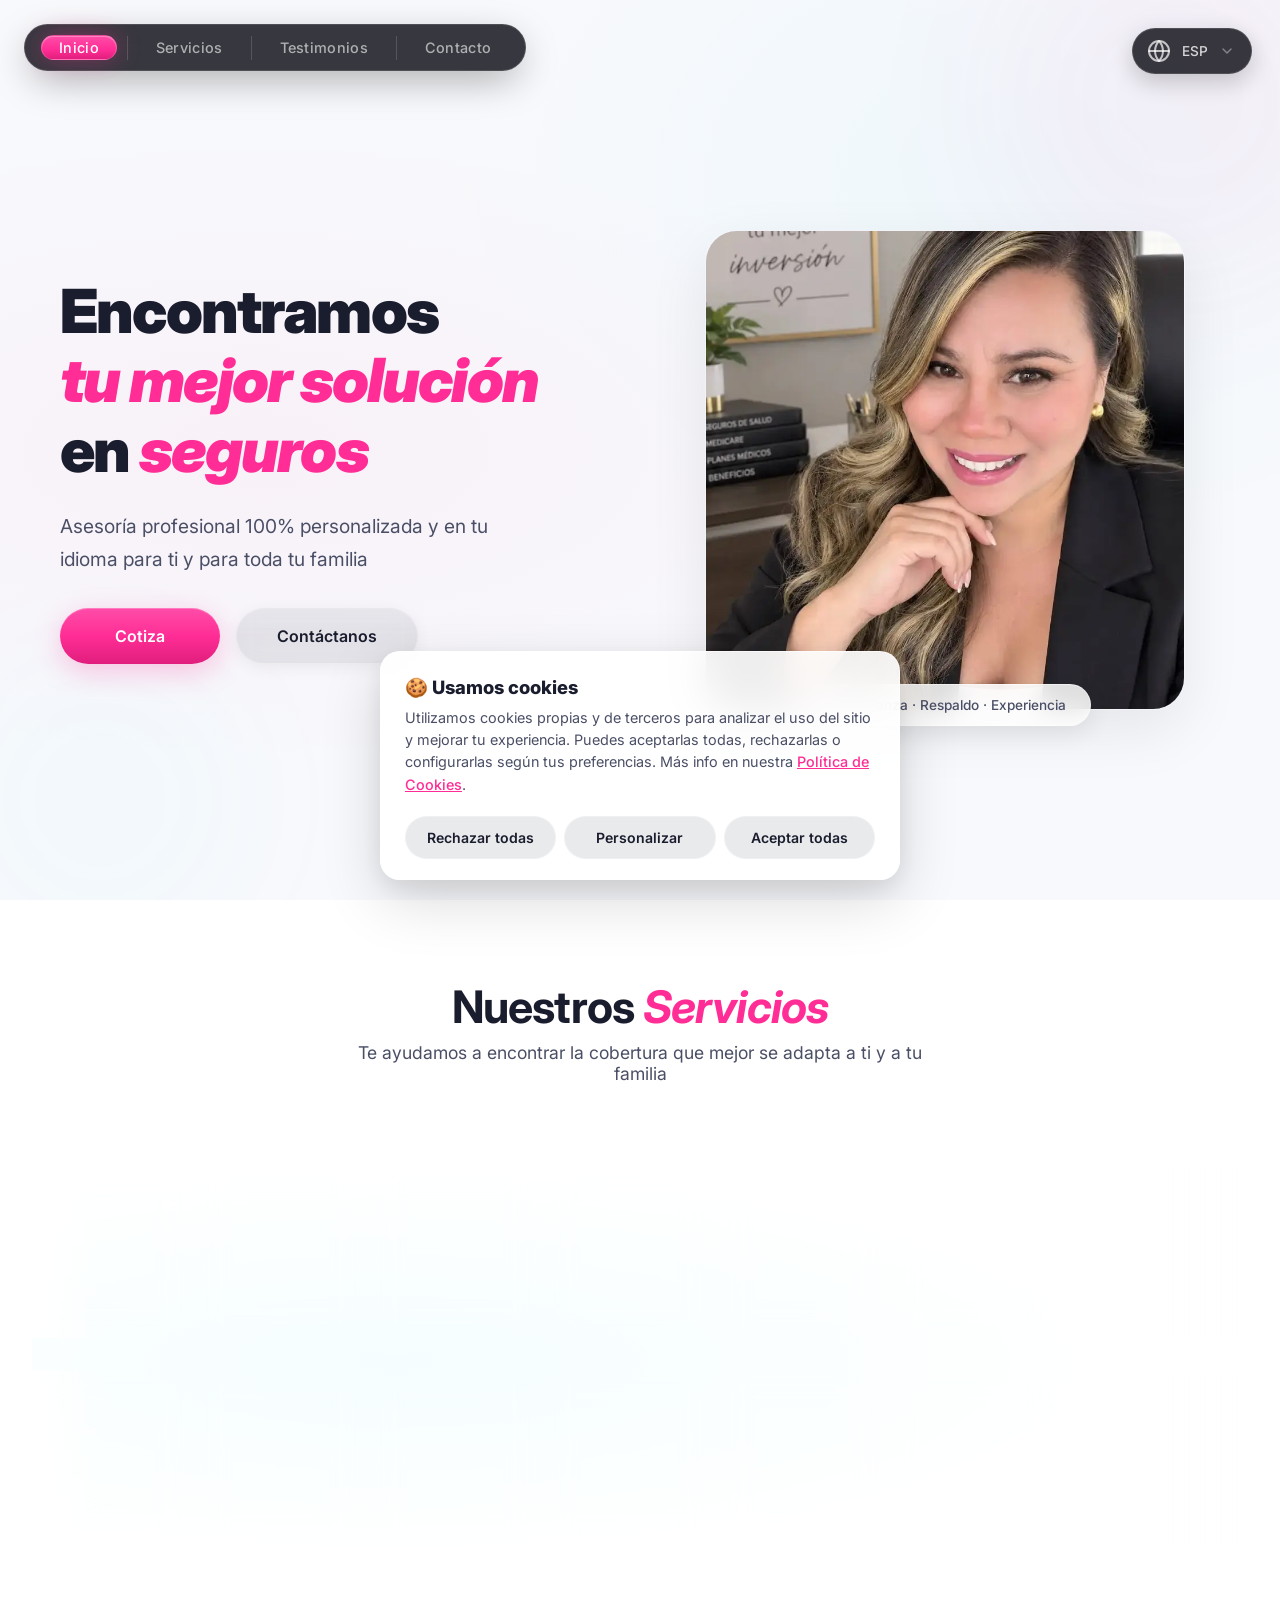
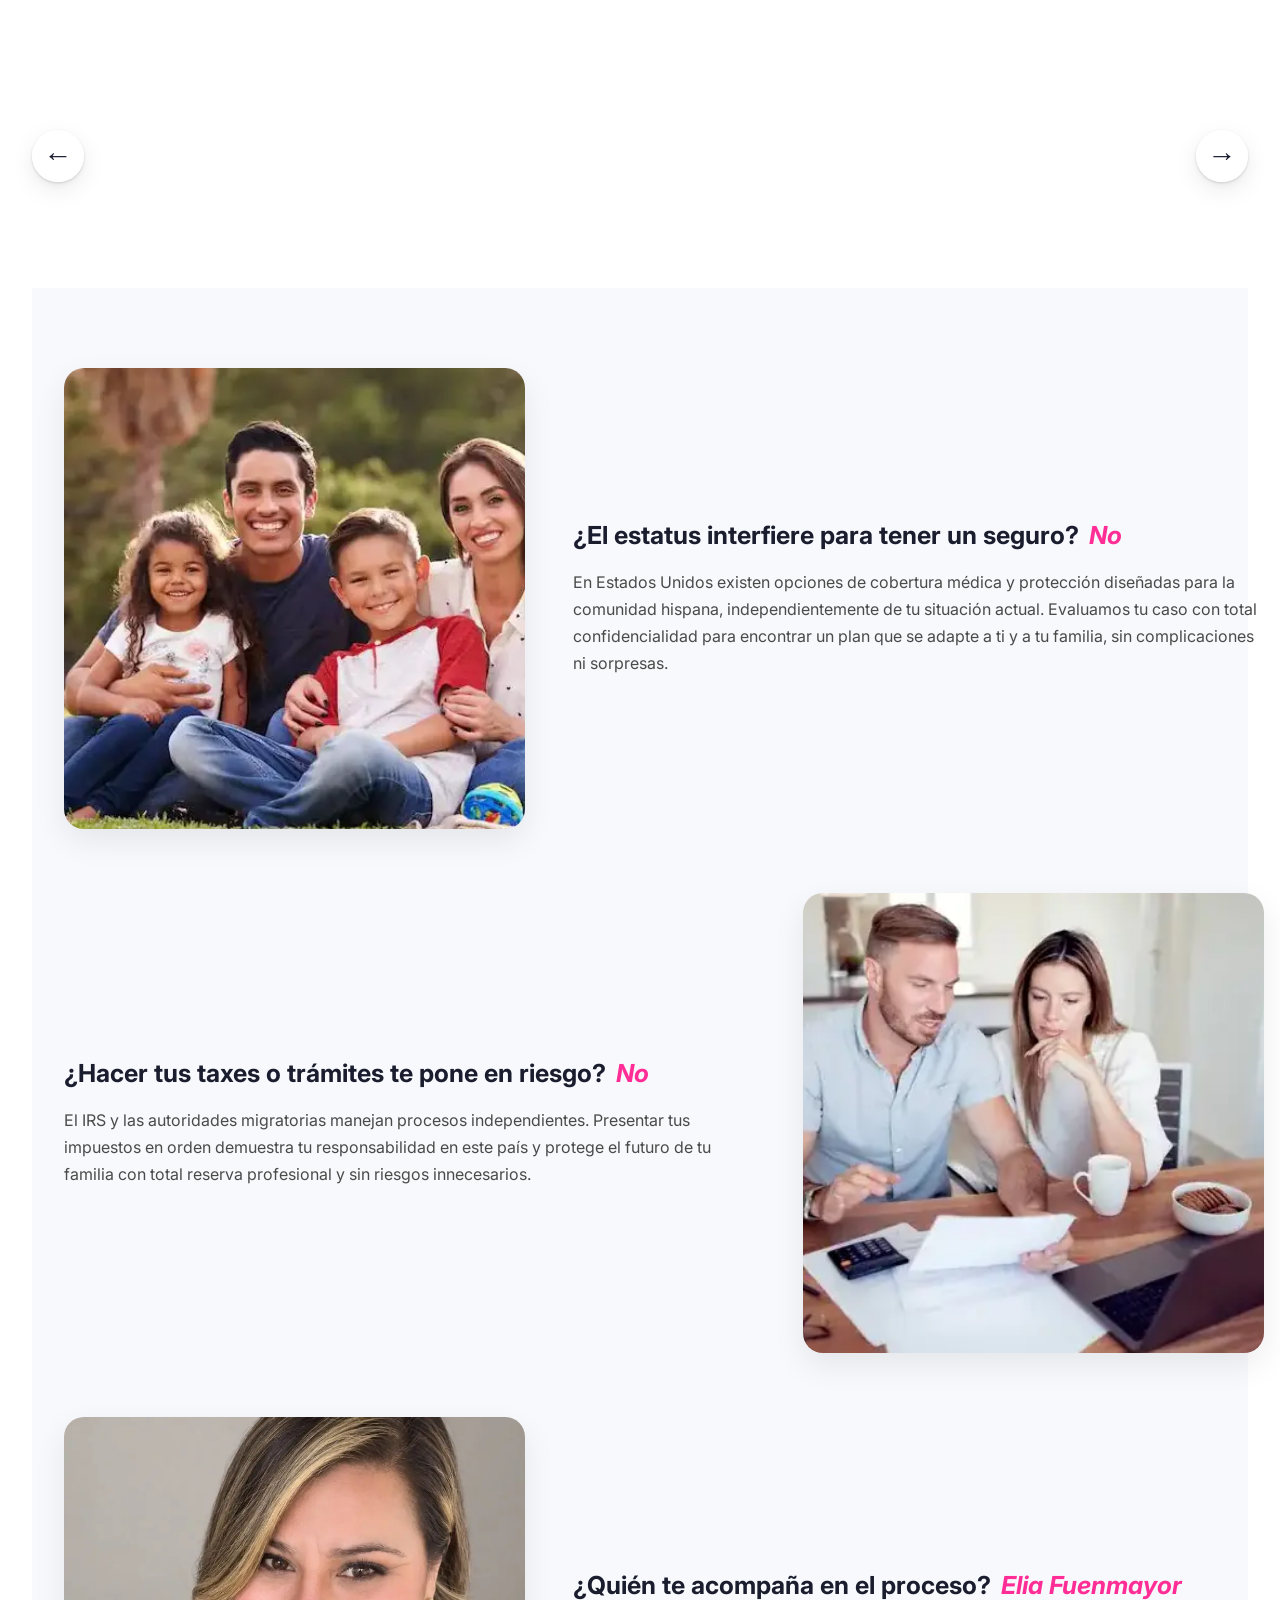
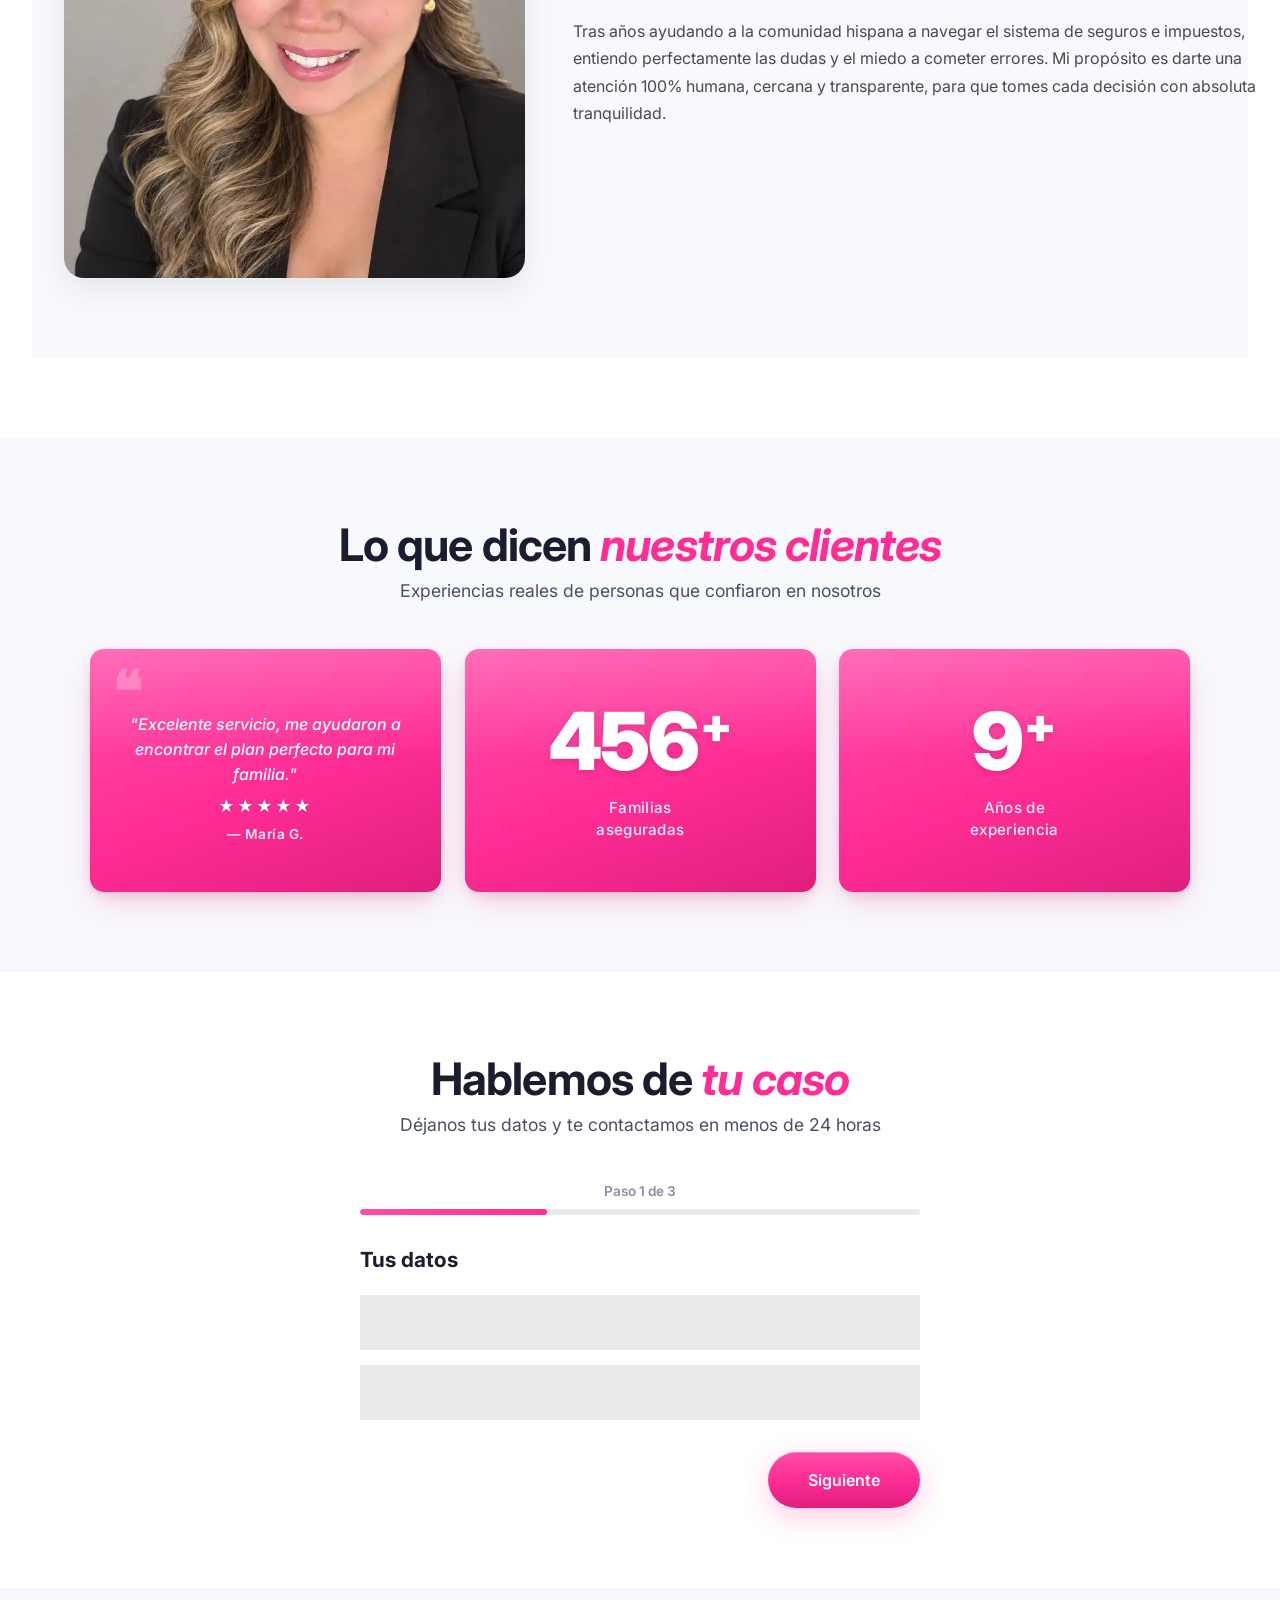
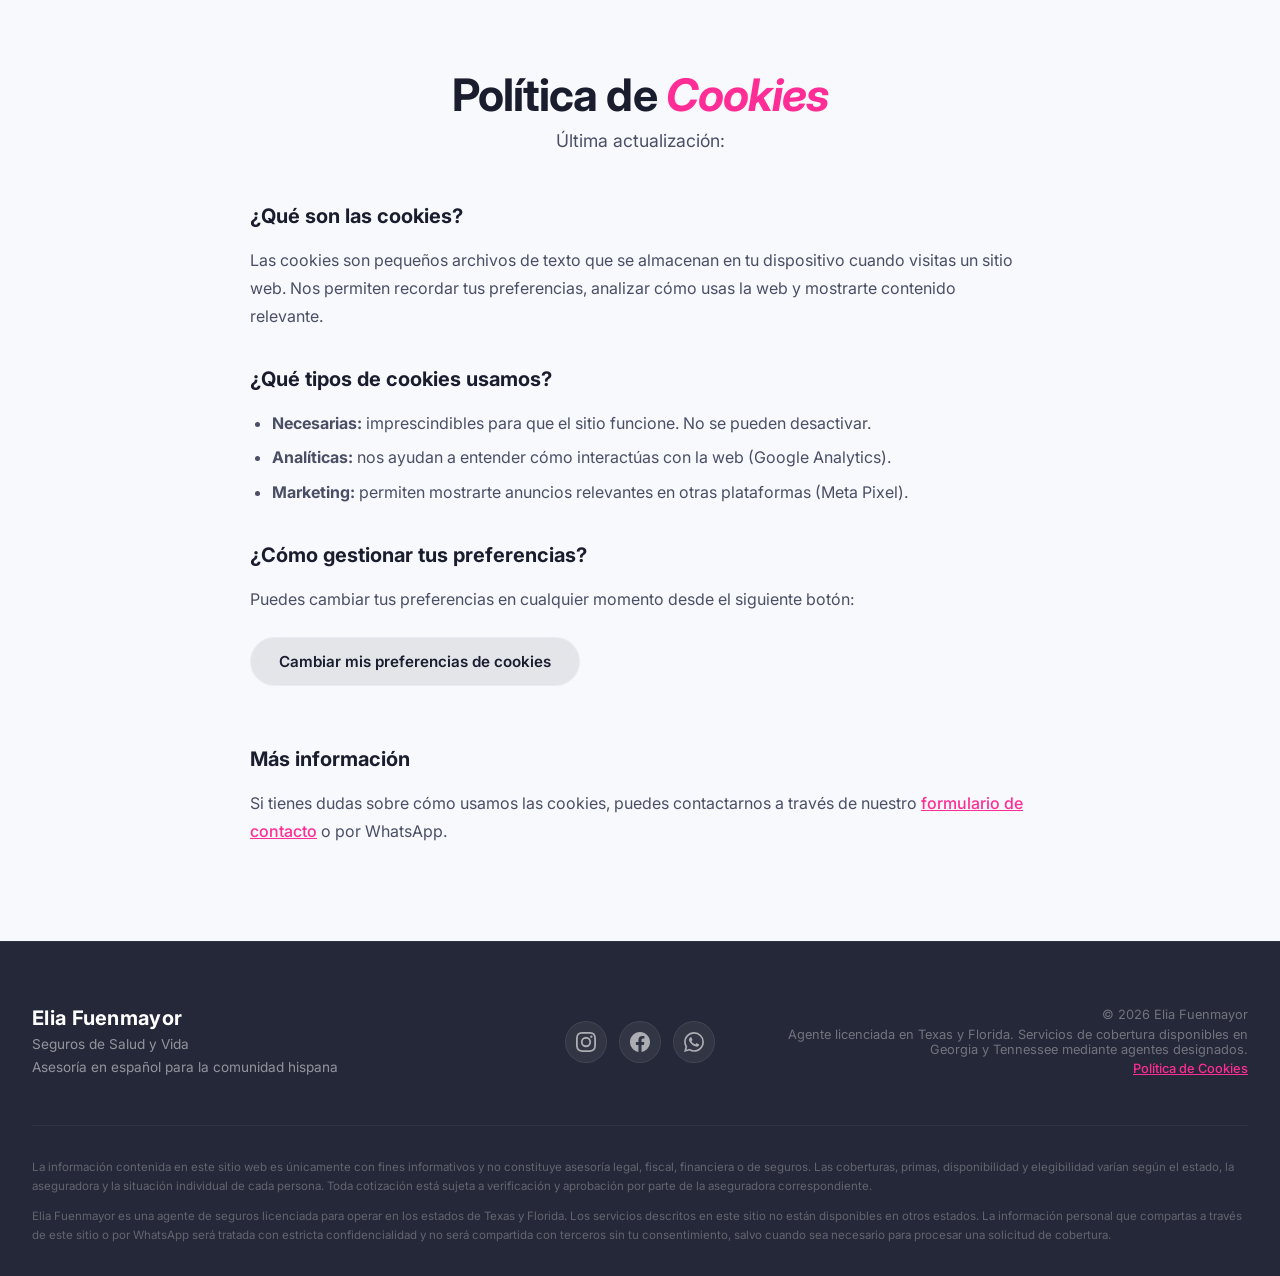
==== index.html @ 736f69dc "Update index.html" ====
<!DOCTYPE html>
<html lang="es" class="scroll-smooth">
<head>
  <meta charset="UTF-8">
  <meta name="viewport" content="width=device-width, initial-scale=1.0, maximum-scale=5.0, user-scalable=yes, viewport-fit=cover">
  <meta name="theme-color" content="#0B0C15">
  <meta name="robots" content="index, follow">

  <!-- ===== SEO BÁSICO (3 SERVICIOS) ===== -->
  <title>Elia Fuenmayor • Seguros, Taxes y Asesoría Migratoria en Texas y Florida</title>
  <meta name="description" content="Asesoría en español para seguros de salud y vida, preparación de taxes y orientación migratoria en Texas y Florida. Atención personalizada para ti y tu familia.">
  <!-- ⚠️ CAMBIAR CUANDO CONECTEN EL DOMINIO: sustituir por https://eliafuenmayor.com/ -->
  <link rel="canonical" href="https://elia-fuenmayor-landing.vercel.app/">

  <!-- ===== OPEN GRAPH (WhatsApp, Facebook, LinkedIn) ===== -->
  <meta property="og:type" content="website">
  <!-- ⚠️ CAMBIAR CUANDO CONECTEN EL DOMINIO -->
  <meta property="og:url" content="https://elia-fuenmayor-landing.vercel.app/">
  <meta property="og:title" content="Elia Fuenmayor • Seguros, Taxes y Asesoría Migratoria">
  <meta property="og:description" content="Asesoría profesional 100% personalizada y en tu idioma: seguros de salud y vida, taxes y orientación migratoria en Texas y Florida.">
  <!-- ⚠️ CAMBIAR CUANDO CONECTEN EL DOMINIO (imagen a crear en el paso 2) -->
  <meta property="og:image" content="https://elia-fuenmayor-landing.vercel.app/img/og/og-image.jpg">
  <meta property="og:image:width" content="1200">
  <meta property="og:image:height" content="630">
  <meta property="og:locale" content="es_US">
  <meta property="og:locale:alternate" content="en_US">
  <meta property="og:site_name" content="Elia Fuenmayor">

  <!-- ===== TWITTER CARD ===== -->
  <meta name="twitter:card" content="summary_large_image">
  <meta name="twitter:title" content="Elia Fuenmayor • Seguros, Taxes y Asesoría Migratoria">
  <meta name="twitter:description" content="Asesoría profesional 100% personalizada y en tu idioma: seguros, taxes y orientación migratoria en Texas y Florida.">
  <!-- ⚠️ CAMBIAR CUANDO CONECTEN EL DOMINIO -->
  <meta name="twitter:image" content="https://elia-fuenmayor-landing.vercel.app/img/og/og-image.jpg">

    <!-- ===== FAVICON ===== -->
  <link rel="icon" href="/img/favicon/favicon.ico" sizes="any">
  <link rel="icon" href="/img/favicon/favicon-32x32.png" type="image/png" sizes="32x32">
  <link rel="apple-touch-icon" href="/img/favicon/apple-touch-icon.webp">
  <link rel="manifest" href="/img/favicon/site.webmanifest">
  
  <!-- ===== GOOGLE SEARCH CONSOLE (se rellena en el paso 8) ===== -->
  <!-- <meta name="google-site-verification" content="PENDIENTE"> -->

  <!-- ===== DATOS ESTRUCTURADOS (Schema.org) ===== -->
  <script type="application/ld+json">
  {
    "@context": "https://schema.org",
    "@type": "ProfessionalService",
    "name": "Elia Fuenmayor",
    "description": "Asesoría en español para seguros de salud y vida, preparación de taxes y orientación migratoria en Texas y Florida.",
    "url": "https://elia-fuenmayor-landing.vercel.app/",
    "image": "https://elia-fuenmayor-landing.vercel.app/img/og/og-image.jpg",
    "telephone": "+1-210-559-8731",
    "areaServed": [
      { "@type": "State", "name": "Texas" },
      { "@type": "State", "name": "Florida" },
      { "@type": "State", "name": "Georgia" },
      { "@type": "State", "name": "Tennessee" }
    ],
    "knowsLanguage": ["es", "en"],
    "serviceType": [
      "Seguros de salud",
      "Seguros de vida",
      "Medicare",
      "Seguro dental",
      "Seguro de visión",
      "Seguro de accidentes",
      "Preparación de taxes",
      "Asesoría migratoria"
    ],
    "sameAs": [
      "https://www.instagram.com/eliainsurance",
      "https://www.facebook.com/profile.php?id=61562801142557"
    ]
  }
  </script>

  <!-- ===== FONTS ===== -->
  <link rel="preconnect" href="https://fonts.googleapis.com">
  <link rel="preconnect" href="https://fonts.gstatic.com" crossorigin>
  <link href="https://fonts.googleapis.com/css2?family=Inter:opsz,wght@14..32,400;14..32,500;14..32,600;14..32,700;14..32,800;14..32,900&display=swap" rel="stylesheet">

  <!-- ===== CSS ===== -->
  <link rel="stylesheet" href="css/style.css">
</head>
<body>

  <!-- ============================================================ -->
  <!--  NAVBAR (SIEMPRE VISIBLE)                                    -->
  <!-- ============================================================ -->
 <nav class="navbar-premium" id="navbar">
  <ul class="nav-links" id="navLinks">
    <li data-section="inicio" class="nav-item active" data-i18n="nav_inicio">Inicio</li>
    <span class="nav-divider"></span>
    <li data-section="servicios" class="nav-item" data-i18n="nav_servicios">Servicios</li>
    <span class="nav-divider"></span>
    <li data-section="testimonios" class="nav-item" data-i18n="nav_testimonios">Testimonios</li>
    <span class="nav-divider"></span>
    <li data-section="contacto" class="nav-item" data-i18n="nav_contacto">Contacto</li>
    <div class="nav-indicator" id="indicator"></div>
  </ul>
</nav> 

  <!-- ============================================================ -->
  <!--  SELECTOR DE IDIOMA (ESQUINA SUPERIOR DERECHA)              -->
  <!-- ============================================================ -->
  <div class="language-selector" id="languageSelector">
    <button class="lang-toggle" id="langToggle">
      <svg class="lang-icon" viewBox="0 0 24 24" width="24" height="24" fill="none" stroke="currentColor" stroke-width="2" stroke-linecap="round" stroke-linejoin="round">
        <circle cx="12" cy="12" r="10"/>
        <line x1="2" y1="12" x2="22" y2="12"/>
        <path d="M12 2a15.3 15.3 0 0 1 4 10 15.3 15.3 0 0 1-4 10 15.3 15.3 0 0 1-4-10 15.3 15.3 0 0 1 4-10z"/>
      </svg>
      <span class="lang-current" id="langCurrent">ESP</span>
      <svg class="lang-arrow" viewBox="0 0 24 24" width="16" height="16" fill="none" stroke="currentColor" stroke-width="2" stroke-linecap="round" stroke-linejoin="round">
        <polyline points="6 9 12 15 18 9"/>
      </svg>
    </button>
    <ul class="lang-dropdown" id="langDropdown" role="listbox">
      <li role="option" data-lang="es" class="lang-option active" aria-selected="true">🇪🇸 ESP</li>
      <li role="option" data-lang="en" class="lang-option" aria-selected="false">🇺🇸 ENG</li>
    </ul>
  </div>

  <!-- ============================================================ -->
  <!--  SECCIÓN 1: INICIO (HERO)                                   -->
  <!-- ============================================================ -->
  <section id="inicio" class="hero-section">
    <div class="hero-container">
      <!-- Columna Izquierda -->
      <div class="hero-content">
       <h1 class="hero-title">
  <span class="hero-title-part1" data-i18n="hero_titulo_1">Encontramos</span>
  <span class="hero-title-part2" data-i18n="hero_titulo_2">tu mejor solución</span>
  <span class="hero-title-part3">
    <span data-i18n="hero_titulo_3">en</span>
    <span class="rotating-word" id="rotatingWord">seguros</span>
  </span>
</h1> 
   <p class="hero-subtitle" data-i18n="hero_subtitulo">
  Asesoría profesional 100% personalizada y en tu idioma para ti y para toda tu familia
</p>     
        <div class="hero-buttons">
      <a 
  href="https://wa.me/12105598731?text=Hola,%20me%20gustar%C3%ADa%20cotizar%20un%20seguro." 
  class="btn-primary" 
  target="_blank" 
  rel="noopener noreferrer"
  data-i18n="hero_btn_primary"
  data-i18n-href="wa_hero_cotiza"
>Cotiza</a>
   
<a 
  href="https://wa.me/12105598731?text=Hola,%20vengo%20desde%20su%20p%C3%A1gina%20web,%20me%20gustar%C3%ADa%20tener%20m%C3%A1s%20informaci%C3%B3n." 
  class="btn-secondary" 
  target="_blank" 
  rel="noopener noreferrer"
  data-i18n="hero_btn_secondary"
  data-i18n-href="wa_hero_contacto"
>Contáctanos</a>
        </div>
      </div>

      <!-- Columna Derecha -->
      <div class="hero-image">
        <div class="hero-image-placeholder">
          <img 
            src="img/hero/elia-hero.webp" 
            alt="Asesoría en seguros" 
            class="hero-img"
            id="heroImage"
          >
        </div>
      <div class="hero-badge">
  <span class="badge-dot"></span>
  <span data-i18n="hero_badge">Confianza · Respaldo · Experiencia</span>
</div>  
      </div>
    </div>

    <!-- Decoración -->
    <div class="hero-decoration">
      <div class="hero-blob hero-blob-1"></div>
      <div class="hero-blob hero-blob-2"></div>
    </div>
  </section>

  <!-- ============================================================ -->
  <!--  SECCIÓN 2: SERVICIOS                                        -->
  <!--  (Carrusel de logos + Tarjetas de servicios)                -->
  <!-- ============================================================ -->
  <section id="servicios" class="services-section-wrapper">
    
    <!-- Título de sección -->
    <div class="section-header">
     <h2 class="section-title">
  <span data-i18n="servicios_titulo_1">Nuestros</span>
  <span class="section-title-highlight" data-i18n="servicios_titulo_2">Servicios</span>
</h2>
<p class="section-subtitle" data-i18n="servicios_subtitulo">Te ayudamos a encontrar la cobertura que mejor se adapta a ti y a tu familia</p> 
    </div>

    <!-- === CARRUSEL DE LOGOS === -->
    <div class="carousel-section" aria-label="Aseguradoras con las que trabajamos">
      <div class="carousel-container">
        <div class="carousel-row" id="topRow">
          <div class="carousel-track top-track" id="topTrack"></div>
        </div>
        <div class="carousel-row" id="bottomRow">
          <div class="carousel-track bottom-track" id="bottomTrack"></div>
        </div>
      </div>
    </div>

    <!-- === TARJETAS DE SERVICIOS === -->
    <div class="services-section" aria-label="Carrusel de servicios premium">
      <button class="scroll-arrow-btn arrow-left" id="scrollLeftBtn" aria-label="Desplazar carrusel hacia la izquierda">
        <span class="arrow-symbol">←</span>
      </button>

      <div class="carousel-container" id="carouselContainer">
        <!-- Las tarjetas se generan dinámicamente con JS -->
      </div>

      <button class="scroll-arrow-btn arrow-right" id="scrollRightBtn" aria-label="Desplazar carrusel hacia la derecha">
        <span class="arrow-symbol">→</span>
      </button>
    </div>

<!-- ============================================================ -->
<!--  SECCIÓN: PREGUNTAS SOBRE SERVICIOS (ZIGZAG)                 -->
<!-- ============================================================ -->
<div class="faq-zigzag-section" aria-label="Preguntas frecuentes sobre servicios">
  <div class="faq-zigzag-container">

    <!-- Fila 1: Imagen izquierda / Texto derecha -->
    <div class="faq-row faq-row-1">
      <div class="faq-image">
        <img 
          src="img/faq/familia.webp" 
          alt="Familia hispana compartiendo un momento en el parque"
          loading="lazy"
          width="800"
          height="800"
        >
      </div>
      <div class="faq-text">
       <h3 class="faq-title">
  <span data-i18n="faq1_pregunta">¿El estatus interfiere para tener un seguro?</span>
  <em class="faq-highlight" data-i18n="faq1_respuesta">No</em>
</h3>
<p data-i18n="faq1_texto">En Estados Unidos existen opciones de cobertura médica y protección diseñadas para la comunidad hispana, independientemente de tu situación actual. Evaluamos tu caso con total confidencialidad para encontrar un plan que se adapte a ti y a tu familia, sin complicaciones ni sorpresas.</p> 
      </div>
    </div>

    <!-- Fila 2: Texto izquierda / Imagen derecha -->
    <div class="faq-row faq-row-2">
      <div class="faq-text">
      <h3 class="faq-title">
  <span data-i18n="faq2_pregunta">¿Hacer tus taxes o trámites te pone en riesgo?</span>
  <em class="faq-highlight" data-i18n="faq2_respuesta">No</em>
</h3>
<p data-i18n="faq2_texto">El IRS y las autoridades migratorias manejan procesos independientes. Presentar tus impuestos en orden demuestra tu responsabilidad en este país y protege el futuro de tu familia con total reserva profesional y sin riesgos innecesarios.</p>  
      </div>
      <div class="faq-image">
        <img 
          src="img/faq/progreso.webp" 
          alt="Persona emprendedora avanzando con actitud positiva"
          loading="lazy"
          width="800"
          height="800"
        >
      </div>
    </div>

    <!-- Fila 3: Imagen izquierda / Texto derecha -->
    <div class="faq-row faq-row-3">
      <div class="faq-image">
        <img 
          src="img/faq/elia.webp" 
          alt="Elia Fuenmayor, asesora profesional"
          loading="lazy"
          width="800"
          height="800"
        >
      </div>
      <div class="faq-text">
      <h3 class="faq-title">
  <span data-i18n="faq3_pregunta">¿Quién te acompaña en el proceso?</span>
  <em class="faq-highlight" data-i18n="faq3_respuesta">Elia Fuenmayor</em>
</h3>
<p data-i18n="faq3_texto">Tras años ayudando a la comunidad hispana a navegar el sistema de seguros e impuestos, entiendo perfectamente las dudas y el miedo a cometer errores. Mi propósito es darte una atención 100% humana, cercana y transparente, para que tomes cada decisión con absoluta tranquilidad.</p>  
      </div>
    </div>
  </div>
</div>
</section>

  <!-- ============================================================ -->
  <!--  SECCIÓN 3: TESTIMONIOS                                     -->
  <!-- ============================================================ -->
 <section id="testimonios" class="testimonials-section-wrapper">
  <div class="section-header">
    <h2 class="section-title">
      <span data-i18n="social_titulo_1">Lo que dicen</span>
      <span class="section-title-highlight" data-i18n="social_titulo_2">nuestros clientes</span>
    </h2>
    <p class="section-subtitle" data-i18n="social_subtitulo">Experiencias reales de personas que confiaron en nosotros</p>
  </div>

  <div class="social-proof-grid">
    
    <!-- Tarjeta 1: Testimonio rotativo -->
    <div class="social-proof-card testimonial-card-rotate">
      <span class="quote-mark" aria-hidden="true">❝</span>
      
      <div class="testimonial-slider">
        
        <div class="testimonial-slide active">
          <p class="testimonial-quote" data-i18n="test1_texto">"Excelente servicio, me ayudaron a encontrar el plan perfecto para mi familia."</p>
          <div class="testimonial-stars" aria-label="5 de 5 estrellas">★★★★★</div>
          <p class="testimonial-author" data-i18n="test1_autor">— María G.</p>
        </div>
        
        <div class="testimonial-slide">
          <p class="testimonial-quote" data-i18n="test2_texto">"Muy profesionales, resolvieron todas mis dudas desde el primer momento."</p>
          <div class="testimonial-stars" aria-label="5 de 5 estrellas">★★★★★</div>
          <p class="testimonial-author" data-i18n="test2_autor">— Javier R.</p>
        </div>
        
        <div class="testimonial-slide">
          <p class="testimonial-quote" data-i18n="test3_texto">"Recomendados 100%, la atención en español fue muy profesional."</p>
          <div class="testimonial-stars" aria-label="5 de 5 estrellas">★★★★★</div>
          <p class="testimonial-author" data-i18n="test3_autor">— Claudia M.</p>
        </div>
        
      </div>
    </div>

    <!-- Tarjeta 2: Familias aseguradas -->
    <div class="social-proof-card stat-card">
      <div class="stat-value">
        <span class="stat-number" data-count="500">0</span><span class="stat-plus">+</span>
      </div>
      <p class="stat-label">
        <span data-i18n="stat_familias_1">Familias</span><br>
        <span data-i18n="stat_familias_2">aseguradas</span>
      </p>
    </div>

    <!-- Tarjeta 3: Años de experiencia -->
    <div class="social-proof-card stat-card">
      <div class="stat-value">
        <span class="stat-number" data-count="10">0</span><span class="stat-plus">+</span>
      </div>
      <p class="stat-label">
        <span data-i18n="stat_años_1">Años de</span><br>
        <span data-i18n="stat_años_2">experiencia</span>
      </p>
    </div>

  </div>
</section>
 <!-- ============================================================ -->
<!--  SECCIÓN 4: CONTACTO (Formulario multi-step)                -->
<!-- ============================================================ -->
<section id="contacto" class="contact-section">
  <div class="section-header">
    <h2 class="section-title">
  <span data-i18n="contacto_titulo_1">Hablemos de</span>
  <span class="section-title-highlight" data-i18n="contacto_titulo_2">tu caso</span>
</h2>
<p class="section-subtitle" data-i18n="contacto_subtitulo">Déjanos tus datos y te contactamos en menos de 24 horas</p>
  </div>

  <div class="contact-form-wrapper">
    <!-- Barra de progreso -->
    <div class="form-progress" role="status" aria-live="polite">
      <span class="form-progress-text" id="stepInfo" data-i18n="form_paso">Paso 1 de 3</span>
      <div class="form-progress-bar">
        <div class="form-progress-fill" id="progressFill"></div>
      </div>
    </div>

    <!-- Formulario -->
    <form class="contact-form" id="contactForm" action="https://formspree.io/f/moevbnbk" method="POST" novalidate>
      
      <!-- PASO 1: Datos personales -->
      <div class="form-step active" data-step="0">
        <h3 class="form-step-title" data-i18n="form_paso1_titulo">Tus datos</h3>
<div class="form-field">
  <input type="text" name="nombre" id="nombre" placeholder="Ej: Juan" required data-i18n-placeholder="form_nombre_ph">
</div>
<div class="form-field">
  <input type="text" name="apellido" id="apellido" placeholder="Ej: Pérez" required data-i18n-placeholder="form_apellido_ph">
</div>
      </div>

      <!-- PASO 2: Contacto -->
      <div class="form-step" data-step="1">
        <h3 class="form-step-title" data-i18n="form_paso2_titulo">¿Cómo te contactamos?</h3>
<div class="form-field">
  <input type="email" name="email" id="email" placeholder="Ej: juan@email.com" required data-i18n-placeholder="form_email_ph">
</div>
<div class="form-field">
  <input type="tel" name="telefono" id="telefono" placeholder="Ej: 210 555 1234" required pattern="[0-9\s\-\(\)]+" data-i18n-placeholder="form_telefono_ph">
</div>
<div class="form-field">
  <select name="estado" id="estado" required>
    <option value="" disabled selected data-i18n="form_estado_ph">Selecciona tu estado</option>
    <option value="Texas" data-i18n="form_estado_texas">Texas</option>
    <option value="Florida" data-i18n="form_estado_florida">Florida</option>
    <option value="Georgia" data-i18n="form_estado_georgia">Georgia</option>
    <option value="Tennessee" data-i18n="form_estado_tennessee">Tennessee</option>
    <option value="Otro" data-i18n="form_estado_otro">Otro estado</option>
  </select>
</div>
      </div>

      <!-- PASO 3: Mensaje -->
      <div class="form-step" data-step="2">
      <h3 class="form-step-title" data-i18n="form_paso3_titulo">¿Qué necesitas?</h3>
<div class="form-field">
  <select name="tipo_seguro" id="tipo_seguro" required>
    <option value="" disabled selected data-i18n="form_servicio_ph">Selecciona un servicio</option>
    <option value="Familiar" data-i18n="form_servicio_familiar">Seguro Familiar</option>
    <option value="Medicare" data-i18n="form_servicio_medicare">Medicare</option>
    <option value="Dental" data-i18n="form_servicio_dental">Dental</option>
    <option value="Vision" data-i18n="form_servicio_vision">Visión</option>
    <option value="Accidente" data-i18n="form_servicio_accidente">Accidentes</option>
    <option value="Vida" data-i18n="form_servicio_vida">Seguro de Vida</option>
    <option value="Taxes" data-i18n="form_servicio_taxes">Taxes</option>
    <option value="Migracion" data-i18n="form_servicio_migracion">Migración</option>
  </select>
</div>
<div class="form-field">
  <textarea name="mensaje" id="mensaje" rows="4" placeholder="Cuéntanos brevemente qué necesitas..." required data-i18n-placeholder="form_mensaje_ph"></textarea>
</div>  
      </div>

      <!-- Mensaje de error general -->
      <div class="form-error-message" id="formError" role="alert"></div>

      <!-- Navegación -->
      <div class="form-navigation">
       <button type="button" class="btn-secondary form-btn-back" id="btnBack" style="display: none;" data-i18n="form_btn_atras">Atrás</button>
<button type="button" class="btn-primary form-btn-next" id="btnNext" data-i18n="form_btn_siguiente">Siguiente</button>
<button type="submit" class="btn-primary form-btn-submit" id="btnSubmit" style="display: none;" data-i18n="form_btn_enviar">Enviar</button>
      </div>
    </form>

    <!-- Mensaje de éxito -->
    <div class="form-success" id="formSuccess" style="display: none;">
  <div class="form-success-icon">✓</div>
  <h3 data-i18n="form_exito_titulo">¡Gracias!</h3>
  <p data-i18n="form_exito_texto">Te contactamos pronto.</p>
</div>
  </div>
</section>
<!-- ============================================================ -->
<!--  SECCIÓN: POLÍTICA DE COOKIES                                -->
<!-- ============================================================ -->
<section id="politica-cookies" class="cookies-policy-section">
  <div class="section-header">
    <h2 class="section-title">
      <span data-i18n="politica_titulo_1">Política de</span>
      <span class="section-title-highlight" data-i18n="politica_titulo_2">Cookies</span>
    </h2>
    <p class="section-subtitle">
      <span data-i18n="politica_actualizacion">Última actualización:</span>
      <span id="cookiePolicyDate"></span>
    </p>
  </div>

  <div class="cookies-policy-content">
    <h3 data-i18n="politica_que_son_titulo">¿Qué son las cookies?</h3>
    <p data-i18n="politica_que_son_texto">Las cookies son pequeños archivos de texto que se almacenan en tu dispositivo cuando visitas un sitio web. Nos permiten recordar tus preferencias, analizar cómo usas la web y mostrarte contenido relevante.</p>

    <h3 data-i18n="politica_tipos_titulo">¿Qué tipos de cookies usamos?</h3>
    <ul>
      <li><strong data-i18n="politica_tipo_necesarias_titulo">Necesarias:</strong> <span data-i18n="politica_tipo_necesarias_texto">imprescindibles para que el sitio funcione. No se pueden desactivar.</span></li>
      <li><strong data-i18n="politica_tipo_analiticas_titulo">Analíticas:</strong> <span data-i18n="politica_tipo_analiticas_texto">nos ayudan a entender cómo interactúas con la web (Google Analytics).</span></li>
      <li><strong data-i18n="politica_tipo_marketing_titulo">Marketing:</strong> <span data-i18n="politica_tipo_marketing_texto">permiten mostrarte anuncios relevantes en otras plataformas (Meta Pixel).</span></li>
    </ul>

    <h3 data-i18n="politica_gestionar_titulo">¿Cómo gestionar tus preferencias?</h3>
    <p data-i18n="politica_gestionar_texto">Puedes cambiar tus preferencias en cualquier momento desde el siguiente botón:</p>
    <button type="button" class="cookie-btn cookies-policy-btn" onclick="window.openCookieSettings()" data-i18n="politica_gestionar_btn">Cambiar mis preferencias de cookies</button>

    <h3 data-i18n="politica_mas_info_titulo">Más información</h3>
    <p>
      <span data-i18n="politica_mas_info_texto">Si tienes dudas sobre cómo usamos las cookies, puedes contactarnos a través de nuestro</span>
      <a href="#contacto" class="cookie-link" data-i18n="politica_mas_info_link">formulario de contacto</a>
      <span data-i18n="politica_mas_info_final">o por WhatsApp.</span>
    </p>
  </div>
</section>
 <!-- ============================================================ -->
<!--  FOOTER                                                      -->
<!-- ============================================================ -->
<footer class="footer" role="contentinfo">
  <div class="footer-container">

    <!-- Bloque 1: Marca -->
    <div class="footer-brand">
  <span class="footer-name">Elia Fuenmayor</span>
  <span class="footer-tagline" data-i18n="footer_tagline1">Seguros de Salud y Vida</span>
  <span class="footer-tagline" data-i18n="footer_tagline2">Asesoría en español para la comunidad hispana</span>
</div>

    <!-- Bloque 2: Redes sociales -->
    <div class="footer-social" aria-label="Redes sociales">
      <a 
        href="https://www.instagram.com/eliainsurance" 
        class="footer-social-link" 
        aria-label="Instagram"
        target="_blank" 
        rel="noopener noreferrer"
      >
        <svg viewBox="0 0 24 24" fill="currentColor" aria-hidden="true">
          <path d="M12 2.163c3.204 0 3.584.012 4.85.07 3.252.148 4.771 1.691 4.919 4.919.058 1.265.069 1.645.069 4.849 0 3.205-.012 3.584-.069 4.849-.149 3.225-1.664 4.771-4.919 4.919-1.266.058-1.644.07-4.85.07-3.204 0-3.584-.012-4.849-.07-3.26-.149-4.771-1.699-4.919-4.92-.058-1.265-.07-1.644-.07-4.849 0-3.204.013-3.583.07-4.849.149-3.227 1.664-4.771 4.919-4.919 1.266-.057 1.645-.069 4.849-.069zM12 0C8.741 0 8.333.014 7.053.072 2.695.272.273 2.69.073 7.052.014 8.333 0 8.741 0 12c0 3.259.014 3.668.072 4.948.2 4.358 2.618 6.78 6.98 6.98C8.333 23.986 8.741 24 12 24c3.259 0 3.668-.014 4.948-.072 4.354-.2 6.782-2.618 6.979-6.98.059-1.28.073-1.689.073-4.948 0-3.259-.014-3.667-.072-4.947-.196-4.354-2.617-6.78-6.979-6.98C15.668.014 15.259 0 12 0zm0 5.838a6.162 6.162 0 100 12.324 6.162 6.162 0 000-12.324zM12 16a4 4 0 110-8 4 4 0 010 8zm6.406-11.845a1.44 1.44 0 100 2.881 1.44 1.44 0 000-2.881z"/>
        </svg>
      </a>

      <a 
        href="https://www.facebook.com/profile.php?id=61562801142557" 
        class="footer-social-link" 
        aria-label="Facebook"
        target="_blank" 
        rel="noopener noreferrer"
      >
        <svg viewBox="0 0 24 24" fill="currentColor" aria-hidden="true">
          <path d="M24 12.073c0-6.627-5.373-12-12-12s-12 5.373-12 12c0 5.99 4.388 10.954 10.125 11.854v-8.385H7.078v-3.47h3.047V9.43c0-3.007 1.792-4.669 4.533-4.669 1.312 0 2.686.235 2.686.235v2.953H15.83c-1.491 0-1.956.925-1.956 1.874v2.25h3.328l-.532 3.47h-2.796v8.385C19.612 23.027 24 18.062 24 12.073z"/>
        </svg>
      </a>

      <a 
        href="https://wa.me/12105598731?text=Hola,%20quiero%20m%C3%A1s%20informaci%C3%B3n%20sobre%20sus%20servicios." 
        data-i18n-href="wa_footer"
        class="footer-social-link" 
        aria-label="WhatsApp"
        target="_blank" 
        rel="noopener noreferrer"
      >
        <svg viewBox="0 0 24 24" fill="currentColor" aria-hidden="true">
          <path d="M17.472 14.382c-.297-.149-1.758-.867-2.03-.967-.273-.099-.471-.148-.67.15-.197.297-.767.966-.94 1.164-.173.199-.347.223-.644.075-.297-.15-1.255-.463-2.39-1.475-.883-.788-1.48-1.761-1.653-2.059-.173-.297-.018-.458.13-.606.134-.133.298-.347.446-.52.149-.174.198-.298.298-.497.099-.198.05-.371-.025-.52-.075-.149-.669-1.612-.916-2.207-.242-.579-.487-.5-.669-.51-.173-.008-.371-.01-.57-.01-.198 0-.52.074-.792.372-.272.297-1.04 1.016-1.04 2.479 0 1.462 1.065 2.875 1.213 3.074.149.198 2.096 3.2 5.077 4.487.709.306 1.262.489 1.694.625.712.227 1.36.195 1.871.118.571-.085 1.758-.719 2.006-1.413.248-.694.248-1.289.173-1.413-.074-.124-.272-.198-.57-.347m-5.421 7.403h-.004a9.87 9.87 0 01-5.031-1.378l-.361-.214-3.741.982.998-3.648-.235-.374a9.86 9.86 0 01-1.51-5.26c.001-5.45 4.436-9.884 9.888-9.884 2.64 0 5.122 1.03 6.988 2.898a9.825 9.825 0 012.893 6.994c-.003 5.45-4.437 9.884-9.885 9.884m8.413-18.297A11.815 11.815 0 0012.05 0C5.495 0 .16 5.335.157 11.892c0 2.096.547 4.142 1.588 5.945L.057 24l6.305-1.654a11.882 11.882 0 005.683 1.448h.005c6.554 0 11.89-5.335 11.893-11.893a11.821 11.821 0 00-3.48-8.413z"/>
        </svg>
      </a>

      <!-- Email: descomenta cuando tengas la dirección -->
      <!--
      <a 
        href="mailto:contacto@eliafuenmayor.com" 
        class="footer-social-link" 
        aria-label="Email"
      >
        <svg viewBox="0 0 24 24" fill="currentColor" aria-hidden="true">
          <path d="M20 4H4c-1.1 0-2 .9-2 2v12c0 1.1.9 2 2 2h16c1.1 0 2-.9 2-2V6c0-1.1-.9-2-2-2zm0 4l-8 5-8-5V6l8 5 8-5v2z"/>
        </svg>
      </a>
      -->
    </div>

    <!-- Bloque 3: Legal + Copyright -->
   <div class="footer-legal">
  <span>© <span id="year"></span> Elia Fuenmayor</span>
  <span data-i18n="footer_licencia">Agente licenciada en Texas y Florida. Servicios de cobertura disponibles en Georgia y Tennessee mediante agentes designados.</span>
  <a href="#politica-cookies" class="cookie-link" data-i18n="footer_politica">Política de Cookies</a>
</div> 

  </div>

  <!-- Disclaimer legal -->
  <div class="footer-disclaimer">
  <p data-i18n="footer_disclaimer1">
    La información contenida en este sitio web es únicamente con fines informativos y no constituye asesoría legal, fiscal, financiera o de seguros. Las coberturas, primas, disponibilidad y elegibilidad varían según el estado, la aseguradora y la situación individual de cada persona. Toda cotización está sujeta a verificación y aprobación por parte de la aseguradora correspondiente.
  </p>
  <p data-i18n="footer_disclaimer2">
    Elia Fuenmayor es una agente de seguros licenciada para operar en los estados de Texas y Florida. Los servicios descritos en este sitio no están disponibles en otros estados. La información personal que compartas a través de este sitio o por WhatsApp será tratada con estricta confidencialidad y no será compartida con terceros sin tu consentimiento, salvo cuando sea necesario para procesar una solicitud de cobertura.
  </p>
</div>
</footer>
  

  <!-- ============================================================ -->
  <!--  MODAL (para las tarjetas de servicio)                      -->
  <!-- ============================================================ -->
  <div class="modal-backdrop" id="modalBackdrop">
    <div class="modal-container" role="dialog" aria-modal="true" aria-labelledby="modalTitle">
      <button class="modal-close-btn" id="modalCloseBtn" aria-label="Cerrar modal">×</button>
      <div id="modalContent">
        <h2 class="modal-title" id="modalTitle">Título</h2>
        <p class="modal-intro" id="modalIntro"></p>
        <ul class="modal-points" id="modalPoints"></ul>
      </div>
    </div>
  </div>
 <!-- Sticky WhatsApp -->
<a 
   href="https://wa.me/12105598731?text=Hola,%20quiero%20m%C3%A1s%20informaci%C3%B3n%20sobre%20sus%20servicios."
  data-i18n-href="wa_sticky"
  class="whatsapp-sticky"
  id="whatsappSticky"
  target="_blank"
  rel="noopener noreferrer"
  aria-label="Contactar por WhatsApp"
>
  <svg viewBox="0 0 24 24" fill="currentColor" aria-hidden="true">
    <path d="M17.472 14.382c-.297-.149-1.758-.867-2.03-.967-.273-.099-.471-.148-.67.15-.197.297-.767.966-.94 1.164-.173.199-.347.223-.644.075-.297-.15-1.255-.463-2.39-1.475-.883-.788-1.48-1.761-1.653-2.059-.173-.297-.018-.458.13-.606.134-.133.298-.347.446-.52.149-.174.198-.298.298-.497.099-.198.05-.371-.025-.52-.075-.149-.669-1.612-.916-2.207-.242-.579-.487-.5-.669-.51-.173-.008-.371-.01-.57-.01-.198 0-.52.074-.792.372-.272.297-1.04 1.016-1.04 2.479 0 1.462 1.065 2.875 1.213 3.074.149.198 2.096 3.2 5.077 4.487.709.306 1.262.489 1.694.625.712.227 1.36.195 1.871.118.571-.085 1.758-.719 2.006-1.413.248-.694.248-1.289.173-1.413-.074-.124-.272-.198-.57-.347m-5.421 7.403h-.004a9.87 9.87 0 01-5.031-1.378l-.361-.214-3.741.982.998-3.648-.235-.374a9.86 9.86 0 01-1.51-5.26c.001-5.45 4.436-9.884 9.888-9.884 2.64 0 5.122 1.03 6.988 2.898a9.825 9.825 0 012.893 6.994c-.003 5.45-4.437 9.884-9.885 9.884m8.413-18.297A11.815 11.815 0 0012.05 0C5.495 0 .16 5.335.157 11.892c0 2.096.547 4.142 1.588 5.945L.057 24l6.305-1.654a11.882 11.882 0 005.683 1.448h.005c6.554 0 11.89-5.335 11.893-11.893a11.821 11.821 0 00-3.48-8.413z"/>
  </svg>
</a>
<script src="js/i18n.js"></script>
  <!-- ============================================================ -->
  <!--  JAVASCRIPT                                                 -->
  <!-- ============================================================ -->
  <script src="js/script.js"></script>
  <!-- ============================================================ -->
<!--  BANNER DE COOKIES                                           -->
<!-- ============================================================ -->
<div class="cookie-banner" id="cookieBanner" role="dialog" aria-modal="true" aria-labelledby="cookieTitle">
  <div class="cookie-banner-inner">
    <h3 class="cookie-title" id="cookieTitle" data-i18n="cookie_titulo">🍪 Usamos cookies</h3>
    <p class="cookie-text">
      <span data-i18n="cookie_texto">Utilizamos cookies propias y de terceros para analizar el uso del sitio y mejorar tu experiencia. Puedes aceptarlas todas, rechazarlas o configurarlas según tus preferencias. Más info en nuestra</span>
      <a href="#politica-cookies" class="cookie-link" data-i18n="cookie_politica_link">Política de Cookies</a>.
    </p>

    <!-- Vista principal: 3 botones -->
    <div class="cookie-actions" id="cookieActions">
      <button type="button" class="cookie-btn" data-action="reject-all" data-i18n="cookie_rechazar">Rechazar todas</button>
      <button type="button" class="cookie-btn" data-action="customize" data-i18n="cookie_personalizar">Personalizar</button>
      <button type="button" class="cookie-btn" data-action="accept-all" data-i18n="cookie_aceptar">Aceptar todas</button>
    </div>

    <!-- Vista personalización -->
    <div class="cookie-customize" id="cookieCustomize" style="display: none;">
      <div class="cookie-option">
        <div class="cookie-option-info">
          <strong data-i18n="cookie_necesarias_titulo">Necesarias</strong>
          <p data-i18n="cookie_necesarias_texto">Imprescindibles para el funcionamiento del sitio. No se pueden desactivar.</p>
        </div>
        <label class="cookie-switch">
          <input type="checkbox" checked disabled>
          <span class="cookie-slider"></span>
        </label>
      </div>

      <div class="cookie-option">
        <div class="cookie-option-info">
          <strong data-i18n="cookie_analiticas_titulo">Analíticas</strong>
          <p data-i18n="cookie_analiticas_texto">Nos ayudan a entender cómo usas la web (Google Analytics).</p>
        </div>
        <label class="cookie-switch">
          <input type="checkbox" id="cookieAnalytics">
          <span class="cookie-slider"></span>
        </label>
      </div>

      <div class="cookie-option">
        <div class="cookie-option-info">
          <strong data-i18n="cookie_marketing_titulo">Marketing</strong>
          <p data-i18n="cookie_marketing_texto">Permiten mostrarte anuncios relevantes (Meta Pixel).</p>
        </div>
        <label class="cookie-switch">
          <input type="checkbox" id="cookieMarketing">
          <span class="cookie-slider"></span>
        </label>
      </div>

      <div class="cookie-actions cookie-actions-secondary">
        <button type="button" class="cookie-btn" data-action="back" data-i18n="cookie_volver">Volver</button>
        <button type="button" class="cookie-btn" data-action="save-preferences" data-i18n="cookie_guardar">Guardar preferencias</button>
      </div>
    </div>
  </div>
</div>

<!-- ============================================================ -->
<!--  CONFIGURACIÓN DE IDs -->
<!-- ============================================================ -->
<script>
  // ⚠️ REEMPLAZA ESTOS IDs POR LOS TUYOS REALES
  window.__ANALYTICS_ID__ = 'G-XXXXXXXXXX';      // Google Analytics 4
  window.__META_PIXEL_ID__ = '1096710659515343'; // Meta Pixel
</script>

<!-- ============================================================ -->
<!--  JS DEL BANNER (debe ir ANTES que otros scripts)             -->
<!-- ============================================================ -->
<script src="js/cookies.js" defer></script>
</body>
</html>
---- css/style.css ----
/* ============================================
   DESIGN SYSTEM - VARIABLES
   ============================================ */
:root {
  --color-fucsia: #FF2D95;
  --color-fucsia-dark: #E01E7D;
  --color-fucsia-hover: #FF4DA8;
  --color-fucsia-glow: rgba(255, 45, 149, 0.35);
  --color-fucsia-shadow: rgba(255, 45, 149, 0.25);
  
  --color-text-dark: #1A1D2E;
  --color-text-medium: #4A4F66;
  --color-text-light: #8A8FA6;
  
  --color-bg-light: #F8F9FC;
  --color-bg-white: #FFFFFF;
  
  --color-gray-glass: rgba(108, 117, 125, 0.15);
  --color-gray-glass-hover: rgba(108, 117, 125, 0.25);
  
  --transition-smooth: transform 0.3s cubic-bezier(0.34, 1.56, 0.64, 1),
                       box-shadow 0.3s cubic-bezier(0.34, 1.56, 0.64, 1),
                       background 0.3s cubic-bezier(0.34, 1.56, 0.64, 1),
                       background-color 0.3s cubic-bezier(0.34, 1.56, 0.64, 1),
                       border-color 0.3s cubic-bezier(0.34, 1.56, 0.64, 1),
                       color 0.3s cubic-bezier(0.34, 1.56, 0.64, 1),
                       opacity 0.3s cubic-bezier(0.34, 1.56, 0.64, 1);


  --transition-fast: transform 0.15s ease,
                     background-color 0.15s ease,
                     color 0.15s ease,
                     border-color 0.15s ease;
  
  --font-primary: 'Inter', system-ui, -apple-system, sans-serif;
  --radius-card: 14px;
  --radius-modal: 24px;
}

/* ============================================
   RESET Y BASE
   ============================================ */
* { margin: 0; padding: 0; box-sizing: border-box; }

html { font-family: var(--font-primary); scroll-behavior: smooth; }

body {
  background: var(--color-bg-light);
  color: var(--color-text-dark);
  overflow-x: hidden;
  font-family: var(--font-primary);
}

/* ============================================
   NAVBAR
   ============================================ */
.navbar-premium {
  position: fixed;
  top: 24px;
  left: 24px;
  z-index: 100;
  border-radius: 60px;
  padding: 6px 10px;
  background: rgba(22, 22, 30, 0.85);
  backdrop-filter: blur(16px) saturate(180%);
  -webkit-backdrop-filter: blur(16px) saturate(180%);
  border: 1px solid rgba(255, 255, 255, 0.12);
  box-shadow: 0 12px 40px -8px rgba(0, 0, 0, 0.4);
  transition: box-shadow 0.2s;
}

.nav-links {
  display: flex;
  align-items: center;
  gap: 4px;
  position: relative;
  list-style: none;
  padding: 0 4px;
}

.nav-item {
  position: relative;
  padding: 8px 20px;
  font-weight: 500;
  font-size: 0.9rem;
  letter-spacing: 0.3px;
  color: rgba(255, 255, 255, 0.6);
  border-radius: 40px;
  cursor: pointer;
  transition: color 0.2s ease;
  white-space: nowrap;
  z-index: 10;
  text-decoration: none;
  background: transparent;
  border: none;
}

.nav-item:hover { color: rgba(255, 255, 255, 0.9); }
.nav-item.active { color: #ffffff; }

.nav-indicator {
  position: absolute;
  top: 4px;
  left: 4px;
  height: calc(100% - 8px);
  background: var(--color-fucsia);
  border-radius: 40px;
  box-shadow: 0 0 24px var(--color-fucsia-glow), inset 0 1px 0 rgba(255, 255, 255, 0.3);
  transition: left 0.45s cubic-bezier(0.23, 1, 0.32, 1), width 0.45s cubic-bezier(0.23, 1, 0.32, 1);
  z-index: 5;
  pointer-events: none;
  background: linear-gradient(180deg, #ff4da8 0%, var(--color-fucsia) 60%, var(--color-fucsia-dark) 100%);
  border: 1px solid rgba(255, 255, 255, 0.2);
  will-change: left, width;
}

.nav-divider {
  width: 1px;
  height: 24px;
  background: rgba(255, 255, 255, 0.15);
  flex-shrink: 0;
  margin: 0 4px;
}

/* ============================================
   SELECTOR DE IDIOMA
   ============================================ */
.language-selector {
  position: fixed;
  top: 28px;
  right: 28px;
  z-index: 100;
  display: flex;
  align-items: center;
  gap: 8px;
}

.lang-toggle {
  display: flex;
  align-items: center;
  gap: 8px;
  padding: 10px 16px 10px 14px;
  background: rgba(22, 22, 30, 0.85);
  backdrop-filter: blur(16px);
  -webkit-backdrop-filter: blur(16px);
  border: 1px solid rgba(255, 255, 255, 0.12);
  border-radius: 40px;
  color: rgba(255, 255, 255, 0.8);
  font-size: 0.85rem;
  font-weight: 500;
  cursor: pointer;
  transition: var(--transition-smooth);
  font-family: var(--font-primary);
  box-shadow: 0 8px 24px rgba(0, 0, 0, 0.2);
}

.lang-toggle:hover {
  background: rgba(22, 22, 30, 0.95);
  border-color: rgba(255, 255, 255, 0.2);
}

.lang-icon { color: rgba(255, 255, 255, 0.7); flex-shrink: 0; }
.lang-current { min-width: 32px; text-align: center; }
.lang-arrow { color: rgba(255, 255, 255, 0.4); transition: transform 0.3s ease; }
.lang-toggle.open .lang-arrow { transform: rotate(180deg); }

.lang-dropdown {
  position: absolute;
  top: calc(100% + 8px);
  right: 0;
  min-width: 120px;
  background: rgba(22, 22, 30, 0.92);
  backdrop-filter: blur(16px);
  -webkit-backdrop-filter: blur(16px);
  border: 1px solid rgba(255, 255, 255, 0.1);
  border-radius: 16px;
  padding: 6px;
  list-style: none;
  opacity: 0;
  visibility: hidden;
  transform: translateY(-8px) scale(0.96);
  transition: all 0.25s cubic-bezier(0.34, 1.56, 0.64, 1);
  box-shadow: 0 12px 40px rgba(0, 0, 0, 0.4);
  overflow: hidden;
}

.lang-dropdown.open {
  opacity: 1;
  visibility: visible;
  transform: translateY(0) scale(1);
}

.lang-option {
  padding: 10px 16px;
  border-radius: 10px;
  color: rgba(255, 255, 255, 0.6);
  font-size: 0.85rem;
  font-weight: 500;
  cursor: pointer;
  transition: var(--transition-fast);
  font-family: var(--font-primary);
  display: flex;
  align-items: center;
  gap: 8px;
}

.lang-option:hover {
  background: rgba(255, 255, 255, 0.08);
  color: rgba(255, 255, 255, 0.9);
}

.lang-option.active {
  background: rgba(255, 45, 149, 0.2);
  color: #ffffff;
}

/* ============================================
   SECCIÓN HEADER (títulos de sección)
   ============================================ */
.section-header {
  text-align: center;
  margin-bottom: 3rem;
  padding: 0 1rem;
}

.section-title {
  font-size: 2.8rem;
  font-weight: 700;
  color: var(--color-text-dark);
  letter-spacing: -0.02em;
}

.section-title-highlight {
  color: var(--color-fucsia);
  font-style: italic;
}

.section-subtitle {
  font-size: 1.1rem;
  color: var(--color-text-medium);
  margin-top: 0.5rem;
  max-width: 600px;
  margin-left: auto;
  margin-right: auto;
}

/* ============================================
   SECCIÓN 1: HERO
   ============================================ */
.hero-section {
    min-height: 100vh;   /* fallback navegadores antiguos */
  min-height: 100svh;  /* iOS Safari moderno - estable */
  display: flex;
  align-items: center;
  justify-content: center;
  padding: 100px 60px 60px 60px;
  position: relative;
  overflow: hidden;
  background: 
    radial-gradient(ellipse at 20% 50%, rgba(255, 45, 149, 0.04) 0%, transparent 50%),
    radial-gradient(ellipse at 80% 20%, rgba(0, 217, 255, 0.04) 0%, transparent 40%),
    var(--color-bg-light);
}

.hero-container {
  max-width: 1280px;
  width: 100%;
  display: grid;
  grid-template-columns: 1fr 1fr;
  gap: 60px;
  align-items: center;
  position: relative;
  z-index: 2;
}

.hero-content { display: flex; flex-direction: column; gap: 24px; }

.hero-title {
  font-size: 3.8rem;
  font-weight: 900;
  line-height: 1.15;
  letter-spacing: -0.03em;
}

.hero-title-part1 { color: var(--color-text-dark); display: block; }
.hero-title-part2 { color: var(--color-fucsia); font-style: italic; display: block; }
.hero-title-part3 { color: var(--color-text-dark); display: block; }

.hero-subtitle {
  font-size: 1.2rem;
  line-height: 1.7;
  color: var(--color-text-medium);
  max-width: 480px;
  font-weight: 400;
}

.hero-buttons {
  display: flex;
  align-items: center;
  gap: 16px;
  margin-top: 8px;
  flex-wrap: wrap;
}

.btn-primary {
  display: inline-flex;
  align-items: center;
  justify-content: center;
  padding: 16px 40px;
  font-size: 1rem;
  font-weight: 600;
  font-family: var(--font-primary);
  color: white;
  background: linear-gradient(180deg, #FF4DA8 0%, var(--color-fucsia) 50%, var(--color-fucsia-dark) 100%);
  border: none;
  border-radius: 9999px;
  cursor: pointer;
  text-decoration: none;
  transition: var(--transition-smooth);
  box-shadow: 0 8px 28px var(--color-fucsia-shadow), inset 0 1px 0 rgba(255, 255, 255, 0.25);
  min-height: 56px;
  min-width: 160px;
}

.btn-primary:hover {
  transform: translateY(-2px);
  box-shadow: 0 14px 36px var(--color-fucsia-shadow), inset 0 1px 0 rgba(255, 255, 255, 0.3);
}

.btn-primary:active { transform: scale(0.96) translateY(2px); transition-duration: 0.08s; }

.btn-secondary {
  display: inline-flex;
  align-items: center;
  justify-content: center;
  padding: 16px 40px;
  font-size: 1rem;
  font-weight: 600;
  font-family: var(--font-primary);
  color: var(--color-text-dark);
  background: var(--color-gray-glass);
  backdrop-filter: blur(10px);
  -webkit-backdrop-filter: blur(10px);
  border: 1px solid rgba(255, 255, 255, 0.2);
  border-radius: 9999px;
  cursor: pointer;
  text-decoration: none;
  transition: var(--transition-smooth);
  box-shadow: 0 4px 16px rgba(0, 0, 0, 0.06);
  min-height: 56px;
  min-width: 140px;
  background-image: linear-gradient(to bottom, rgba(255, 255, 255, 0.15) 0%, rgba(255, 255, 255, 0.05) 30%, transparent 50%);
}

.btn-secondary:hover {
  transform: translateY(-2px);
  background: var(--color-gray-glass-hover);
  border-color: rgba(255, 255, 255, 0.35);
  box-shadow: 0 8px 24px rgba(0, 0, 0, 0.1);
}

.btn-secondary:active { transform: scale(0.96) translateY(2px); transition-duration: 0.08s; }

.hero-image {
  display: flex;
  flex-direction: column;
  align-items: center;
  justify-content: center;
  position: relative;
}

.hero-image-placeholder {
  width: 100%;
  max-width: 480px;
  aspect-ratio: 1/1;
  border-radius: 32px;
  overflow: hidden;
  background: linear-gradient(145deg, #f0f2f8, #e8ecf4);
  box-shadow: 0 20px 60px rgba(0, 0, 0, 0.08);
  border: 1px solid rgba(255, 255, 255, 0.3);
}

.hero-img { width: 100%; height: 100%; object-fit: cover; display: block; }

.hero-badge {
  position: absolute;
  bottom: -16px;
  left: 50%;
  transform: translateX(-50%);
  padding: 12px 24px;
  background: rgba(255, 255, 255, 0.85);
  backdrop-filter: blur(12px);
  -webkit-backdrop-filter: blur(12px);
  border-radius: 60px;
  font-size: 0.85rem;
  font-weight: 500;
  color: var(--color-text-medium);
  border: 1px solid rgba(255, 255, 255, 0.5);
  box-shadow: 0 8px 24px rgba(0, 0, 0, 0.08);
  display: flex;
  align-items: center;
  gap: 10px;
  white-space: nowrap;
}

.badge-dot {
  width: 8px;
  height: 8px;
  border-radius: 50%;
  background: var(--color-fucsia);
  display: inline-block;
  animation: pulse-dot 2s ease-in-out infinite;
}

@keyframes pulse-dot {
  0%, 100% { opacity: 1; transform: scale(1); }
  50% { opacity: 0.4; transform: scale(0.8); }
}

.hero-decoration {
  position: absolute;
  inset: 0;
  pointer-events: none;
  z-index: 0;
  overflow: hidden;
}

.hero-blob {
  position: absolute;
  border-radius: 50%;
  filter: blur(80px);
  opacity: 0.3;
}

.hero-blob-1 {
  width: 400px;
  height: 400px;
  background: rgba(255, 45, 149, 0.15);
  top: -100px;
  right: -100px;
}

.hero-blob-2 {
  width: 300px;
  height: 300px;
  background: rgba(0, 217, 255, 0.1);
  bottom: -50px;
  left: -50px;
}

/* ============================================
   SECCIÓN 2: SERVICIOS (Wrapper)
   ============================================ */
.services-section-wrapper {
  padding: 5rem 2rem;
  background: var(--color-bg-white);
  scroll-margin-top: 100px;
}

/* Carrusel de logos */
.carousel-section {
  padding: 2rem 0 3rem 0;
  overflow: hidden;
  background: 
    radial-gradient(ellipse at 30% 50%, rgba(0, 217, 255, 0.04) 0%, transparent 60%),
    var(--color-bg-white);
}

.carousel-container {
  display: flex;
  flex-direction: column;
  gap: 2rem;
  position: relative;
  z-index: 1;
}

.carousel-row {
  width: 100%;
  overflow: hidden;
  position: relative;
}

.carousel-row::before,
.carousel-row::after {
  content: '';
  position: absolute;
  top: 0;
  bottom: 0;
  width: 80px;
  z-index: 5;
  pointer-events: none;
}

.carousel-row::before {
  left: 0;
  background: linear-gradient(to right, var(--color-bg-white) 0%, transparent 100%);
}

.carousel-row::after {
  right: 0;
  background: linear-gradient(to left, var(--color-bg-white) 0%, transparent 100%);
}

.carousel-track {
  display: flex;
  gap: 1.5rem;
  width: max-content;
  will-change: transform;
  padding: 0.75rem 0;
}

.carousel-track.top-track { animation: scrollRight 30s linear infinite; }
.carousel-track.bottom-track { animation: scrollLeft 30s linear infinite; }
.carousel-track.paused { animation-play-state: paused !important; }

@keyframes scrollRight { 0% { transform: translateX(0); } 100% { transform: translateX(-50%); } }
@keyframes scrollLeft { 0% { transform: translateX(-50%); } 100% { transform: translateX(0); } }

.insurer-card {
  flex-shrink: 0;
  width: 150px;
  height: 150px;
  border-radius: 22px;
  background: linear-gradient(160deg, rgba(255, 255, 255, 0.85) 0%, rgba(180, 243, 255, 0.45) 30%, rgba(0, 217, 255, 0.12) 70%, rgba(255, 255, 255, 0.8) 100%);
  backdrop-filter: blur(10px);
  -webkit-backdrop-filter: blur(10px);
  border: 1.5px solid rgba(0, 217, 255, 0.4);
  box-shadow: 0 8px 24px -8px rgba(0, 175, 203, 0.25);
  display: flex;
  flex-direction: column;
  align-items: center;
  justify-content: center;
  gap: 0.8rem;
  padding: 1.5rem;
  cursor: pointer;
  transition: transform 0.45s cubic-bezier(0.2, 0.9, 0.4, 1), background 0.35s ease, border-color 0.35s ease, box-shadow 0.45s ease;
  position: relative;
  overflow: hidden;
  user-select: none;
}

.insurer-card .logo-container {
  width: 100%;
  height: 55px;
  display: flex;
  align-items: center;
  justify-content: center;
  z-index: 1;
  transition: transform 0.45s cubic-bezier(0.2, 0.9, 0.4, 1);
}

.insurer-card .logo-container img {
  width: 100%;
  height: 100%;
  object-fit: contain;
  display: block;
  filter: brightness(0) opacity(0.7);
  transition: all 0.45s cubic-bezier(0.2, 0.9, 0.4, 1);
}

.insurer-card:hover,
.insurer-card.touch-active {
  background: linear-gradient(160deg, rgba(255, 255, 255, 0.9) 0%, rgba(180, 243, 255, 0.7) 25%, rgba(0, 217, 255, 0.25) 65%, rgba(255, 255, 255, 0.85) 100%);
  border-color: rgba(0, 217, 255, 0.7);
  transform: scale(1.06);
  box-shadow: 0 16px 32px -10px rgba(0, 175, 203, 0.25), 0 6px 16px rgba(0, 217, 255, 0.35);
  z-index: 10;
}

.insurer-card:hover .logo-container img,
.insurer-card.touch-active .logo-container img {
  filter: brightness(0) opacity(0.9);
}

.insurer-card .card-name {
  font-size: 0.7rem;
  font-weight: 600;
  letter-spacing: 0.05em;
  text-transform: uppercase;
  color: var(--color-text-medium);
  transition: color 0.4s ease;
  z-index: 1;
  text-align: center;
}

.insurer-card:hover .card-name { color: var(--color-text-dark); }

/* Tarjetas de servicios */
.services-section {
  position: relative;
  z-index: 1;
  width: 100%;
  max-width: 1280px;
  margin: 2rem auto 0;
  display: flex;
  align-items: center;
  gap: 1.2rem;
}

.services-section .carousel-container {
  width: 100%;
  overflow-x: auto;
  overflow-y: hidden;
  scroll-behavior: smooth;
  display: flex !important;
  flex-direction: row !important;
  gap: 1.4rem;
  padding: 0.8rem 0.4rem 1.5rem 0.4rem;
  scrollbar-width: thin;
  scrollbar-color: rgba(0, 0, 0, 0.15) transparent;
  -webkit-overflow-scrolling: touch;
}

.services-section .carousel-container::-webkit-scrollbar { height: 5px; }
.services-section .carousel-container::-webkit-scrollbar-track { background: transparent; }
.services-section .carousel-container::-webkit-scrollbar-thumb {
  background: rgba(0, 0, 0, 0.15);
  border-radius: 20px;
}

.service-card {
  flex: 0 0 270px;
  width: 270px;
  border-radius: var(--radius-card);
  background: rgba(255, 255, 255, 0.85);
  backdrop-filter: blur(16px);
  -webkit-backdrop-filter: blur(16px);
  background-image: linear-gradient(135deg, rgba(255, 255, 255, 0.92) 0%, rgba(255, 255, 255, 0.65) 40%, rgba(255, 255, 255, 0.88) 100%);
  border: 1px solid rgba(255, 255, 255, 0.5);
  box-shadow: 0 8px 32px rgba(0, 0, 0, 0.06);
  cursor: pointer;
  transition: var(--transition-smooth);
  display: flex;
  flex-direction: column;
  overflow: hidden;
  position: relative;
  user-select: none;
}

.service-card:hover {
  transform: translateY(-3px) scale(1.02);
  box-shadow: 0 16px 48px rgba(0, 0, 0, 0.1);
  border-color: rgba(255, 255, 255, 0.9);
}

.service-card:active { transform: scale(0.94); transition: all 0.1s ease; }

.card-top {
  padding: 1.8rem 1.4rem 1.4rem 1.4rem;
  flex: 1;
  display: flex;
  flex-direction: column;
  justify-content: center;
  min-height: 150px;
}

.card-title {
  font-weight: 800;
  font-style: italic;
  font-size: 2rem;
  letter-spacing: -0.02em;
  color: var(--color-text-dark);
  margin-bottom: 0.8rem;
  line-height: 1.2;
}

.card-desc {
  font-weight: 400;
  font-size: 0.92rem;
  color: var(--color-text-medium);
  line-height: 1.5;
}

.card-bottom {
  background: var(--color-fucsia);
  height: 75px;
  display: flex;
  align-items: center;
  justify-content: center;
  border-radius: 0 0 var(--radius-card) var(--radius-card);
  transition: var(--transition-smooth);
  position: relative;
  overflow: hidden;
}

.card-bottom::after {
  content: '';
  position: absolute;
  top: -30%;
  left: -20%;
  width: 140%;
  height: 160%;
  background: linear-gradient(135deg, rgba(255, 255, 255, 0.25) 0%, transparent 40%);
  pointer-events: none;
}

.service-card:hover .card-bottom { background: var(--color-fucsia-dark); }

.card-icon {
  width: 42px;
  height: 42px;
  stroke: white;
  stroke-width: 1.5;
  fill: none;
  stroke-linecap: round;
  stroke-linejoin: round;
  position: relative;
  z-index: 1;
  filter: drop-shadow(0 2px 4px rgba(0, 0, 0, 0.2));
}

.scroll-arrow-btn {
  flex: 0 0 52px;
  width: 52px;
  height: 52px;
  border-radius: 50%;
  background: rgba(255, 255, 255, 0.7);
  backdrop-filter: blur(12px);
  -webkit-backdrop-filter: blur(12px);
  background-image: linear-gradient(135deg, rgba(255, 255, 255, 0.9) 0%, rgba(255, 255, 255, 0.3) 100%);
  border: 1px solid rgba(255, 255, 255, 0.5);
  box-shadow: 0 8px 24px rgba(0, 0, 0, 0.08), 0 4px 8px rgba(0, 0, 0, 0.04), 0 1px 3px rgba(0, 0, 0, 0.15);
  display: flex;
  align-items: center;
  justify-content: center;
  cursor: pointer;
  transition: var(--transition-smooth);
  color: var(--color-text-dark);
  font-size: 1.8rem;
  font-weight: 300;
  line-height: 1;
  user-select: none;
}

.scroll-arrow-btn:hover {
  background: rgba(255, 255, 255, 0.9);
  box-shadow: 0 16px 48px rgba(0, 0, 0, 0.1);
  transform: translateY(-2px) scale(1.05);
}

.scroll-arrow-btn:active { transform: scale(0.94); transition: all 0.1s ease; }

/* Ocultar flechas en móvil */
@media (max-width: 640px) {
  .scroll-arrow-btn {
    display: none;
  }

  .services-section {
    gap: 0;
  }

  .services-section .carousel-container {
    padding-left: 1rem;
    padding-right: 1rem;
  }
}

/* ============================================
   SECCIÓN 3: PRUEBA SOCIAL (Grid)
   ============================================ */
.testimonials-section-wrapper {
  padding: 5rem 2rem;
  background: var(--color-bg-light);
  scroll-margin-top: 100px;
}

.social-proof-grid {
  display: grid;
  grid-template-columns: repeat(3, 1fr);
  gap: 1.5rem;
  max-width: 1100px;
  margin: 0 auto;
}

/* Tarjeta base */
.social-proof-card {
  background: linear-gradient(160deg, #FF4DA8 0%, var(--color-fucsia) 55%, var(--color-fucsia-dark) 100%);
  border-radius: var(--radius-card);
  padding: 2.2rem 1.8rem;
  color: #ffffff;
  box-shadow: 0 12px 32px -8px rgba(255, 45, 149, 0.35), 0 4px 12px rgba(0, 0, 0, 0.08);
  display: flex;
  flex-direction: column;
  justify-content: center;
  align-items: center;
  text-align: center;
  position: relative;
  overflow: hidden;
  min-height: 240px;
  transition: transform 0.35s cubic-bezier(0.34, 1.56, 0.64, 1), box-shadow 0.35s ease;
  will-change: transform;
}

/* Brillo superior para dar profundidad */
.social-proof-card::before {
  content: '';
  position: absolute;
  inset: 0;
  background: linear-gradient(180deg, rgba(255, 255, 255, 0.18) 0%, transparent 45%);
  pointer-events: none;
}

/* Hover */
.social-proof-card:hover {
  transform: translateY(-6px) scale(1.02);
  box-shadow: 0 20px 48px -10px rgba(255, 45, 149, 0.5), 0 8px 20px rgba(0, 0, 0, 0.12);
}

/* ---------- Tarjeta de testimonio ---------- */
.quote-mark {
  position: absolute;
  top: 1rem;
  left: 1.4rem;
  font-size: 3.5rem;
  font-weight: 900;
  color: rgba(255, 255, 255, 0.25);
  line-height: 1;
  font-family: Georgia, serif;
  pointer-events: none;
}

.testimonial-card-rotate {
  padding-top: 3rem;
}

.testimonial-slider {
  position: relative;
  width: 100%;
  min-height: 160px;
  display: flex;
  align-items: center;
  justify-content: center;
}

.testimonial-slide {
  position: absolute;
  inset: 0;
  display: flex;
  flex-direction: column;
  justify-content: center;
  align-items: center;
  gap: 0.6rem;
  opacity: 0;
  transform: translateY(10px);
  transition: opacity 0.6s ease, transform 0.6s ease;
  pointer-events: none;
}

.testimonial-slide.active {
  opacity: 1;
  transform: translateY(0);
  pointer-events: auto;
}

.testimonial-quote {
  font-size: 1rem;
  font-weight: 500;
  line-height: 1.55;
  font-style: italic;
  color: #ffffff;
  margin: 0;
}

.testimonial-stars {
  font-size: 1rem;
  letter-spacing: 2px;
  color: #ffffff;
  text-shadow: 0 1px 2px rgba(0, 0, 0, 0.15);
}

.testimonial-author {
  font-size: 0.85rem;
  font-weight: 600;
  letter-spacing: 0.5px;
  color: rgba(255, 255, 255, 0.9);
  margin: 0;
}

/* ---------- Tarjetas de números ---------- */
.stat-card {
  gap: 0.2rem;
}

.stat-number {
  font-size: clamp(3.5rem, 8vw, 5rem);
  font-weight: 900;
  line-height: 1;
  letter-spacing: -0.03em;
  color: #ffffff;
  text-shadow: 0 2px 6px rgba(0, 0, 0, 0.15);
  display: inline-block;
}

.stat-plus {
  font-size: clamp(2rem, 5vw, 3rem);
  font-weight: 900;
  line-height: 1;
  color: #ffffff;
  margin-left: 0.05em;
  vertical-align: top;
  display: inline-block;
  text-shadow: 0 2px 6px rgba(0, 0, 0, 0.15);
}

.stat-label {
  margin-top: 0.8rem;
  font-size: 0.95rem;
  font-weight: 500;
  letter-spacing: 0.3px;
  line-height: 1.4;
  color: rgba(255, 255, 255, 0.92);
  text-align: center;
} 

/* ---------- Responsive: Tablet (pirámide invertida) ---------- */
@media (max-width: 1024px) {
  .social-proof-grid {
    grid-template-columns: repeat(4, 1fr);
    max-width: 700px;
    gap: 1.5rem;
  }

  /* Tarjetas 1 y 2: cada una ocupa 2 columnas → mitad del ancho */
  .social-proof-grid > :nth-child(1),
  .social-proof-grid > :nth-child(2) {
    grid-column: span 2;
  }

  /* Tarjeta 3: ocupa las columnas 2 y 3 → centrada, mismo ancho */
  .social-proof-grid > :nth-child(3) {
    grid-column: 2 / 4;
  }
}

/* ---------- Responsive: Móvil (1 columna) ---------- */
@media (max-width: 640px) {
  .testimonials-section-wrapper {
    padding: 3rem 1rem;
  }

  .social-proof-grid {
    grid-template-columns: 1fr;
    gap: 1.25rem;
    max-width: 100%;
  }

  /* Resetear TODOS los posicionamientos de tablet en móvil */
  .social-proof-grid > :nth-child(1),
  .social-proof-grid > :nth-child(2),
  .social-proof-grid > :nth-child(3) {
    grid-column: auto;
    max-width: 100%;
    width: 100%;
    margin: 0;
  }

  .social-proof-card {
    min-height: 200px;
    padding: 1.8rem 1.4rem;
  }

  .testimonial-card-rotate {
    padding-top: 2.5rem;
  }

  .stat-number {
    font-size: 3.5rem;
  }

  .quote-mark {
    font-size: 2.8rem;
    top: 0.8rem;
    left: 1rem;
  }
}

/* ---------- Accesibilidad ---------- */
@media (prefers-reduced-motion: reduce) {
  .social-proof-card {
    transition: none;
  }

  .testimonial-slide {
    transition: none;
  }
}

/* ============================================
   SECCIÓN 4: REDES
   ============================================ */
.redes-section {
  padding: 5rem 2rem;
  background: var(--color-bg-white);
  scroll-margin-top: 100px;
}

.redes-grid {
  display: grid;
  grid-template-columns: repeat(auto-fit, minmax(200px, 1fr));
  gap: 1.5rem;
  max-width: 800px;
  margin: 0 auto;
}

.redes-card {
  display: flex;
  flex-direction: column;
  align-items: center;
  justify-content: center;
  gap: 0.5rem;
  padding: 2rem 1.5rem;
  background: var(--color-bg-light);
  border-radius: 16px;
  text-decoration: none;
  color: var(--color-text-dark);
  transition: var(--transition-smooth);
  border: 1px solid rgba(0, 0, 0, 0.04);
}

.redes-card:hover {
  transform: translateY(-4px);
  box-shadow: 0 12px 32px rgba(0, 0, 0, 0.08);
  border-color: var(--color-fucsia);
}

.redes-icon { font-size: 2.5rem; }
.redes-name { font-weight: 600; font-size: 1.1rem; }
.redes-handle { font-size: 0.85rem; color: var(--color-text-light); }

/* ============================================
   MODAL
   ============================================ */
.modal-backdrop {
  position: fixed;
  inset: 0;
  background: rgba(10, 10, 20, 0.3);
  backdrop-filter: blur(8px);
  -webkit-backdrop-filter: blur(8px);
  display: flex;
  align-items: center;
  justify-content: center;
  padding: 1rem;
  z-index: 1000;
  opacity: 0;
  pointer-events: none;
  transition: opacity 0.3s cubic-bezier(0.34, 1.56, 0.64, 1);
}

.modal-backdrop.active { opacity: 1; pointer-events: all; }

.modal-container {
  background: rgba(255, 255, 255, 0.95);
  backdrop-filter: blur(16px);
  -webkit-backdrop-filter: blur(16px);
  width: min(94%, 540px);
  max-height: 85vh;
  overflow-y: auto;
  overflow-x: hidden;
  border-radius: var(--radius-modal);
  border: 1px solid rgba(255, 255, 255, 0.8);
  box-shadow: 0 20px 60px rgba(0, 0, 0, 0.15);
  padding: 2rem 2rem 1.5rem 2rem;
  display: flex;
  flex-direction: column;
  position: relative;
  transform: translateY(20px) scale(0.95);
  transition: transform 0.35s cubic-bezier(0.34, 1.56, 0.64, 1);
}

.modal-backdrop.active .modal-container { transform: translateY(0) scale(1); }

.modal-close-btn {
  position: absolute;
  top: 1rem;
  right: 1.2rem;
  background: rgba(0, 0, 0, 0.06);
  backdrop-filter: blur(4px);
  border: 1px solid rgba(0, 0, 0, 0.08);
  border-radius: 50%;
  font-size: 1.8rem;
  font-weight: 200;
  color: var(--color-text-dark);
  cursor: pointer;
  transition: var(--transition-smooth);
  width: 42px;
  height: 42px;
  display: flex;
  align-items: center;
  justify-content: center;
}

#modalContent {
  min-height: 0;
  overflow-wrap: break-word;
  word-wrap: break-word;
}


.modal-close-btn:hover { background: rgba(0, 0, 0, 0.12); transform: rotate(90deg) scale(1.1); }

.modal-title {
  font-size: 2.2rem;
  font-weight: 800;
  font-style: italic;
  color: var(--color-text-dark);
  margin-bottom: 1rem;
}

.modal-intro {
  font-size: 1.02rem;
  color: var(--color-text-medium);
  line-height: 1.7;
  margin-bottom: 2rem;
}

.modal-points {
  list-style: none;
  padding: 0;
  display: flex;
  flex-direction: column;
  gap: 1.1rem;
}

.modal-points li {
  font-size: 0.98rem;
  color: var(--color-text-medium);
  display: flex;
  align-items: flex-start;
  gap: 0.9rem;
  line-height: 1.6;
  overflow-wrap: break-word;
  word-wrap: break-word;
  min-width: 0;
}

.modal-points li::before {
  content: "•";
  color: var(--color-fucsia);
  font-weight: 900;
  font-size: 1.7rem;
  line-height: 1;
}

.modal-points li strong { font-weight: 700; color: var(--color-text-dark); }

/* ============================================
   FOOTER
   ============================================ */
.footer {
  padding: 4rem 2rem 2rem;
  background: rgba(26, 29, 46, 0.95);
  backdrop-filter: blur(8px);
  -webkit-backdrop-filter: blur(8px);
  border-top: 1px solid rgba(255, 255, 255, 0.05);
  color: rgba(255, 255, 255, 0.7);
}

.footer-container {
  max-width: 1280px;
  margin: 0 auto;
  display: grid;
  grid-template-columns: 1fr auto 1fr;
  align-items: center;
  gap: 2rem;
}

/* Marca */
.footer-brand {
  display: flex;
  flex-direction: column;
  gap: 0.3rem;
}

.footer-name {
  font-size: 1.25rem;
  font-weight: 700;
  color: #ffffff;
  letter-spacing: 0.3px;
}

.footer-tagline {
  font-size: 0.85rem;
  color: rgba(255, 255, 255, 0.5);
  line-height: 1.4;
}

/* Redes sociales */
.footer-social {
  display: flex;
  gap: 0.75rem;
  justify-content: center;
}

.footer-social-link {
  width: 42px;
  height: 42px;
  display: flex;
  align-items: center;
  justify-content: center;
  border-radius: 50%;
  background: rgba(255, 255, 255, 0.06);
  border: 1px solid rgba(255, 255, 255, 0.08);
  color: rgba(255, 255, 255, 0.6);
  text-decoration: none;
  transition: var(--transition-smooth);
}

.footer-social-link svg {
  width: 20px;
  height: 20px;
  display: block;
}

.footer-social-link:hover {
  background: var(--color-fucsia);
  border-color: var(--color-fucsia);
  color: #ffffff;
  transform: translateY(-3px);
  box-shadow: 0 8px 20px var(--color-fucsia-shadow);
}

/* Legal y copyright */
.footer-legal {
  display: flex;
  flex-direction: column;
  align-items: flex-end;
  gap: 0.3rem;
  font-size: 0.8rem;
  color: rgba(255, 255, 255, 0.35);
  text-align: right;
}

/* Disclaimer */
.footer-disclaimer {
  max-width: 1280px;
  margin: 3rem auto 0;
  padding-top: 2rem;
  border-top: 1px solid rgba(255, 255, 255, 0.05);
}

.footer-disclaimer p {
  font-size: 0.72rem;
  line-height: 1.6;
  color: rgba(255, 255, 255, 0.28);
  margin: 0 0 0.75rem;
}

.footer-disclaimer p:last-child {
  margin-bottom: 0;
}

/* ============================================
   FOOTER RESPONSIVE
   ============================================ */
@media (max-width: 768px) {
  .footer {
    padding: 3rem 1.5rem 1.5rem;
  }

  .footer-container {
    grid-template-columns: 1fr;
    text-align: center;
    gap: 1.75rem;
  }

  .footer-brand {
    align-items: center;
  }

  .footer-legal {
    align-items: center;
    text-align: center;
  }

  .footer-disclaimer {
    margin-top: 2rem;
    padding-top: 1.5rem;
  }

  .footer-disclaimer p {
    font-size: 0.68rem;
  }
}

/* ============================================
   RESPONSIVE
   ============================================ */
@media (max-width: 1024px) {
  .hero-title { font-size: 3rem; }
  .hero-container { gap: 40px; }
}

@media (max-width: 900px) {
  .hero-container { grid-template-columns: 1fr; text-align: center; }
  .hero-content { align-items: center; }
  .hero-subtitle { max-width: 100%; }
  .hero-buttons { justify-content: center; }
  .hero-image-placeholder { max-width: 400px; }
  
  .navbar-premium { top: 16px; left: 16px; padding: 4px 8px; }
  .nav-item { font-size: 0.75rem; padding: 6px 14px; }
  .language-selector { top: 20px; right: 20px; }
  .lang-toggle { padding: 8px 12px 8px 10px; font-size: 0.75rem; }
  .hero-section { padding: 100px 24px 60px 24px; }
  .section-title { font-size: 2.2rem; }
}

@media (max-width: 640px) {
  /* --- Hero --- */
  .hero-title { font-size: 2.2rem; }
  .hero-subtitle { font-size: 1rem; }
  .btn-primary, .btn-secondary { padding: 14px 28px; font-size: 0.9rem; min-height: 48px; }
  .hero-image-placeholder { max-width: 320px; }
  .hero-badge { font-size: 0.65rem; padding: 8px 14px; bottom: -8px; }
    .hero-section {
    padding: 90px 16px calc(90px + env(safe-area-inset-bottom, 0px)) 16px;
  }

    /* ==========================================
     NAVBAR FULL-WIDTH (estilo app) — móvil
     ========================================== */
  .navbar-premium {
    top: auto;
    bottom: 0;
    left: 0;
    right: 0;
    transform: none;
    padding: 6px 8px calc(6px + env(safe-area-inset-bottom, 0px)) 8px;
    max-width: 100%;
    border-radius: 20px 20px 0 0;
    border-left: none;
    border-right: none;
    border-bottom: none;
  }

  .nav-links {
    justify-content: space-around;
    align-items: center;
    gap: 0;
    padding: 0;
    width: 100%;
  }

  .nav-item {
    flex: 1;
    text-align: center;
    font-size: 0.72rem;
    padding: 10px 6px;
    letter-spacing: 0;
  }

  .nav-divider { display: none; }

  /* El indicador ya se recoloca solo con JS, no hace falta tocarlo */

  /* ==========================================
     WHATSAPP Y COOKIES: por encima de la navbar
     ========================================== */
  body .whatsapp-sticky {
    bottom: calc(78px + env(safe-area-inset-bottom, 0px));
    right: 16px;
  }

  body .cookie-banner {
    bottom: calc(150px + env(safe-area-inset-bottom, 0px));
  }

  /* --- Selector de idioma: arriba derecha sin solaparse --- */
  .language-selector {
    top: calc(16px + env(safe-area-inset-top, 0px));
    right: calc(16px + env(safe-area-inset-right, 0px));
  }
  .lang-toggle { padding: 8px 12px 8px 10px; font-size: 0.75rem; border-radius: 30px; }
  .lang-icon { width: 18px; height: 18px; }

  /* --- Secciones --- */
  .section-title { font-size: 1.8rem; }
  .section-subtitle { font-size: 0.95rem; }

  .service-card { flex-basis: 230px; width: 230px; }
  .card-title { font-size: 1.6rem; }
  .scroll-arrow-btn { flex: 0 0 44px; width: 44px; height: 44px; font-size: 1.5rem; }

  .services-section-wrapper { padding: 3rem 1rem; }
  .testimonials-section-wrapper { padding: 3rem 1rem; }
  .redes-section { padding: 3rem 1rem; }

  .card-stack-container { height: 280px; }
  .testimonial-card { width: 85%; max-width: 280px; height: 180px; padding: 1.2rem 1rem; }
  .arrow-btn { width: 36px; height: 36px; font-size: 1.5rem; }
  .arrow-left { left: -4px; }
  .arrow-right { right: -4px; }

  .redes-grid { grid-template-columns: 1fr 1fr; gap: 1rem; }
  .footer-container { grid-template-columns: 1fr; text-align: center; }
  .footer-legal { align-items: center; }

 
}

@media (max-width: 450px) {
  .hero-title { font-size: 1.8rem; }
  .hero-buttons { flex-direction: column; width: 100%; }
  .btn-primary, .btn-secondary { width: 100%; justify-content: center; }
  .redes-grid { grid-template-columns: 1fr; }
}

@media (prefers-reduced-motion: reduce) {
  .carousel-track { animation: none !important; }
  .service-card, .testimonial-card, .insurer-card { transition: none !important; }
}
/* ============================================
   PALABRA ROTATIVA EN HERO
   ============================================ */
.rotating-word {
  display: inline-block;
  position: relative;
  transition: all 0.6s cubic-bezier(0.34, 1.56, 0.64, 1);
  color: var(--color-fucsia);
  font-style: italic;
  min-width: 180px;
}

.rotating-word.animating-out {
  opacity: 0;
  transform: translateY(-20px) scale(0.9);
}

.rotating-word.animating-in {
  animation: wordIn 0.6s cubic-bezier(0.34, 1.56, 0.64, 1);
}

@keyframes wordIn {
  0% {
    opacity: 0;
    transform: translateY(20px) scale(0.9);
  }
  100% {
    opacity: 1;
    transform: translateY(0) scale(1);
  }
}

@media (max-width: 640px) {
  .rotating-word {
    min-width: 140px;
  }
}
/* =============================================
   CTA DE WHATSAPP DENTRO DEL MODAL
   ============================================= */
.modal-cta {
  position: sticky;
  bottom: 0;
  margin-top: 1.5rem;
  align-self: flex-end;
  padding: 14px 32px;
  font-size: 0.95rem;
  min-height: 48px;
  min-width: auto;
  z-index: 10;
  box-shadow: 0 8px 24px rgba(0, 0, 0, 0.15);
}

/* Ajuste en móvil: CTA centrado */
@media (max-width: 600px) {
  .modal-cta {
    left: 0;
    right: 0;
    bottom: 0;
    margin-top: 1.25rem;
    align-self: center;
    text-align: center;
    padding: 14px 32px;
    justify-content: center;
  }
}
/* =============================================
   STICKY WHATSAPP
   ============================================= */
.whatsapp-sticky {
  position: fixed;
  bottom: 20px;
  right: 20px;
  width: 58px;
  height: 58px;
  border-radius: 50%;
  background: #25D366;
  color: #ffffff;
  display: flex;
  align-items: center;
  justify-content: center;
  box-shadow: 0 8px 24px rgba(37, 211, 102, 0.4), 0 4px 12px rgba(0, 0, 0, 0.15);
  z-index: 999;
  text-decoration: none;
  cursor: pointer;

  /* Estado inicial: oculto */
  opacity: 0;
  visibility: hidden;
  transform: translateY(20px) scale(0.8);
  transition: 
    opacity 0.35s ease,
    transform 0.35s cubic-bezier(0.34, 1.56, 0.64, 1),
    visibility 0.35s ease,
    box-shadow 0.25s ease;
}

/* Estado visible */
.whatsapp-sticky.visible {
  opacity: 1;
  visibility: visible;
  transform: translateY(0) scale(1);
}

/* Icono */
.whatsapp-sticky svg {
  width: 60%;
  height: 60%;
  display: block;
}

/* Hover (solo desktop) */
@media (hover: hover) {
  .whatsapp-sticky:hover {
    transform: translateY(-3px) scale(1.05);
    box-shadow: 0 12px 32px rgba(37, 211, 102, 0.5), 0 6px 16px rgba(0, 0, 0, 0.2);
  }
}

.whatsapp-sticky:active {
  transform: translateY(0) scale(0.95);
}

/* En PC: un poco más grande */
@media (min-width: 768px) {
  .whatsapp-sticky {
    width: 64px;
    height: 64px;
    bottom: 24px;
    right: 24px;
  }
}

/* Respeta preferencias de accesibilidad */
@media (prefers-reduced-motion: reduce) {
  .whatsapp-sticky {
    transition: opacity 0.2s ease, visibility 0.2s ease;
    transform: none;
  }
  .whatsapp-sticky.visible {
    transform: none;
  }
}
/* ============================================
   SECCIÓN: FAQ ZIGZAG (Preguntas sobre servicios)
   ============================================ */
.faq-zigzag-section {
  width: 100%;
  padding: 5rem 2rem;
  background: var(--color-bg-light);
}

.faq-zigzag-container {
  width: 100%;
  max-width: 1200px;
  margin: 0 auto;
  display: flex;
  flex-direction: column;
  gap: 4rem;
}

/* Cada fila */
.faq-row {
  display: grid;
  grid-template-columns: 40% 60%;
  align-items: center;
  gap: 3rem;
}

/* Fila 2: invertir orden (texto | imagen) */
.faq-row-2 {
  grid-template-columns: 60% 40%;
}

/* Imagen */
.faq-image {
  width: 100%;
  border-radius: 20px;
  overflow: hidden;
  box-shadow: 0 12px 32px rgba(0, 0, 0, 0.08);
  aspect-ratio: 1 / 1;
}

.faq-image img {
  width: 100%;
  height: 100%;
  object-fit: cover;
  display: block;
  transition: transform 0.6s cubic-bezier(0.23, 1, 0.32, 1);
}

.faq-image:hover img {
  transform: scale(1.04);
}

/* Texto */
.faq-text {
  display: flex;
  flex-direction: column;
  gap: 1rem;
}

.faq-title {
  font-size: clamp(1.2rem, 2.2vw, 1.55rem);
  font-weight: 700;
  color: var(--color-text-dark);
  line-height: 1.35;
  margin: 0;
}

/* Palabra destacada (No / Elia Fuenmayor) */
.faq-highlight {
  font-style: italic;
  font-weight: 700;
  color: var(--color-fucsia);
  margin-left: 0.15em;
}

.faq-text p {
  font-size: 1rem;
  line-height: 1.7;
  color: var(--color-text-body, #4a4a4a);
  margin: 0;
}

/* ============================================
   RESPONSIVE
   ============================================ */
@media (max-width: 768px) {
  .faq-zigzag-section {
    padding: 3.5rem 1.25rem;
  }

  .faq-zigzag-container {
    gap: 3rem;
  }

  /* Todas las filas: imagen arriba, texto abajo */
  .faq-row,
  .faq-row-2 {
    grid-template-columns: 1fr;
    gap: 1.75rem;
  }

  /* En móvil, imagen primero siempre */
  .faq-row-2 .faq-image {
    order: -1;
  }

  .faq-image {
    max-width: 100%;
    aspect-ratio: 4 / 3; /* un poco más panorámica en móvil */
  }

  .faq-title {
    font-size: 1.15rem;
  }

  .faq-text p {
    font-size: 0.95rem;
  }
} 
/* ============================================================
   SECCIÓN CONTACTO - FORMULARIO MULTI-STEP
   ============================================================ */
.contact-section {
  padding: 5rem 2rem;
  background: var(--color-bg-white);
  scroll-margin-top: 100px;
}

.contact-form-wrapper {
  max-width: 560px;
  margin: 0 auto;
  position: relative;
}

/* Barra de progreso */
.form-progress {
  margin-bottom: 2rem;
}

.form-progress-text {
  display: block;
  font-size: 0.85rem;
  font-weight: 600;
  color: var(--color-text-light);
  margin-bottom: 0.6rem;
  text-align: center;
}

.form-progress-bar {
  width: 100%;
  height: 6px;
  background: rgba(108, 117, 125, 0.15);
  border-radius: 999px;
  overflow: hidden;
}

.form-progress-fill {
  height: 100%;
  width: 33.33%;
  background: linear-gradient(90deg, var(--color-fucsia-hover), var(--color-fucsia));
  border-radius: 999px;
  transition: width 0.4s cubic-bezier(0.34, 1.56, 0.64, 1);
}

/* Formulario */
.contact-form {
  position: relative;
}

.form-step {
  display: none;
  flex-direction: column;
  gap: 1rem;
  animation: fadeStepIn 0.35s ease forwards;
}

.form-step.active {
  display: flex;
}

@keyframes fadeStepIn {
  from { opacity: 0; transform: translateY(10px); }
  to { opacity: 1; transform: translateY(0); }
}

.form-step-title {
  font-size: 1.3rem;
  font-weight: 700;
  color: var(--color-text-dark);
  margin-bottom: 0.5rem;
}

/* Campos */
.form-field {
  position: relative;
}

.form-field input,
.form-field select,
.form-field textarea {
  width: 100%;
  padding: 16px 18px;
  font-size: 1rem;
  font-family: var(--font-primary);
  color: var(--color-text-dark);
  background: var(--color-gray-glass);
  backdrop-filter: blur(10px);
  -webkit-backdrop-filter: blur(10px);
  border: 1px solid rgba(255, 255, 255, 0.2);
  border-radius: 14px;
  outline: none;
  transition: var(--transition-smooth);
  appearance: none;
  -webkit-appearance: none;
}

.form-field input::placeholder,
.form-field textarea::placeholder {
  color: var(--color-text-light);
  opacity: 1;
}

.form-field select {
  background-image: url("data:image/svg+xml,%3Csvg xmlns='http://www.w3.org/2000/svg' width='16' height='16' viewBox='0 0 24 24' fill='none' stroke='%238A8FA6' stroke-width='2' stroke-linecap='round' stroke-linejoin='round'%3E%3Cpolyline points='6 9 12 15 18 9'%3E%3C/polyline%3E%3C/svg%3E");
  background-repeat: no-repeat;
  background-position: right 18px center;
  padding-right: 48px;
  cursor: pointer;
}

.form-field select:invalid,
.form-field select option[value=""] {
  color: var(--color-text-light);
}

.form-field input:focus,
.form-field select:focus,
.form-field textarea:focus {
  border-color: var(--color-fucsia);
  box-shadow: 0 0 0 4px var(--color-fucsia-glow);
  background: rgba(255, 255, 255, 0.7);
}

.form-field textarea {
  resize: vertical;
  min-height: 100px;
}

/* Error en campo */
.form-field input.error,
.form-field select.error,
.form-field textarea.error {
  border-color: #E53E3E;
  box-shadow: 0 0 0 4px rgba(229, 62, 62, 0.15);
}

.form-field .field-error {
  display: block;
  font-size: 0.8rem;
  color: #E53E3E;
  margin-top: 0.35rem;
  padding-left: 4px;
}

/* Error general */
.form-error-message {
  display: none;
  padding: 12px 16px;
  background: rgba(229, 62, 62, 0.1);
  border: 1px solid rgba(229, 62, 62, 0.3);
  border-radius: 12px;
  color: #C53030;
  font-size: 0.9rem;
  margin-top: 1rem;
}

.form-error-message.visible {
  display: block;
}

/* Navegación */
.form-navigation {
  display: flex;
  gap: 12px;
  margin-top: 2rem;
  justify-content: flex-end;
}

.form-btn-back,
.form-btn-next,
.form-btn-submit {
  min-width: 140px;
}

/* Éxito */
.form-success {
  text-align: center;
  padding: 3rem 2rem;
  background: var(--color-gray-glass);
  backdrop-filter: blur(10px);
  border-radius: var(--radius-modal);
  border: 1px solid rgba(255, 255, 255, 0.2);
}

.form-success-icon {
  width: 64px;
  height: 64px;
  border-radius: 50%;
  background: linear-gradient(180deg, #FF4DA8, var(--color-fucsia));
  color: white;
  font-size: 2rem;
  font-weight: 700;
  display: flex;
  align-items: center;
  justify-content: center;
  margin: 0 auto 1.5rem;
  box-shadow: 0 8px 28px var(--color-fucsia-shadow);
}

.form-success h3 {
  font-size: 1.6rem;
  font-weight: 800;
  color: var(--color-text-dark);
  margin-bottom: 0.5rem;
}

.form-success p {
  color: var(--color-text-medium);
  font-size: 1rem;
}

/* Responsive */
@media (max-width: 640px) {
  .contact-section {
    padding: 3.5rem 1.25rem;
  }
  .form-navigation {
    flex-direction: column-reverse;
  }
  .form-btn-back,
  .form-btn-next,
  .form-btn-submit {
    width: 100%;
  }
}
/* ============================================================
   BANNER DE COOKIES
   ============================================================ */
.cookie-banner {
  position: fixed;
  bottom: 20px;
  left: 20px;
  right: 20px;
  max-width: 520px;
  margin: 0 auto;
  z-index: 9998;
  opacity: 0;
  visibility: hidden;
  transform: translateY(20px);
  transition: opacity 0.35s ease, transform 0.35s cubic-bezier(0.34, 1.56, 0.64, 1), visibility 0.35s;
}

.cookie-banner.visible {
  opacity: 1;
  visibility: visible;
  transform: translateY(0);
}

.cookie-banner-inner {
  background: rgba(255, 255, 255, 0.92);
  backdrop-filter: blur(20px) saturate(180%);
  -webkit-backdrop-filter: blur(20px) saturate(180%);
  border: 1px solid rgba(255, 255, 255, 0.6);
  border-radius: 20px;
  padding: 1.5rem 1.5rem 1.25rem;
  box-shadow: 0 20px 60px rgba(0, 0, 0, 0.15), 0 8px 24px rgba(0, 0, 0, 0.08);
}

.cookie-title {
  font-size: 1.15rem;
  font-weight: 800;
  color: var(--color-text-dark);
  margin-bottom: 0.5rem;
}

.cookie-text {
  font-size: 0.9rem;
  line-height: 1.55;
  color: var(--color-text-medium);
  margin-bottom: 1.25rem;
}

.cookie-link {
  color: var(--color-fucsia);
  text-decoration: underline;
  font-weight: 500;
}

.cookie-link:hover {
  color: var(--color-fucsia-dark);
}

/* Botones — idénticos */
.cookie-actions {
  display: flex;
  gap: 8px;
  flex-wrap: wrap;
}

.cookie-btn {
  flex: 1 1 0;
  min-width: 0;
  padding: 12px 16px;
  font-family: var(--font-primary);
  font-size: 0.88rem;
  font-weight: 600;
  color: var(--color-text-dark);
  background: var(--color-gray-glass);
  backdrop-filter: blur(10px);
  -webkit-backdrop-filter: blur(10px);
  border: 1px solid rgba(255, 255, 255, 0.3);
  border-radius: 9999px;
  cursor: pointer;
  transition: var(--transition-smooth);
  text-align: center;
  white-space: nowrap;
  overflow: hidden;
  text-overflow: ellipsis;
}

.cookie-btn:hover {
  background: var(--color-gray-glass-hover);
  border-color: rgba(255, 255, 255, 0.5);
  transform: translateY(-2px);
}

.cookie-btn:active {
  transform: scale(0.97);
}

/* Vista personalización */
.cookie-customize {
  margin-top: 0.5rem;
}

.cookie-option {
  display: flex;
  align-items: center;
  justify-content: space-between;
  gap: 1rem;
  padding: 0.9rem 0;
  border-top: 1px solid rgba(0, 0, 0, 0.06);
}

.cookie-option:first-child {
  border-top: none;
}

.cookie-option-info {
  flex: 1;
  min-width: 0;
}

.cookie-option-info strong {
  display: block;
  font-size: 0.92rem;
  font-weight: 700;
  color: var(--color-text-dark);
  margin-bottom: 0.15rem;
}

.cookie-option-info p {
  font-size: 0.78rem;
  line-height: 1.45;
  color: var(--color-text-light);
  margin: 0;
}

/* Switch */
.cookie-switch {
  position: relative;
  display: inline-block;
  width: 46px;
  height: 26px;
  flex-shrink: 0;
  cursor: pointer;
}

.cookie-switch input {
  opacity: 0;
  width: 0;
  height: 0;
}

.cookie-slider {
  position: absolute;
  inset: 0;
  background: rgba(108, 117, 125, 0.3);
  border-radius: 9999px;
  transition: var(--transition-smooth);
}

.cookie-slider::before {
  content: '';
  position: absolute;
  width: 20px;
  height: 20px;
  left: 3px;
  top: 3px;
  background: white;
  border-radius: 50%;
  transition: var(--transition-smooth);
  box-shadow: 0 2px 4px rgba(0, 0, 0, 0.15);
}

.cookie-switch input:checked + .cookie-slider {
  background: var(--color-fucsia);
}

.cookie-switch input:checked + .cookie-slider::before {
  transform: translateX(20px);
}

.cookie-switch input:disabled + .cookie-slider {
  opacity: 0.7;
  cursor: not-allowed;
}

.cookie-actions-secondary {
  margin-top: 1rem;
}

/* Responsive */
@media (max-width: 640px) {
  .cookie-banner {
    bottom: 12px;
    left: 12px;
    right: 12px;
  }

  .cookie-banner-inner {
    padding: 1.25rem 1.1rem 1rem;
    border-radius: 18px;
  }

  .cookie-title {
    font-size: 1.05rem;
  }

  .cookie-text {
    font-size: 0.85rem;
    margin-bottom: 1rem;
  }

  .cookie-actions {
    flex-direction: column;
  }

  .cookie-btn {
    width: 100%;
    font-size: 0.85rem;
    padding: 13px 16px;
  }

  .cookie-option-info strong {
    font-size: 0.88rem;
  }

  .cookie-option-info p {
    font-size: 0.72rem;
  }
}
/* ============================================================
   SECCIÓN POLÍTICA DE COOKIES
   ============================================================ */
.cookies-policy-section {
  padding: 5rem 2rem;
  background: var(--color-bg-light);
  scroll-margin-top: 100px;
}

.cookies-policy-content {
  max-width: 780px;
  margin: 0 auto;
  font-size: 1rem;
  line-height: 1.75;
  color: var(--color-text-medium);
}

.cookies-policy-content h3 {
  font-size: 1.25rem;
  font-weight: 700;
  color: var(--color-text-dark);
  margin: 2rem 0 0.75rem;
}

.cookies-policy-content h3:first-child {
  margin-top: 0;
}

.cookies-policy-content p {
  margin-bottom: 1rem;
}

.cookies-policy-content ul {
  padding-left: 1.4rem;
  margin-bottom: 1rem;
}

.cookies-policy-content li {
  margin-bottom: 0.4rem;
}

.cookies-policy-btn {
  flex: initial;
  margin: 0.5rem 0 1.5rem;
  padding: 14px 28px;
  font-size: 0.95rem;
}

@media (max-width: 640px) {
  .cookies-policy-section {
    padding: 3.5rem 1.25rem;
  }
  .cookies-policy-content h3 {
    font-size: 1.1rem;
  }
  .cookies-policy-content {
    font-size: 0.95rem;
  }
}
/* ============================================================
   OPTIMIZACIÓN MÓVIL — Sin cambios visuales
   ============================================================ */

/* 1. Quitar highlight azul al pulsar en móvil */
* {
  -webkit-tap-highlight-color: transparent;
}

/* 2. Optimizar transiciones y capas GPU en móvil */
@media (max-width: 768px) {

  /* Scroll nativo del navegador (más fluido que el smooth de CSS) */
  html {
    scroll-behavior: auto;
  }

  /* Quitar capas GPU innecesarias (ahorra memoria) */
  .social-proof-card,
  .testimonial-card,
  .carousel-track,
  .service-card {
    will-change: auto;
  }

  /* backdrop-filter en tarjetas fucsia: no se ve, no aporta, cuesta GPU */
  .social-proof-card {
    backdrop-filter: none;
    -webkit-backdrop-filter: none;
  }

  /* Reducir coste de los blobs del hero (siguen visibles, pero cuestan menos) */
  .hero-blob {
    filter: blur(60px);
    opacity: 0.18;
  }
  .hero-blob-1 { width: 250px; height: 250px; }
  .hero-blob-2 { width: 200px; height: 200px; }
}

/* 3. Respetar prefers-reduced-motion: usuarios con "reducir movimiento" */
@media (prefers-reduced-motion: reduce) {
  html {
    scroll-behavior: auto;
  }

  *,
  *::before,
  *::after {
    animation-duration: 0.01ms !important;
    animation-iteration-count: 1 !important;
    transition-duration: 0.01ms !important;
    scroll-behavior: auto !important;
  }

  .hero-blob {
    display: none;
  }
}

/* 4. Imágenes: evitar layout shift y forzar render óptimo */
img {
  image-rendering: auto;
  max-width: 100%;
  height: auto;
}

/* 5. Inputs y selects: evitar zoom automático en iOS al hacer focus */
@media (max-width: 768px) {
  input,
  select,
  textarea {
    font-size: 16px;
  }
}

/* 6. Performance hint para el navbar */
.navbar-premium,
.whatsapp-sticky {
  transform: translateZ(0);
  backface-visibility: hidden;
}
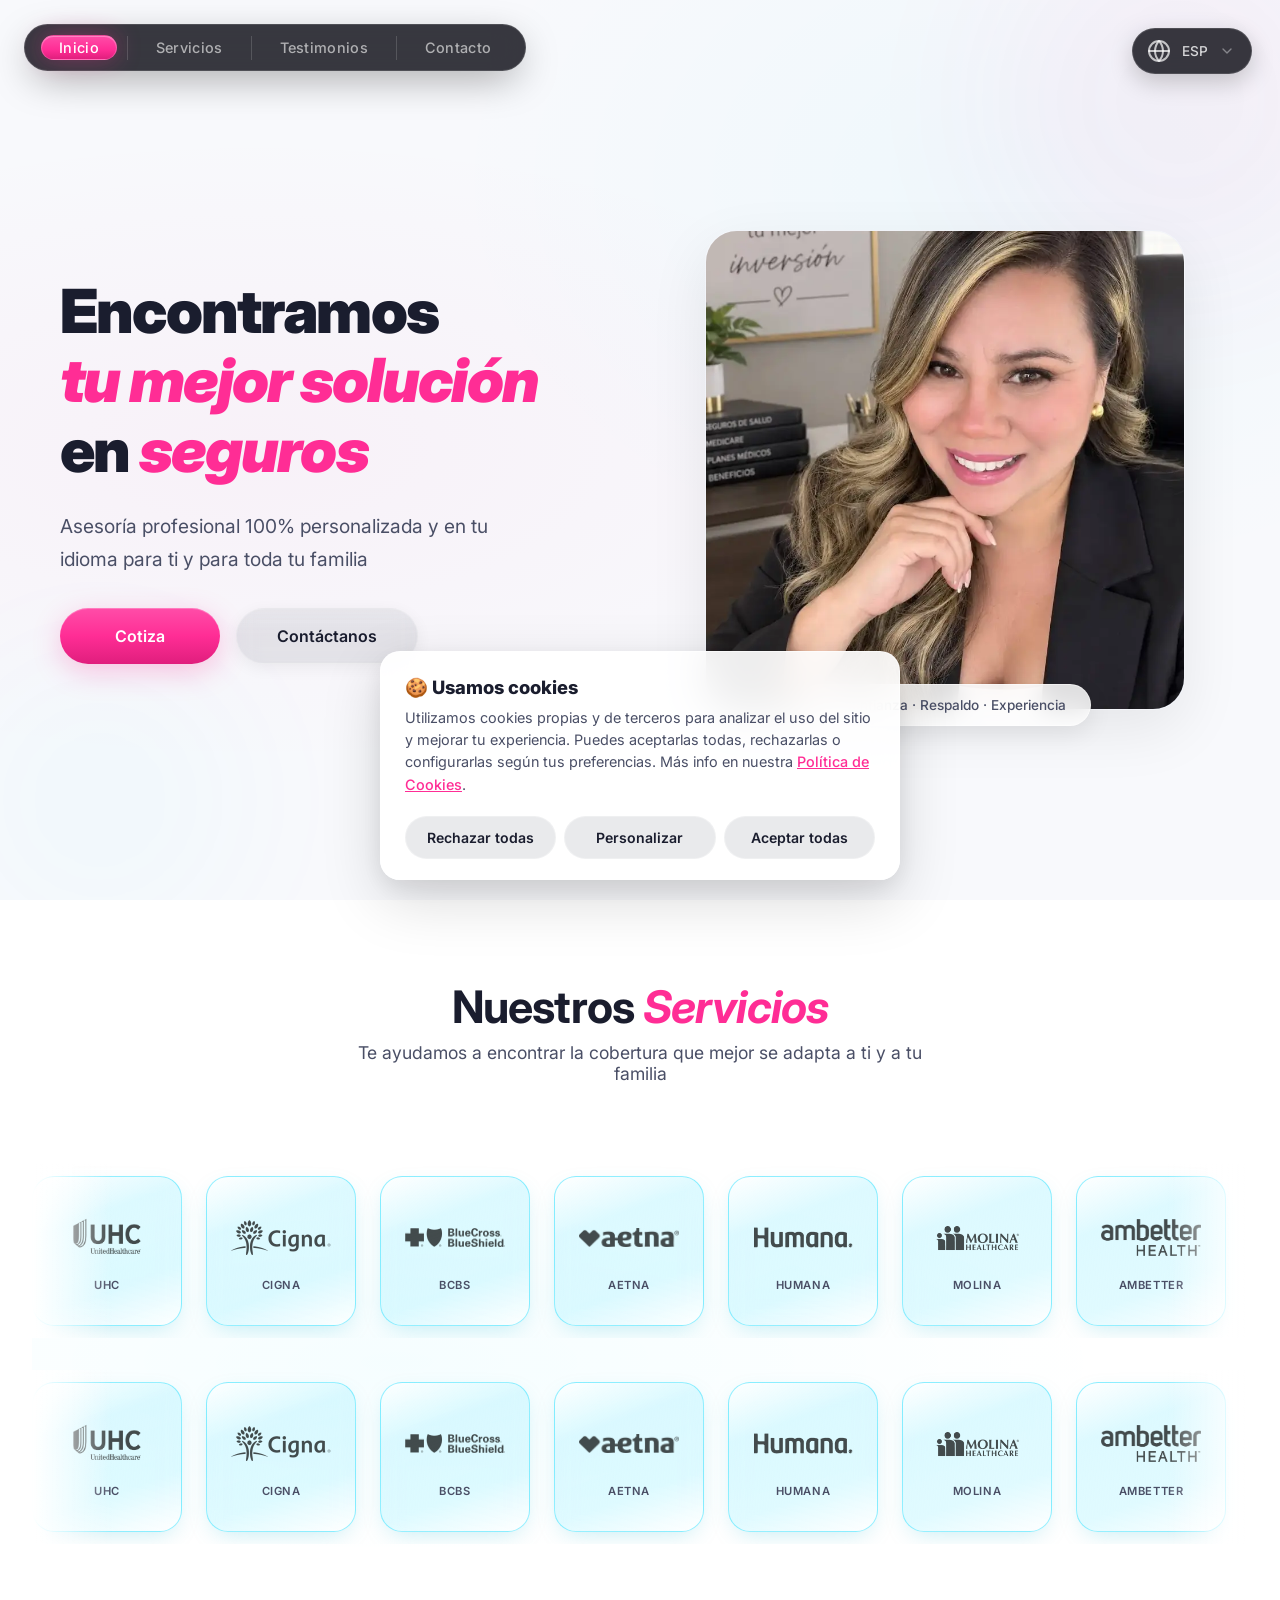
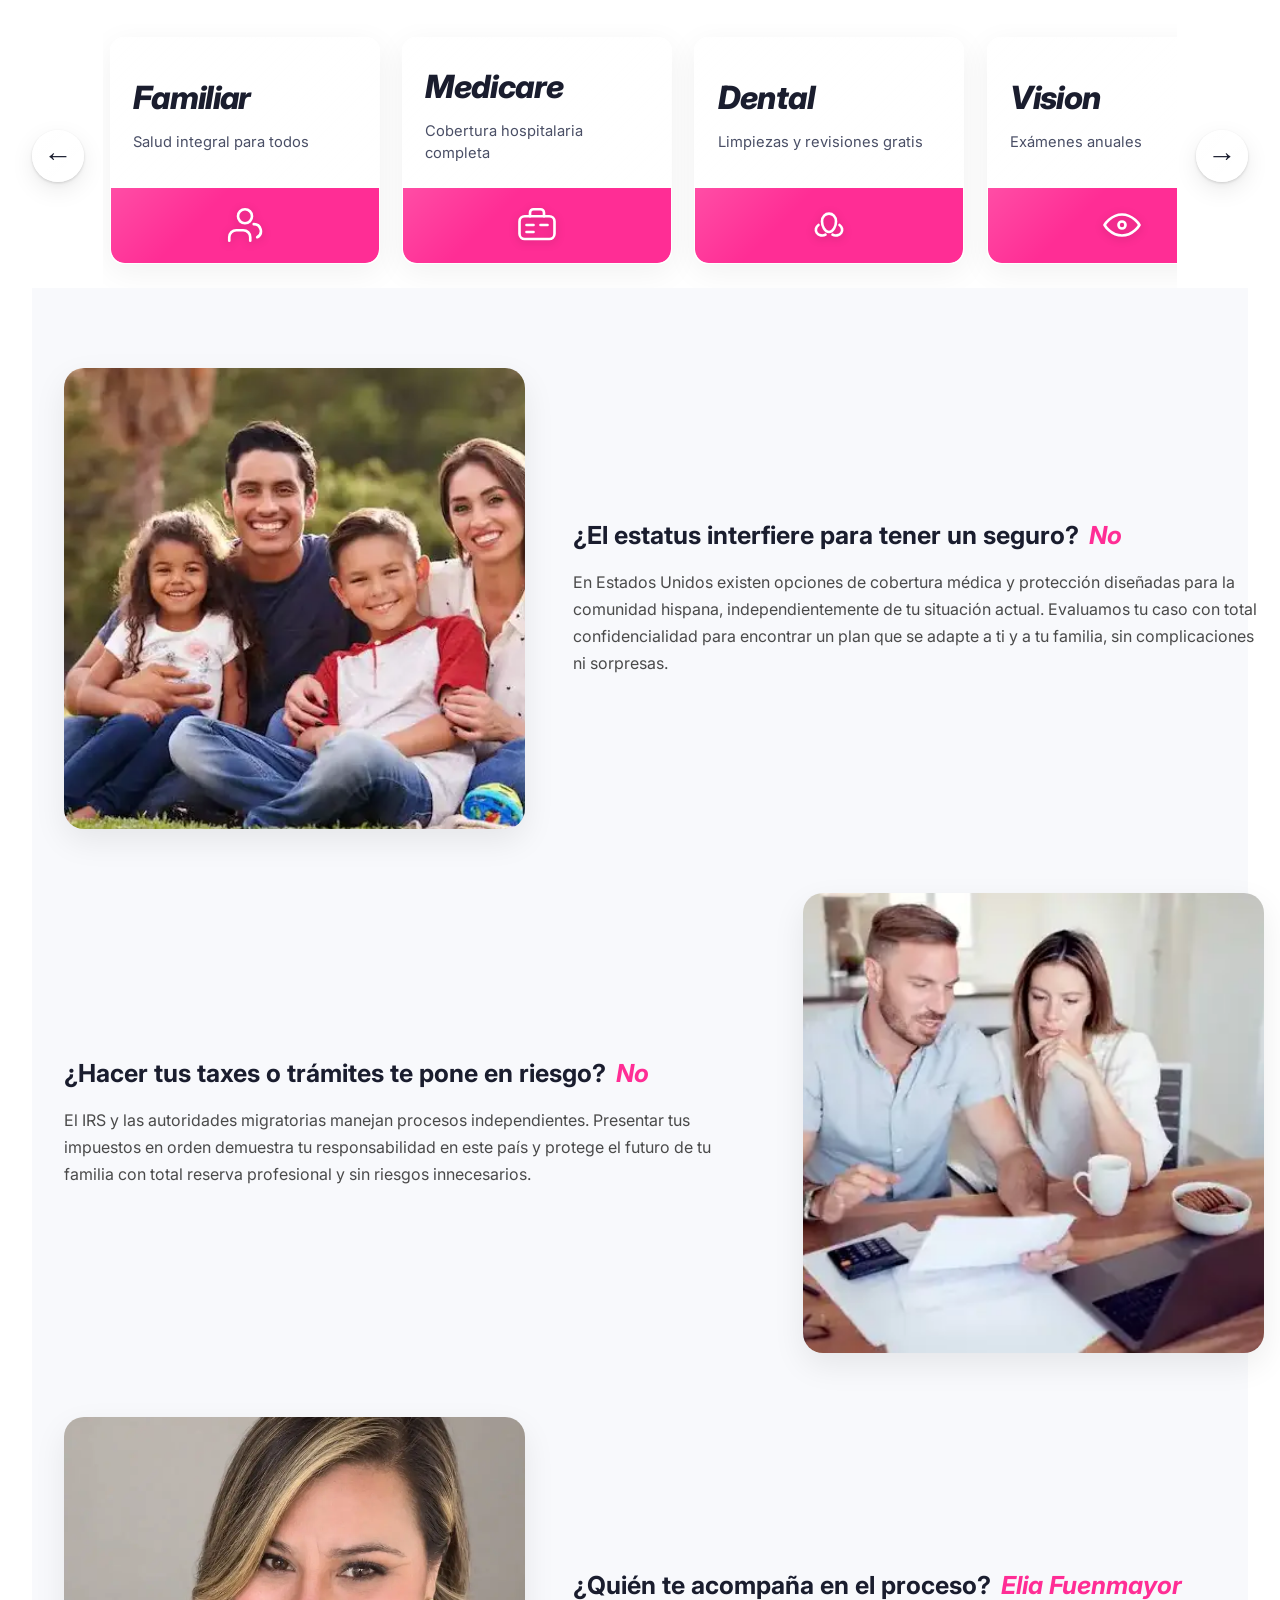
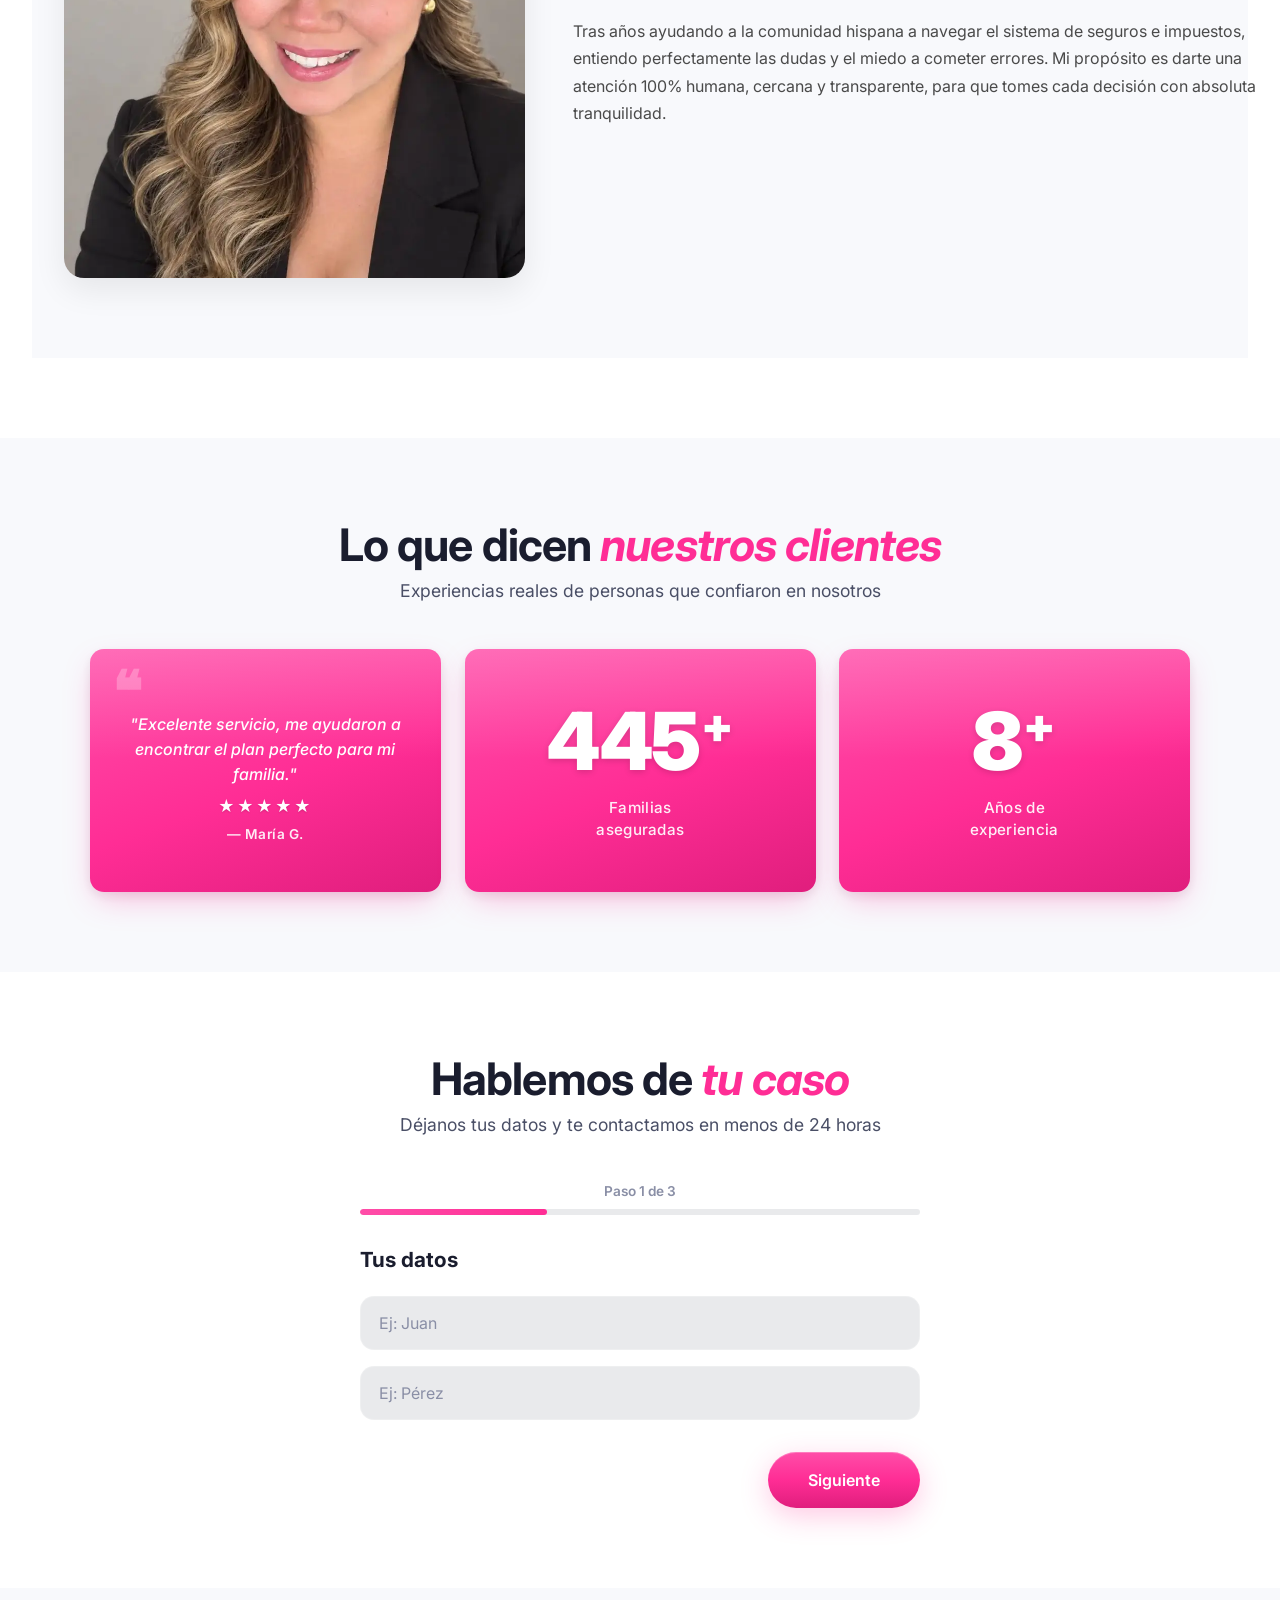
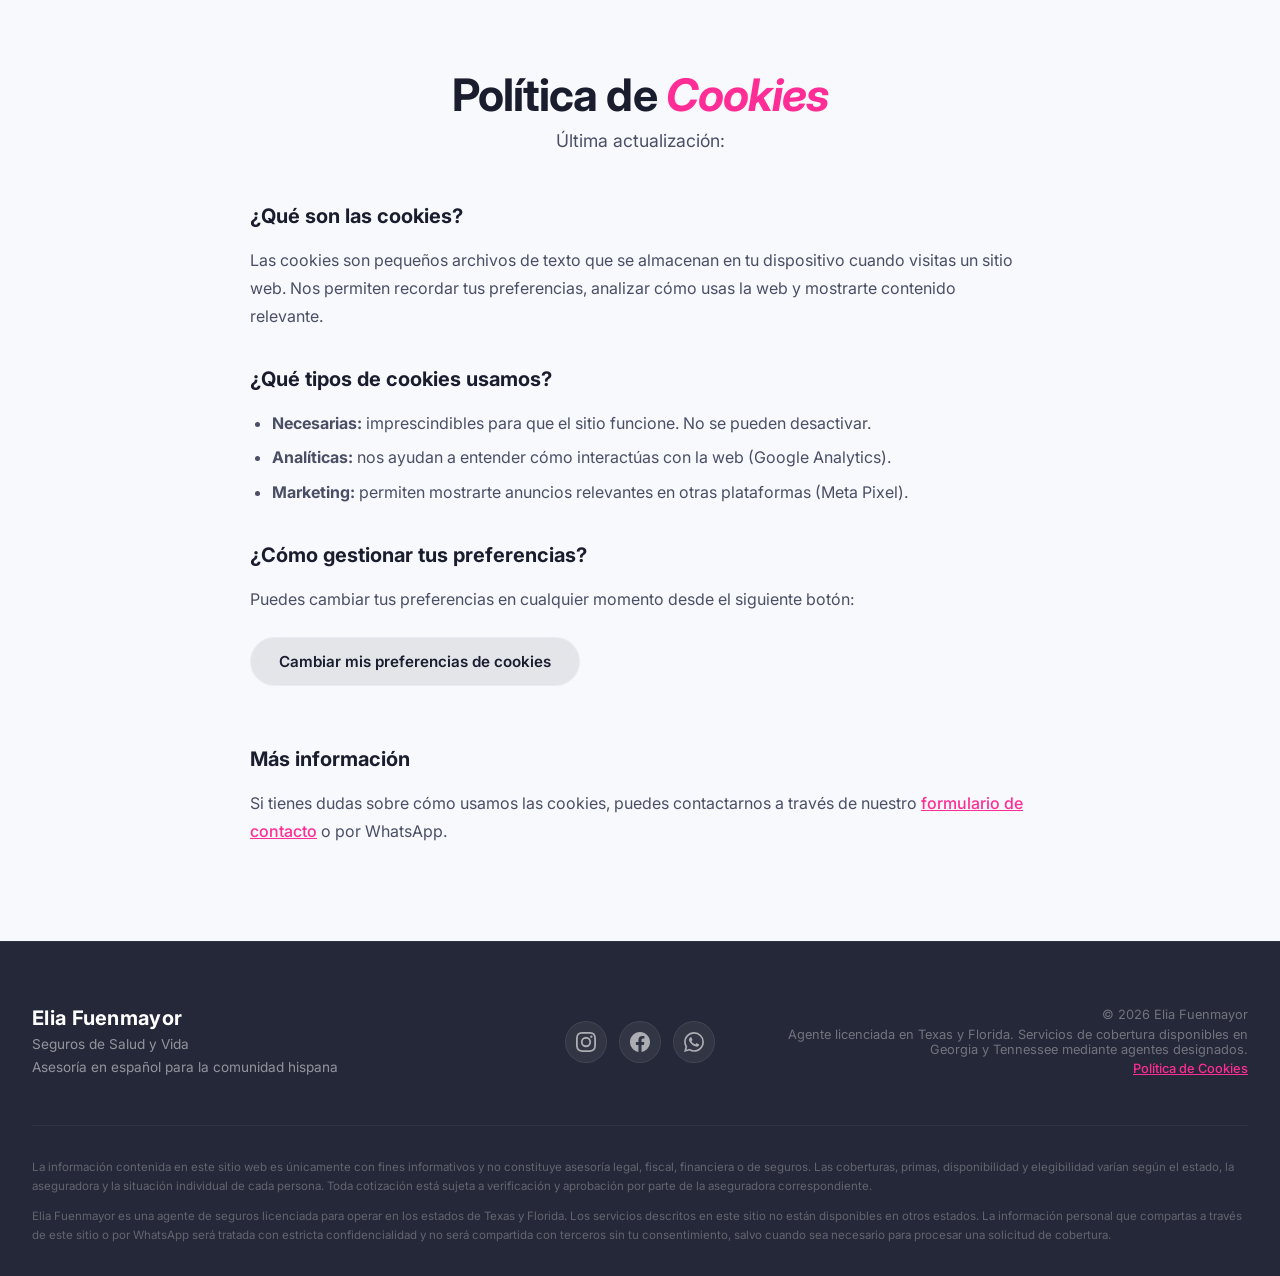
==== commit d1fdd1e4: "Update print statement from 'Hello' to 'Goodbye'" ====
--- a/index.html
+++ b/index.html
@@ -83,6 +83,40 @@
 
   <!-- ===== CSS ===== -->
   <link rel="stylesheet" href="css/style.css">
+
+  <!-- Datos estructurados (Schema.org) -->
+  <script type="application/ld+json">
+  {
+    "@context": "https://schema.org",
+    "@type": "ProfessionalService",
+    "name": "Elia Fuenmayor",
+    "description": "Asesoría en español para seguros de salud y vida, preparación de taxes y orientación migratoria en Texas y Florida.",
+    "url": "https://elia-fuenmayor-landing.vercel.app/",
+    "image": "https://elia-fuenmayor-landing.vercel.app/img/og/og-image.jpg",
+    "telephone": "+1-210-559-8731",
+    "areaServed": [
+      { "@type": "State", "name": "Texas" },
+      { "@type": "State", "name": "Florida" },
+      { "@type": "State", "name": "Georgia" },
+      { "@type": "State", "name": "Tennessee" }
+    ],
+    "knowsLanguage": ["es", "en"],
+    "serviceType": [
+      "Seguros de salud",
+      "Seguros de vida",
+      "Medicare",
+      "Seguro dental",
+      "Seguro de visión",
+      "Seguro de accidentes",
+      "Preparación de taxes",
+      "Asesoría migratoria"
+    ],
+    "sameAs": [
+      "https://www.instagram.com/eliainsurance",
+      "https://www.facebook.com/profile.php?id=61562801142557"
+    ]
+  }
+  </script>
 </head>
 <body>
 
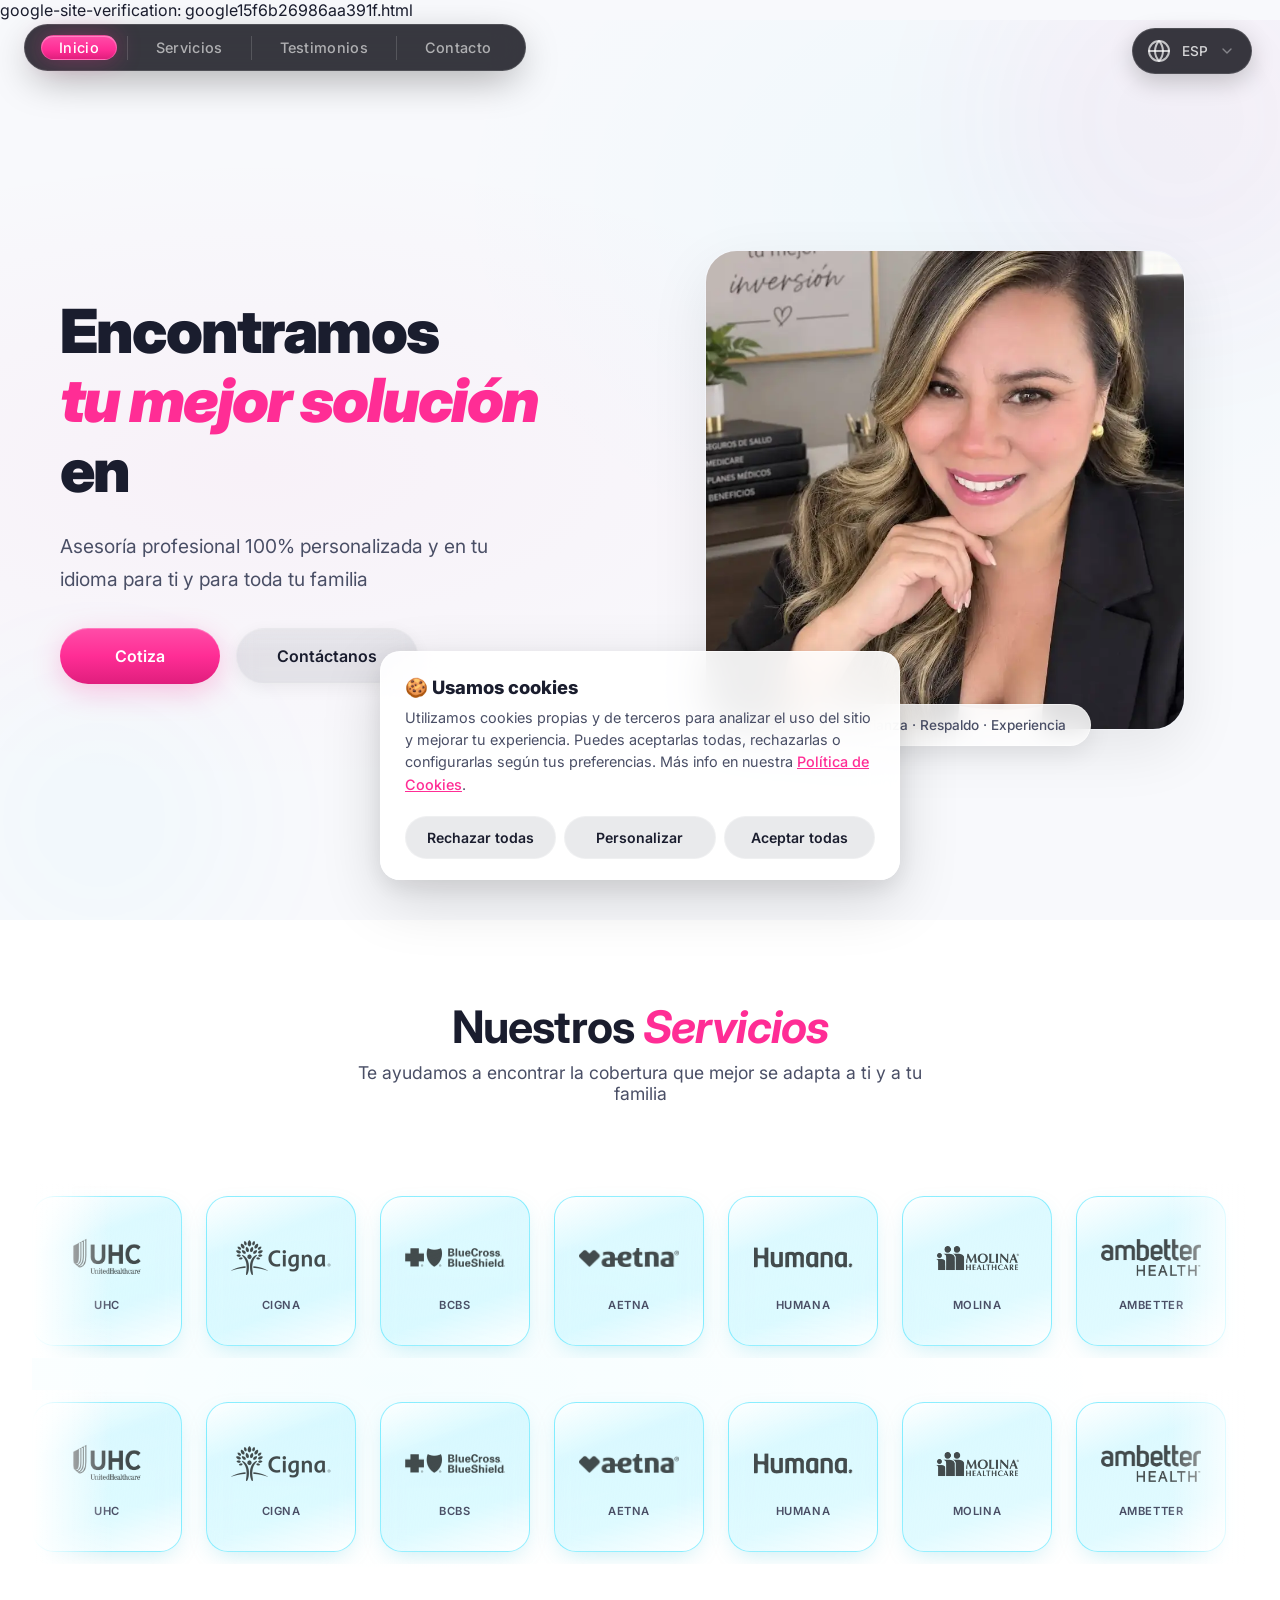
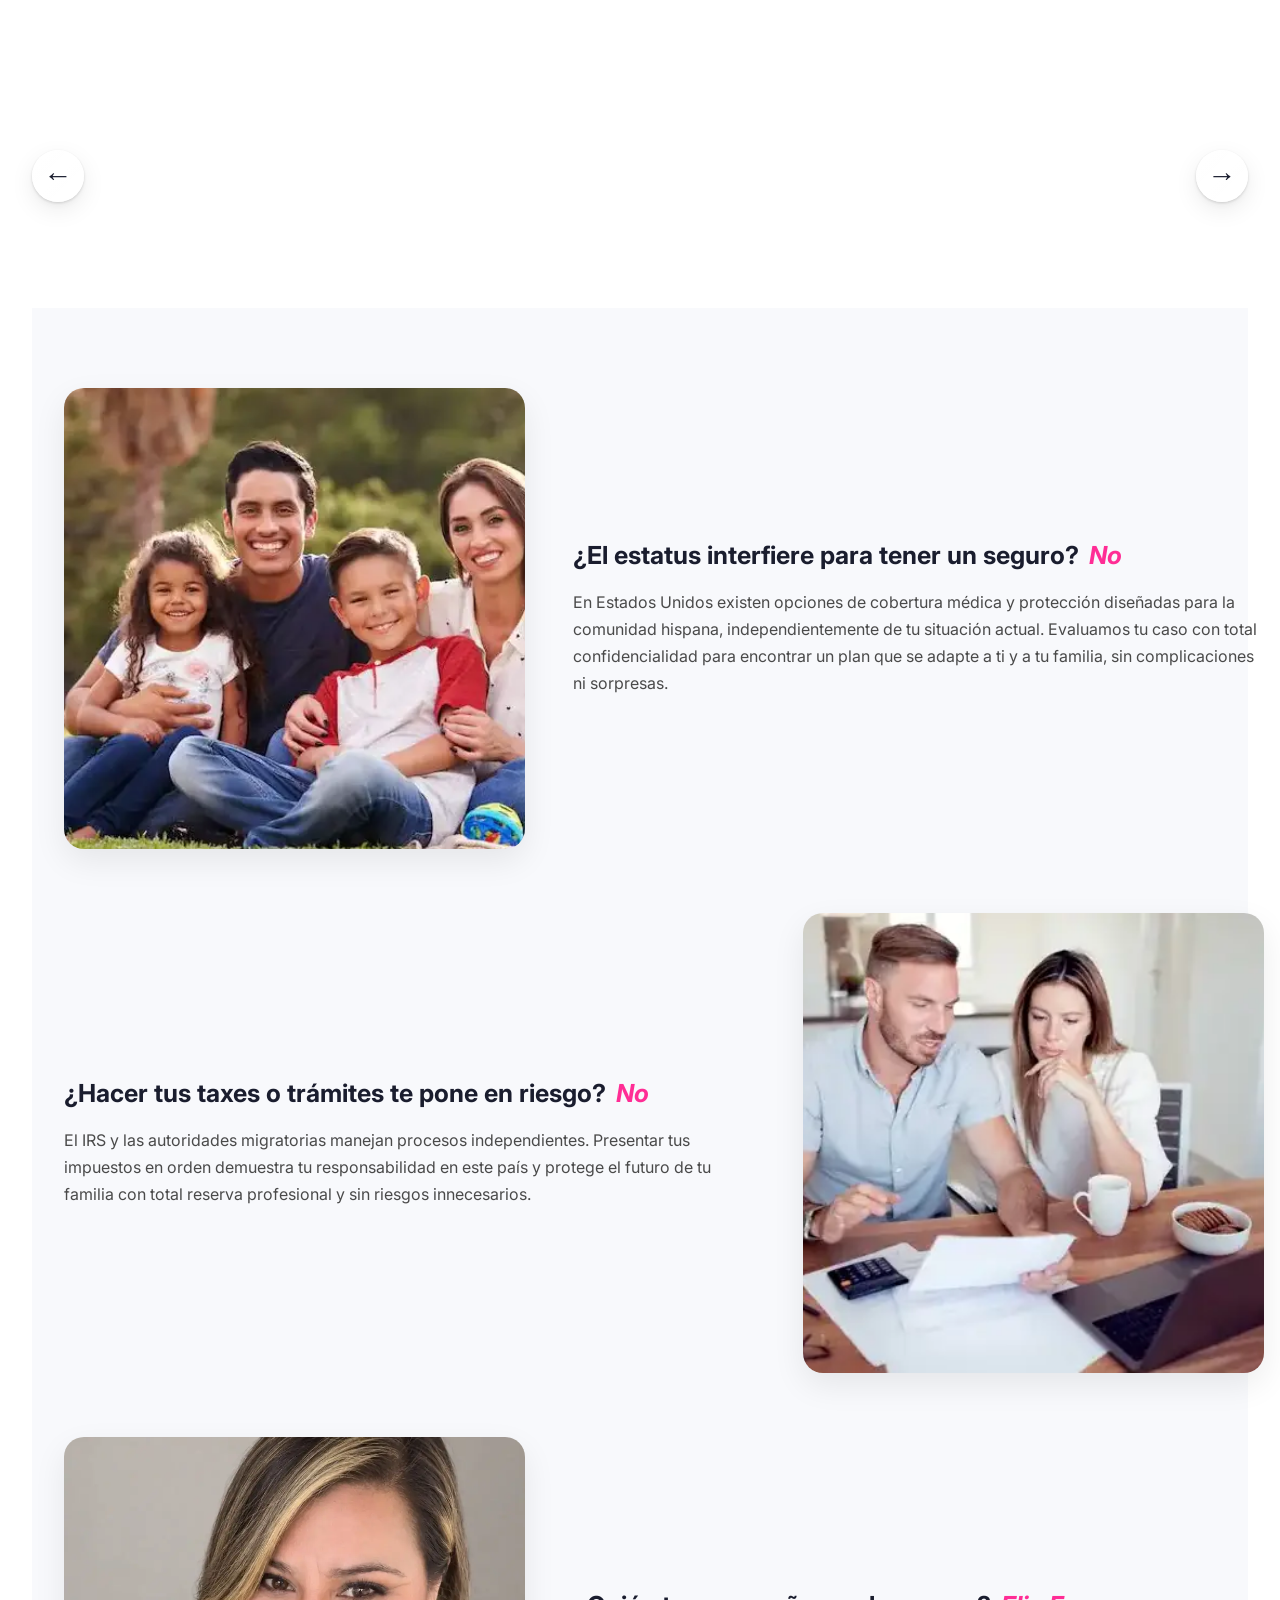
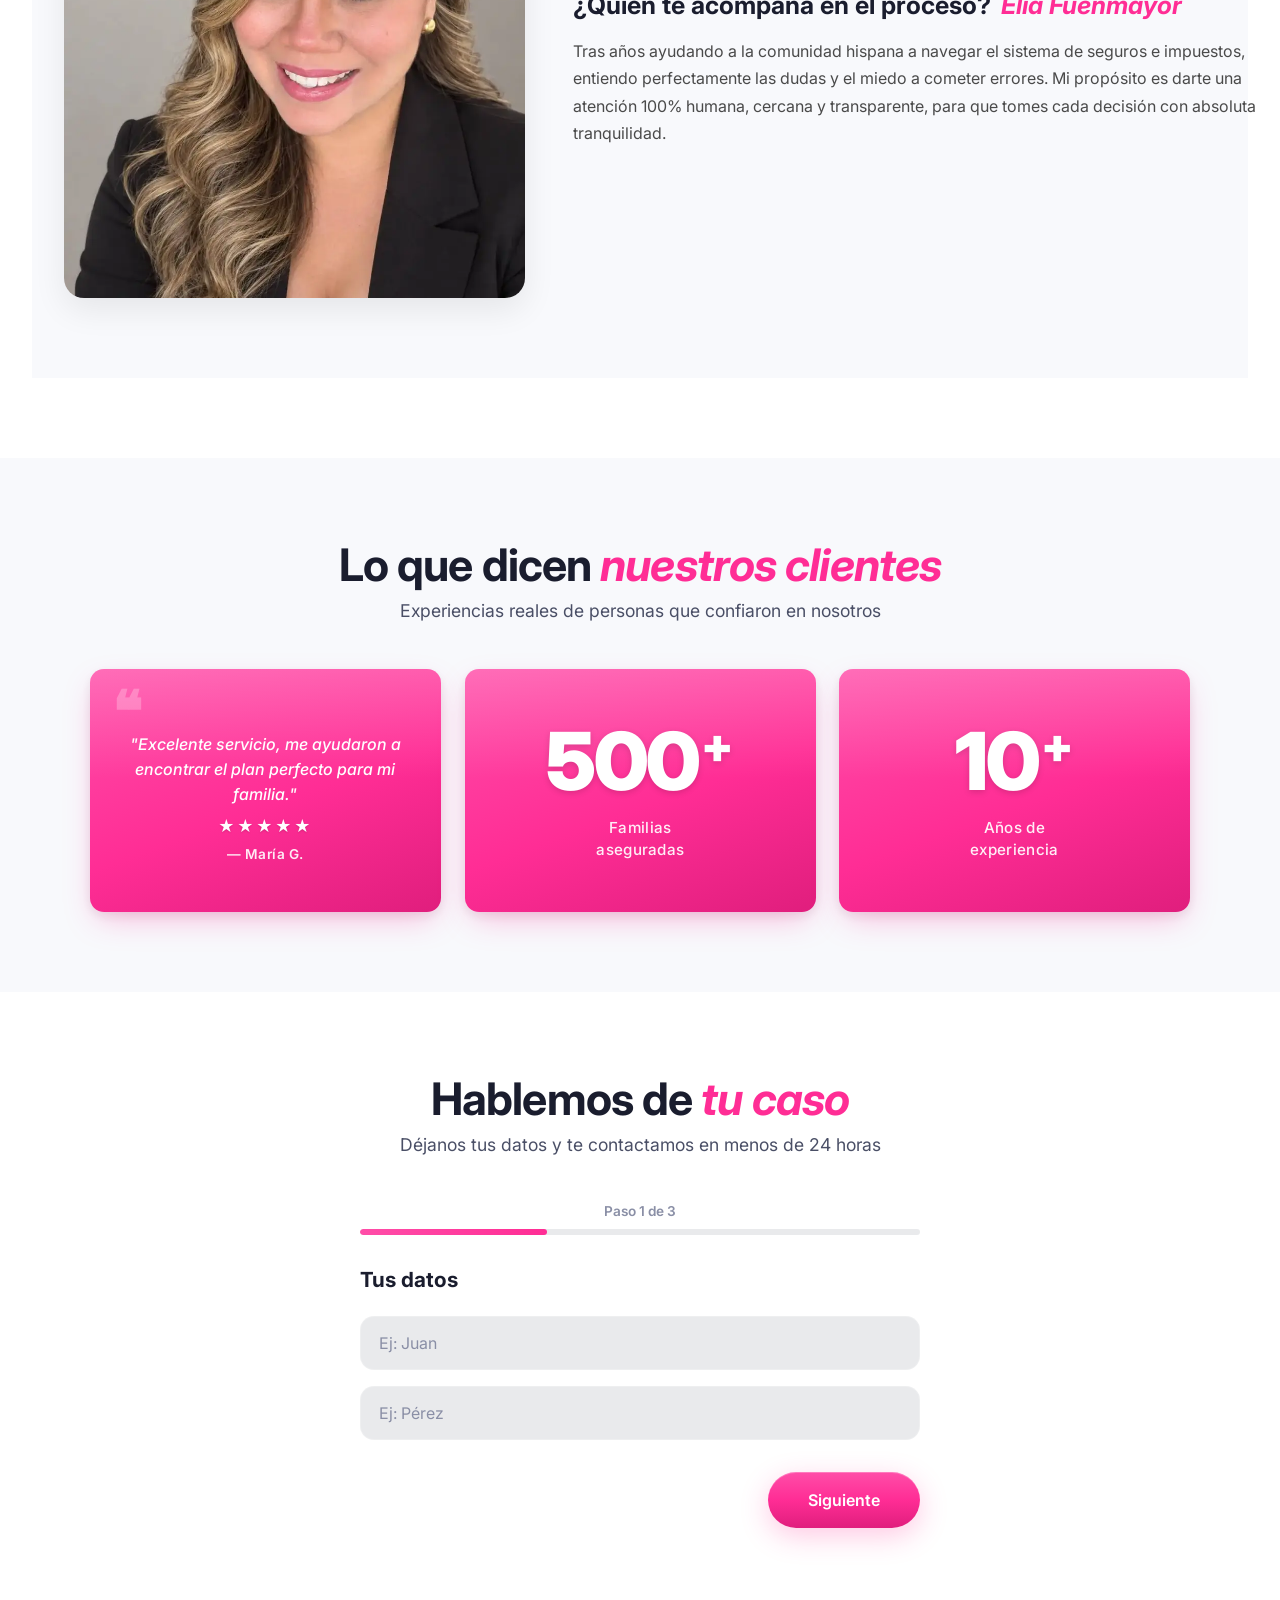
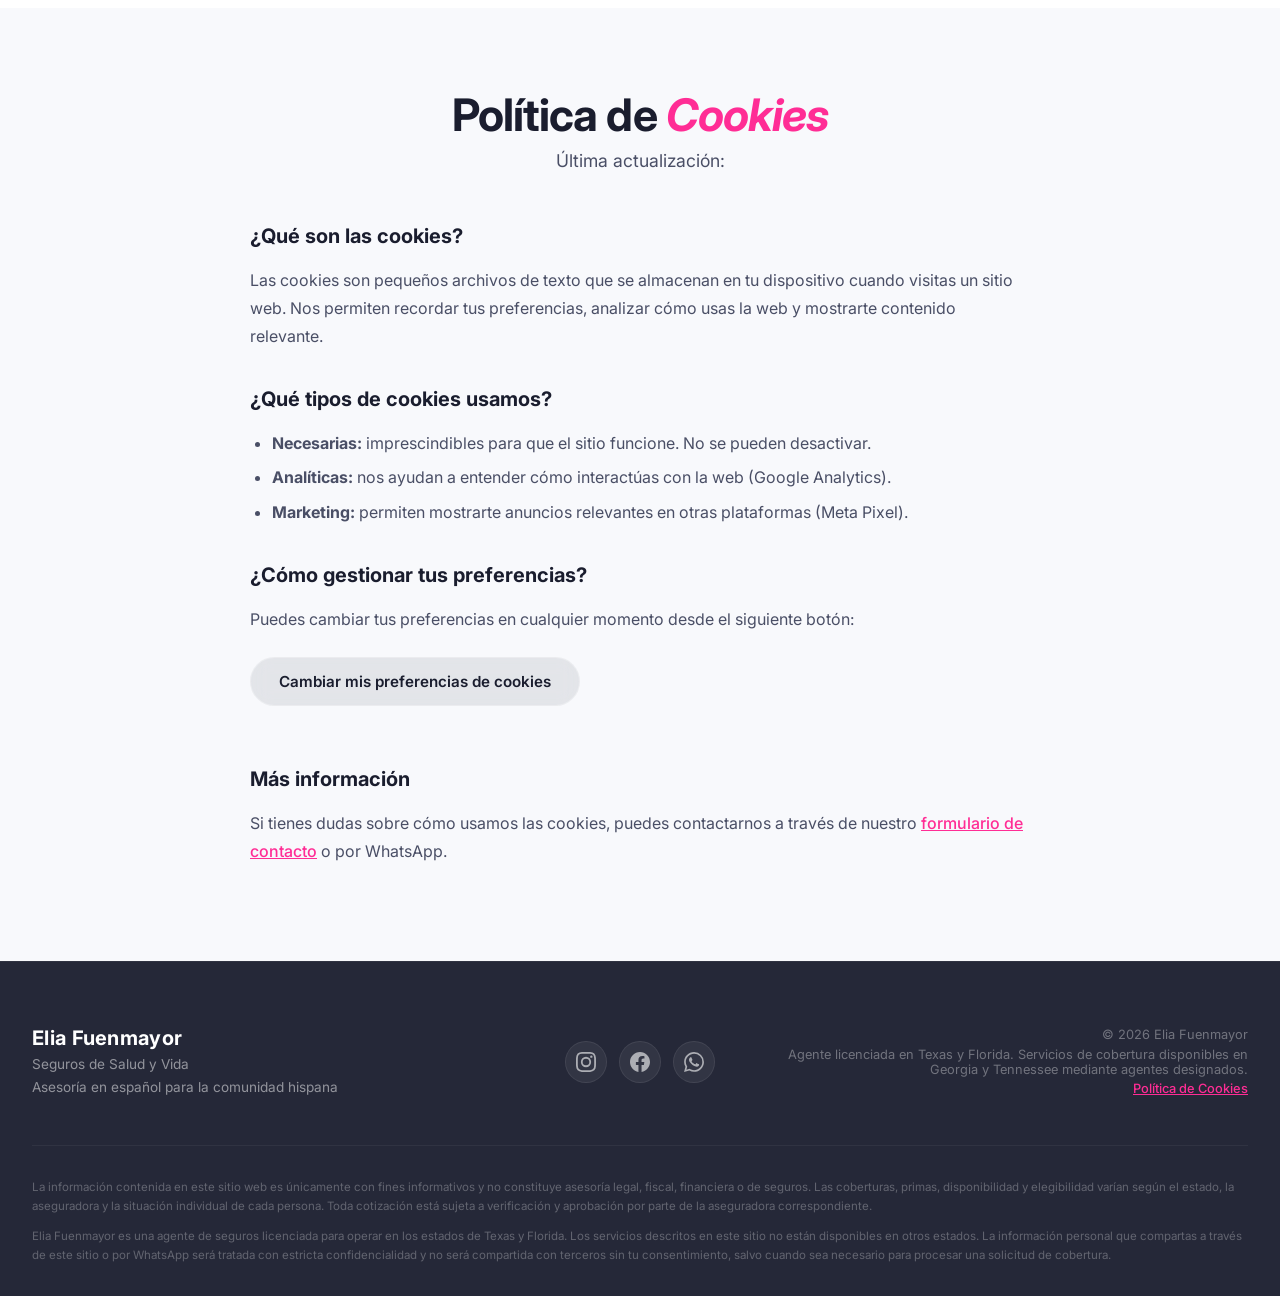
==== commit 437a63ac: "Update print statement from 'Hello' to 'Goodbye'" ====
--- a/index.html
+++ b/index.html
@@ -40,7 +40,7 @@
   <link rel="manifest" href="/img/favicon/site.webmanifest">
   
   <!-- ===== GOOGLE SEARCH CONSOLE (se rellena en el paso 8) ===== -->
-  <!-- <meta name="google-site-verification" content="PENDIENTE"> -->
+  google-site-verification: google15f6b26986aa391f.html
 
   <!-- ===== DATOS ESTRUCTURADOS (Schema.org) ===== -->
   <script type="application/ld+json">
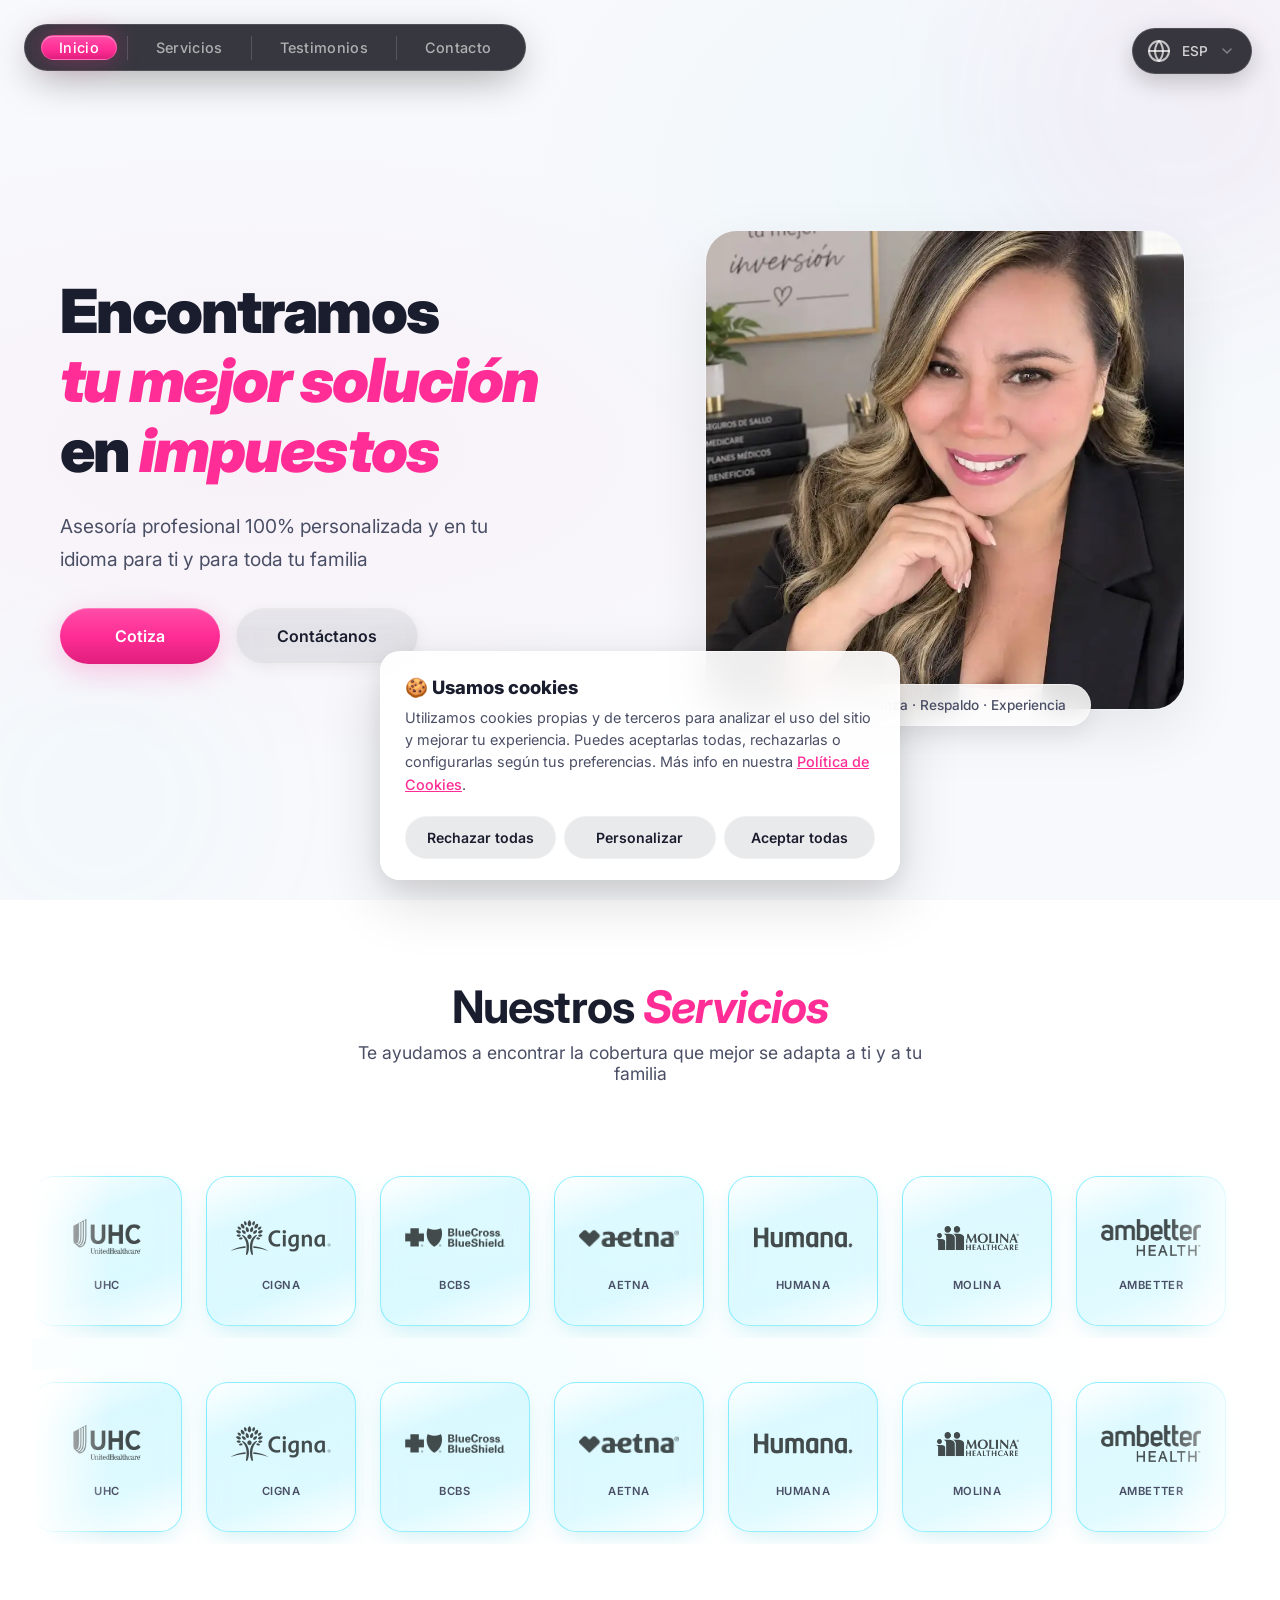
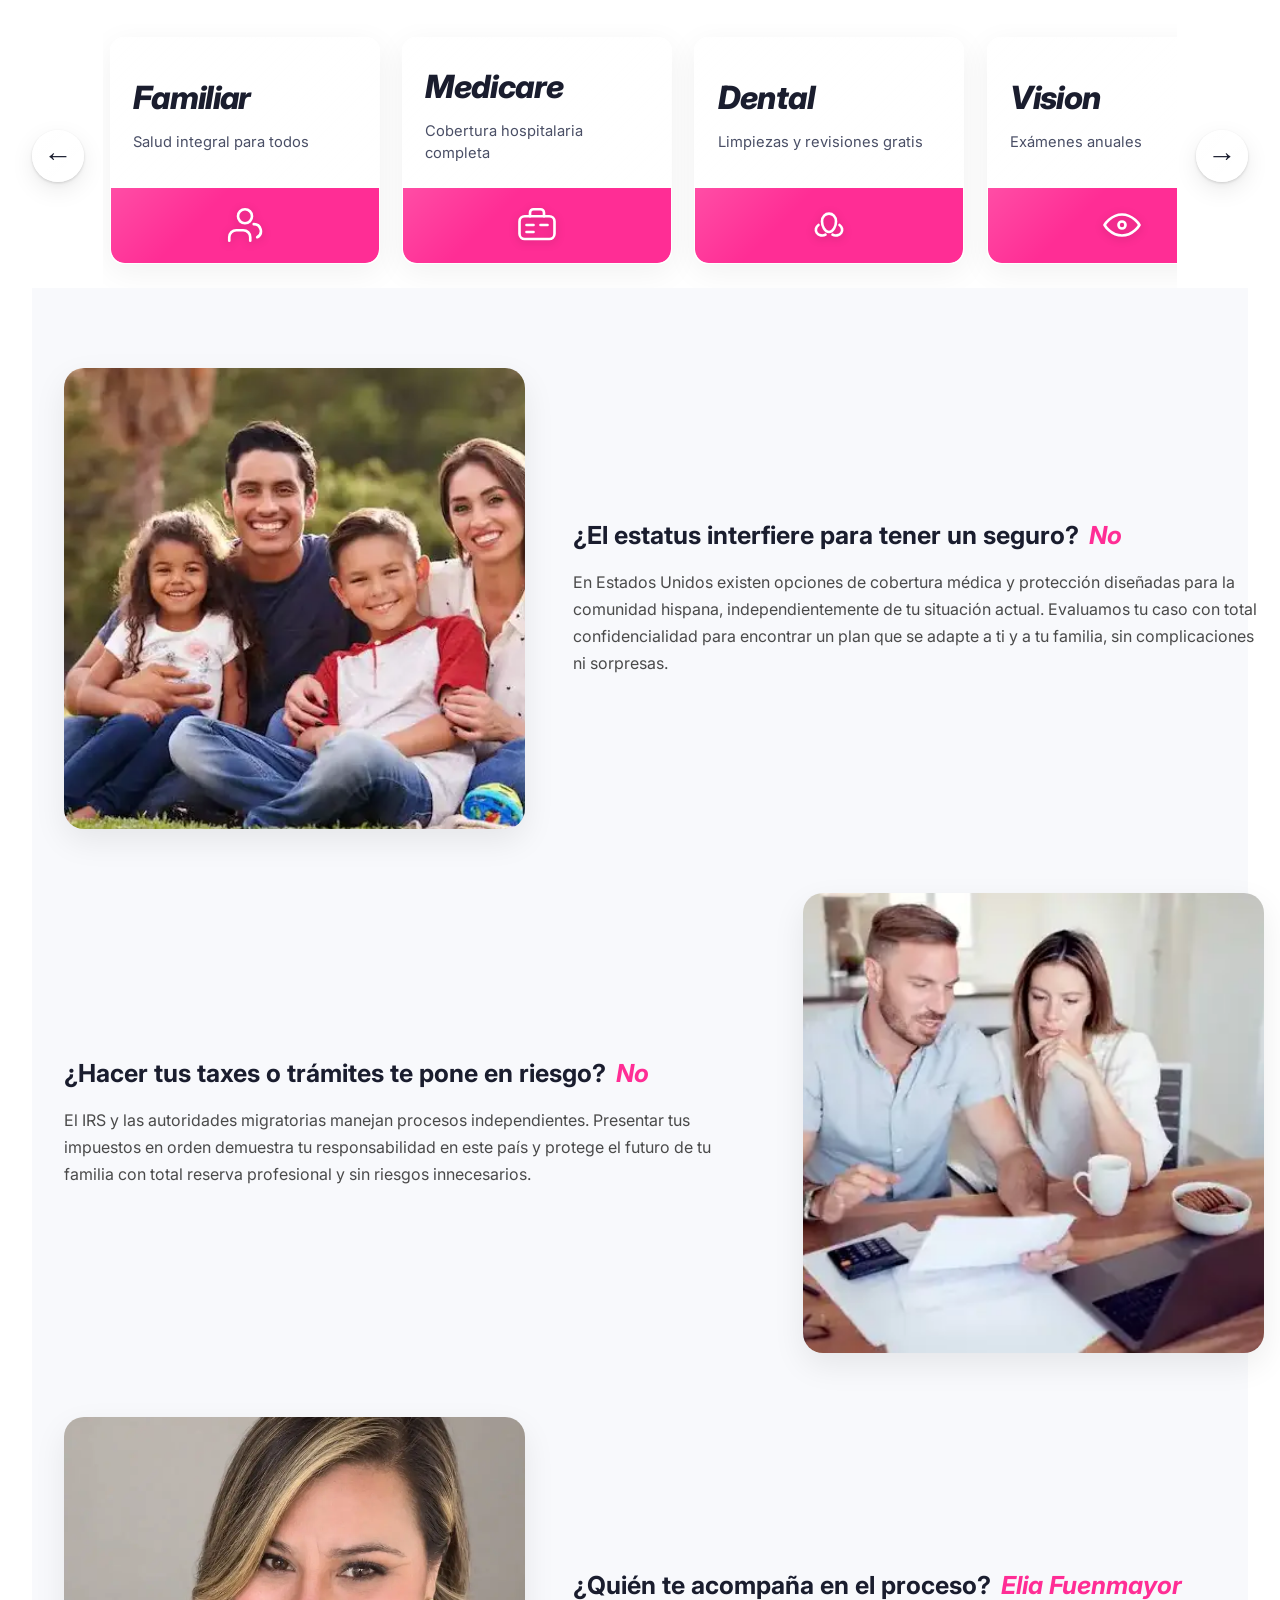
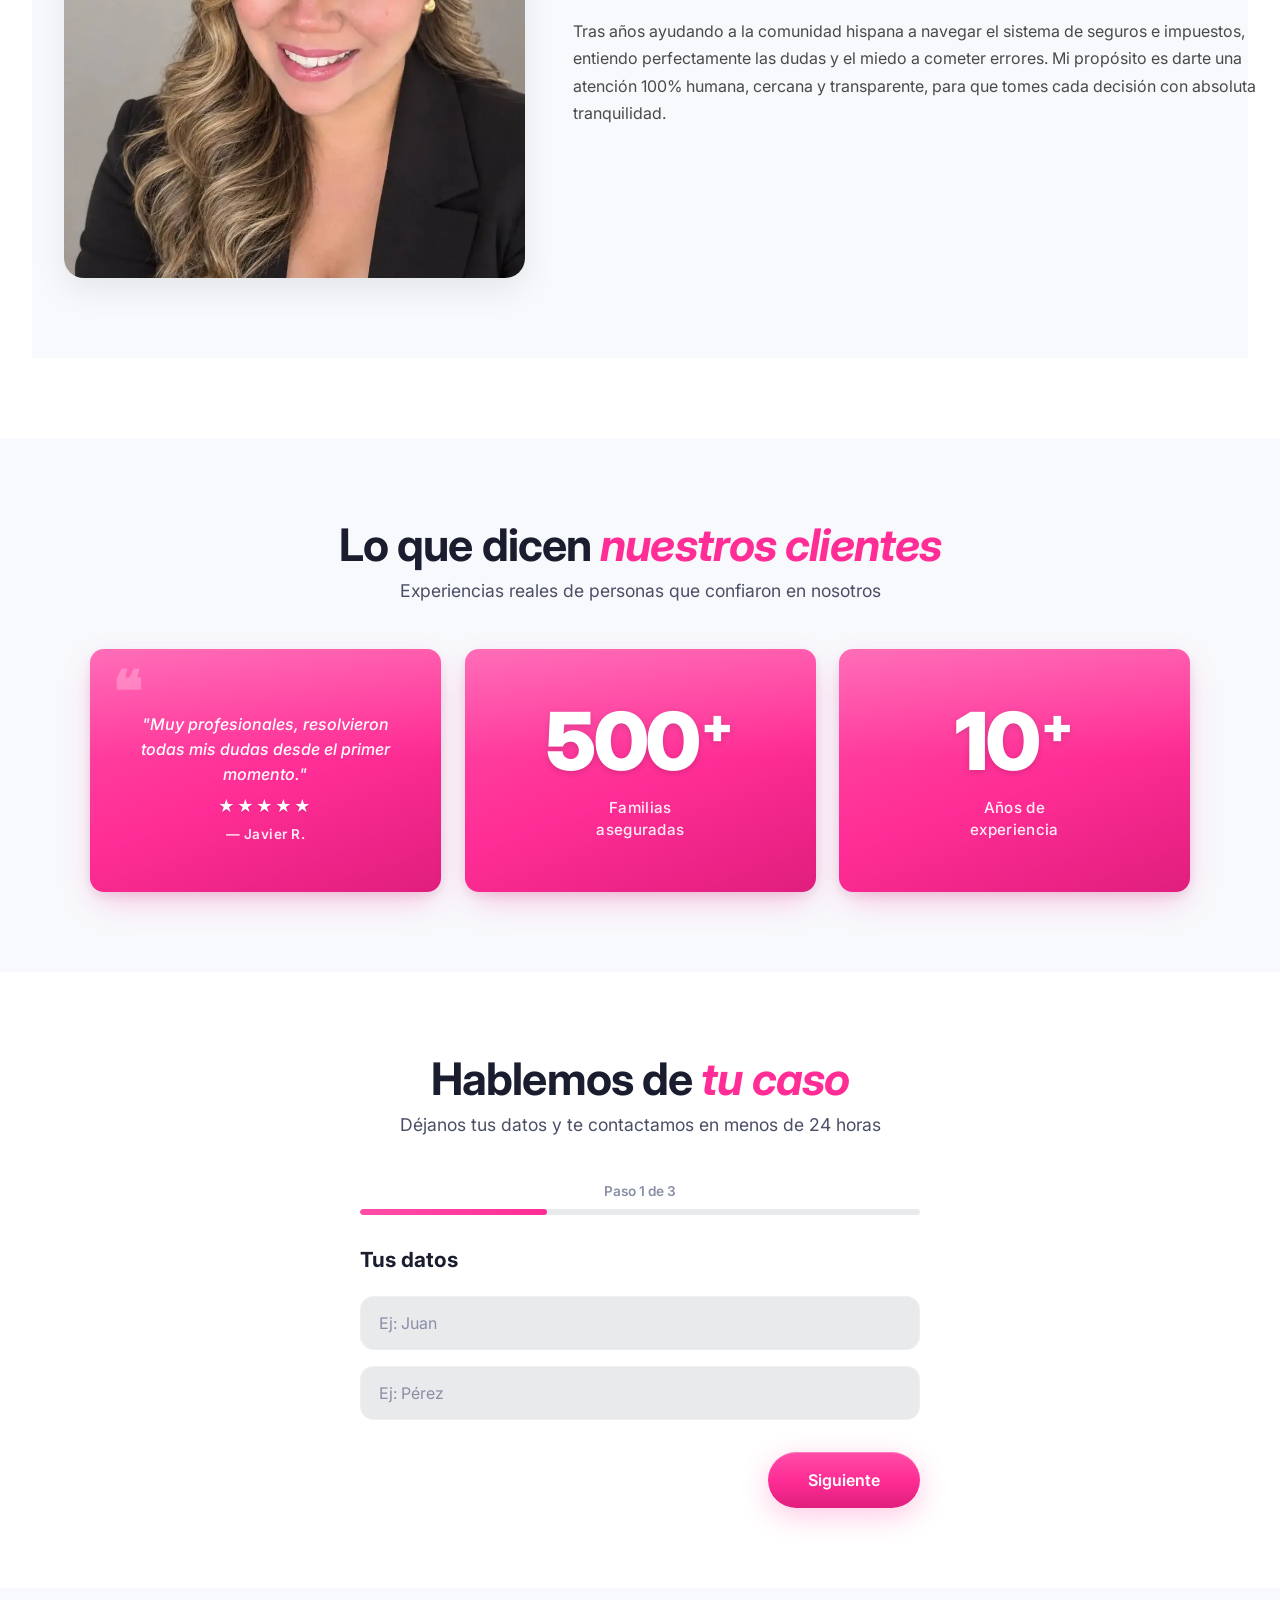
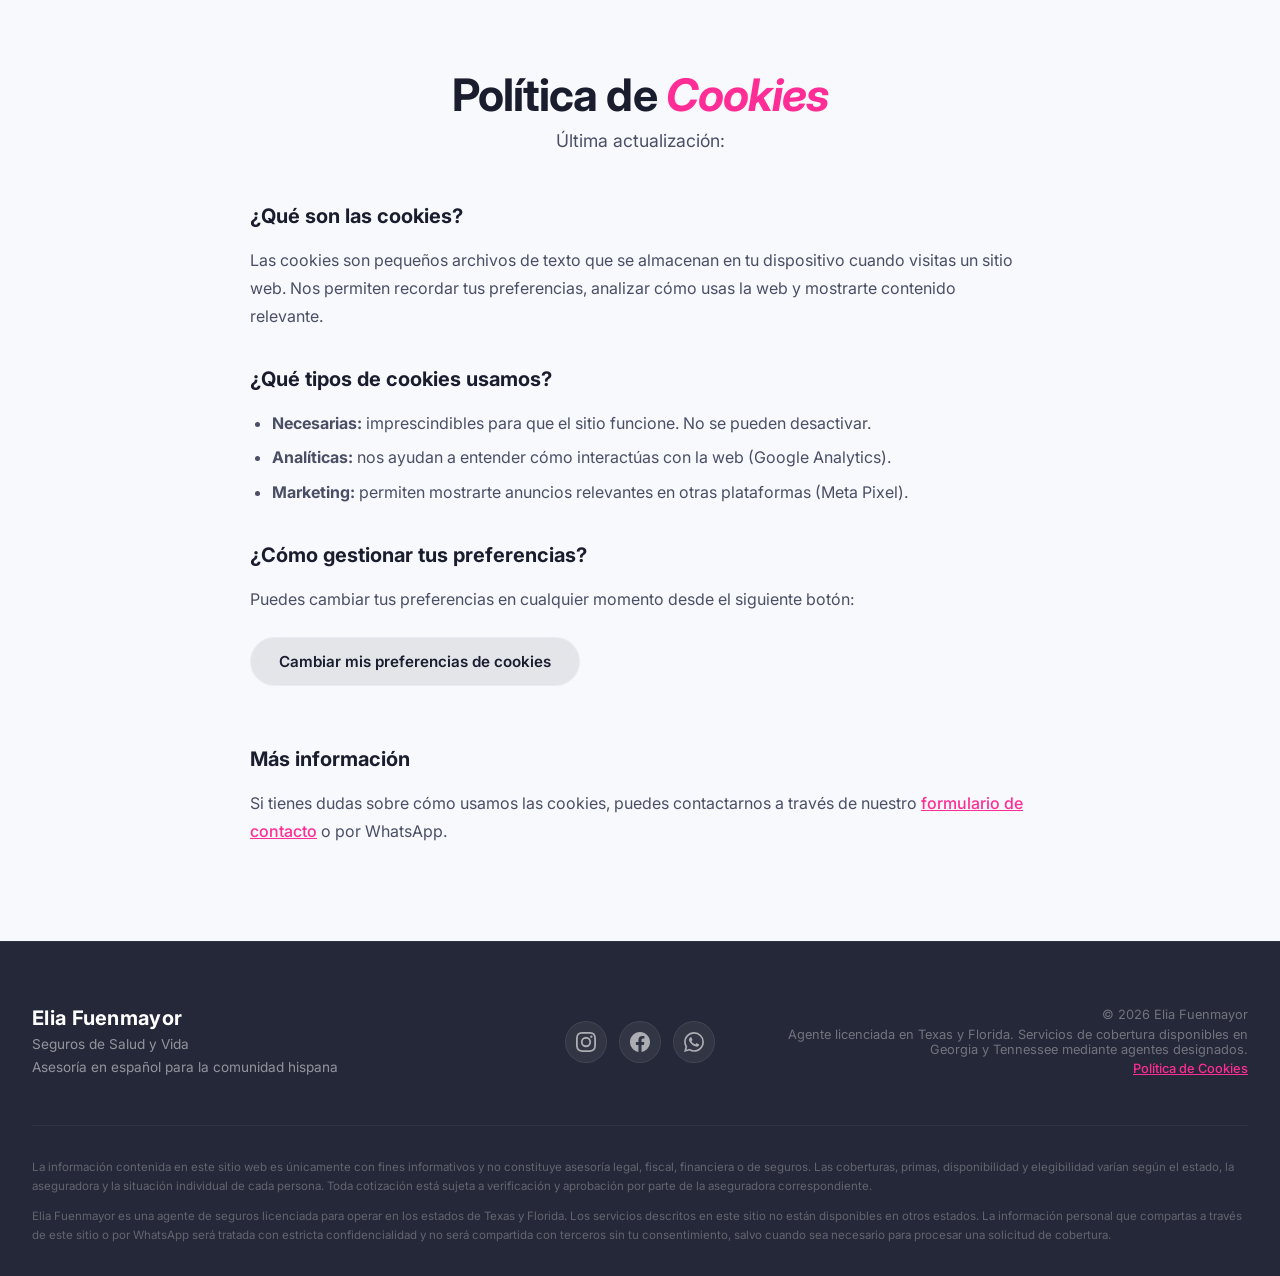
==== commit e2204326: "verification google shearch" ====
--- a/index.html
+++ b/index.html
@@ -40,7 +40,7 @@
   <link rel="manifest" href="/img/favicon/site.webmanifest">
   
   <!-- ===== GOOGLE SEARCH CONSOLE (se rellena en el paso 8) ===== -->
-  google-site-verification: google15f6b26986aa391f.html
+  <meta name="google-site-verification" content="google15f6b26986aa391f.html" />
 
   <!-- ===== DATOS ESTRUCTURADOS (Schema.org) ===== -->
   <script type="application/ld+json">
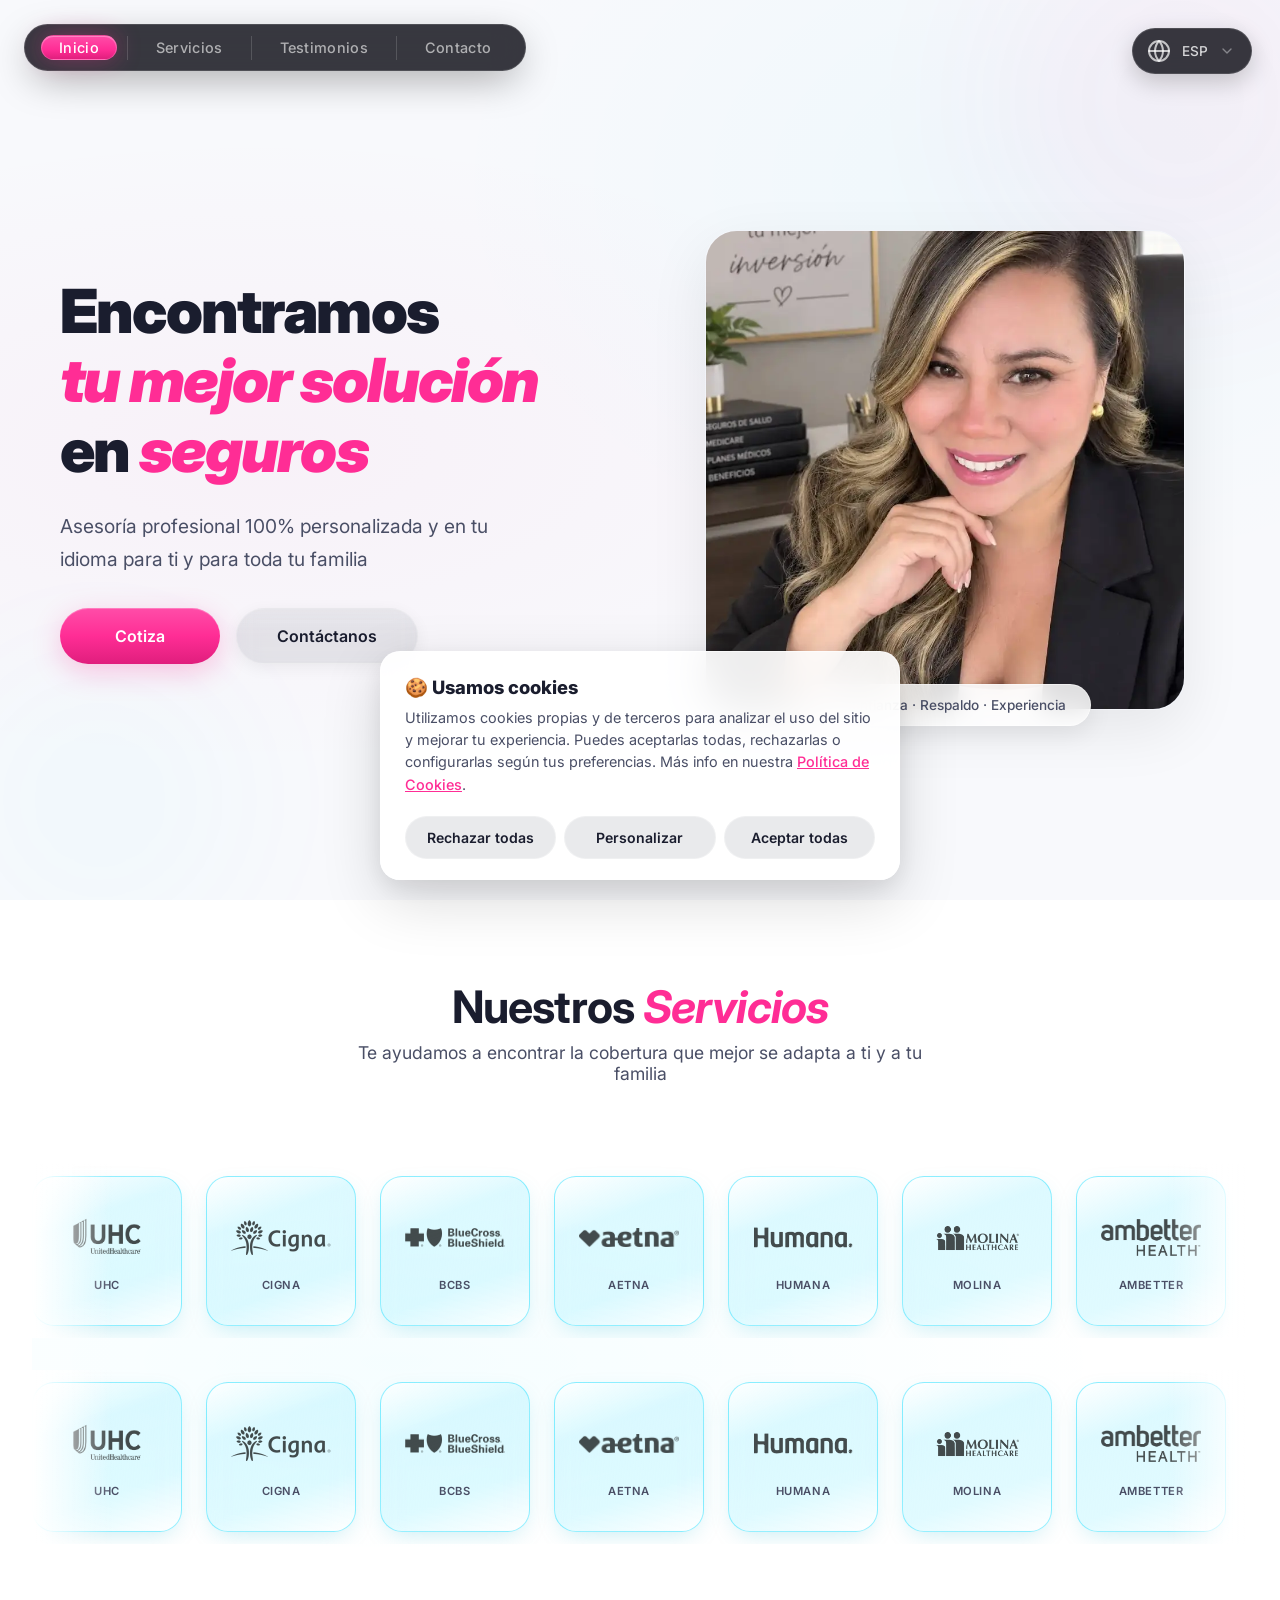
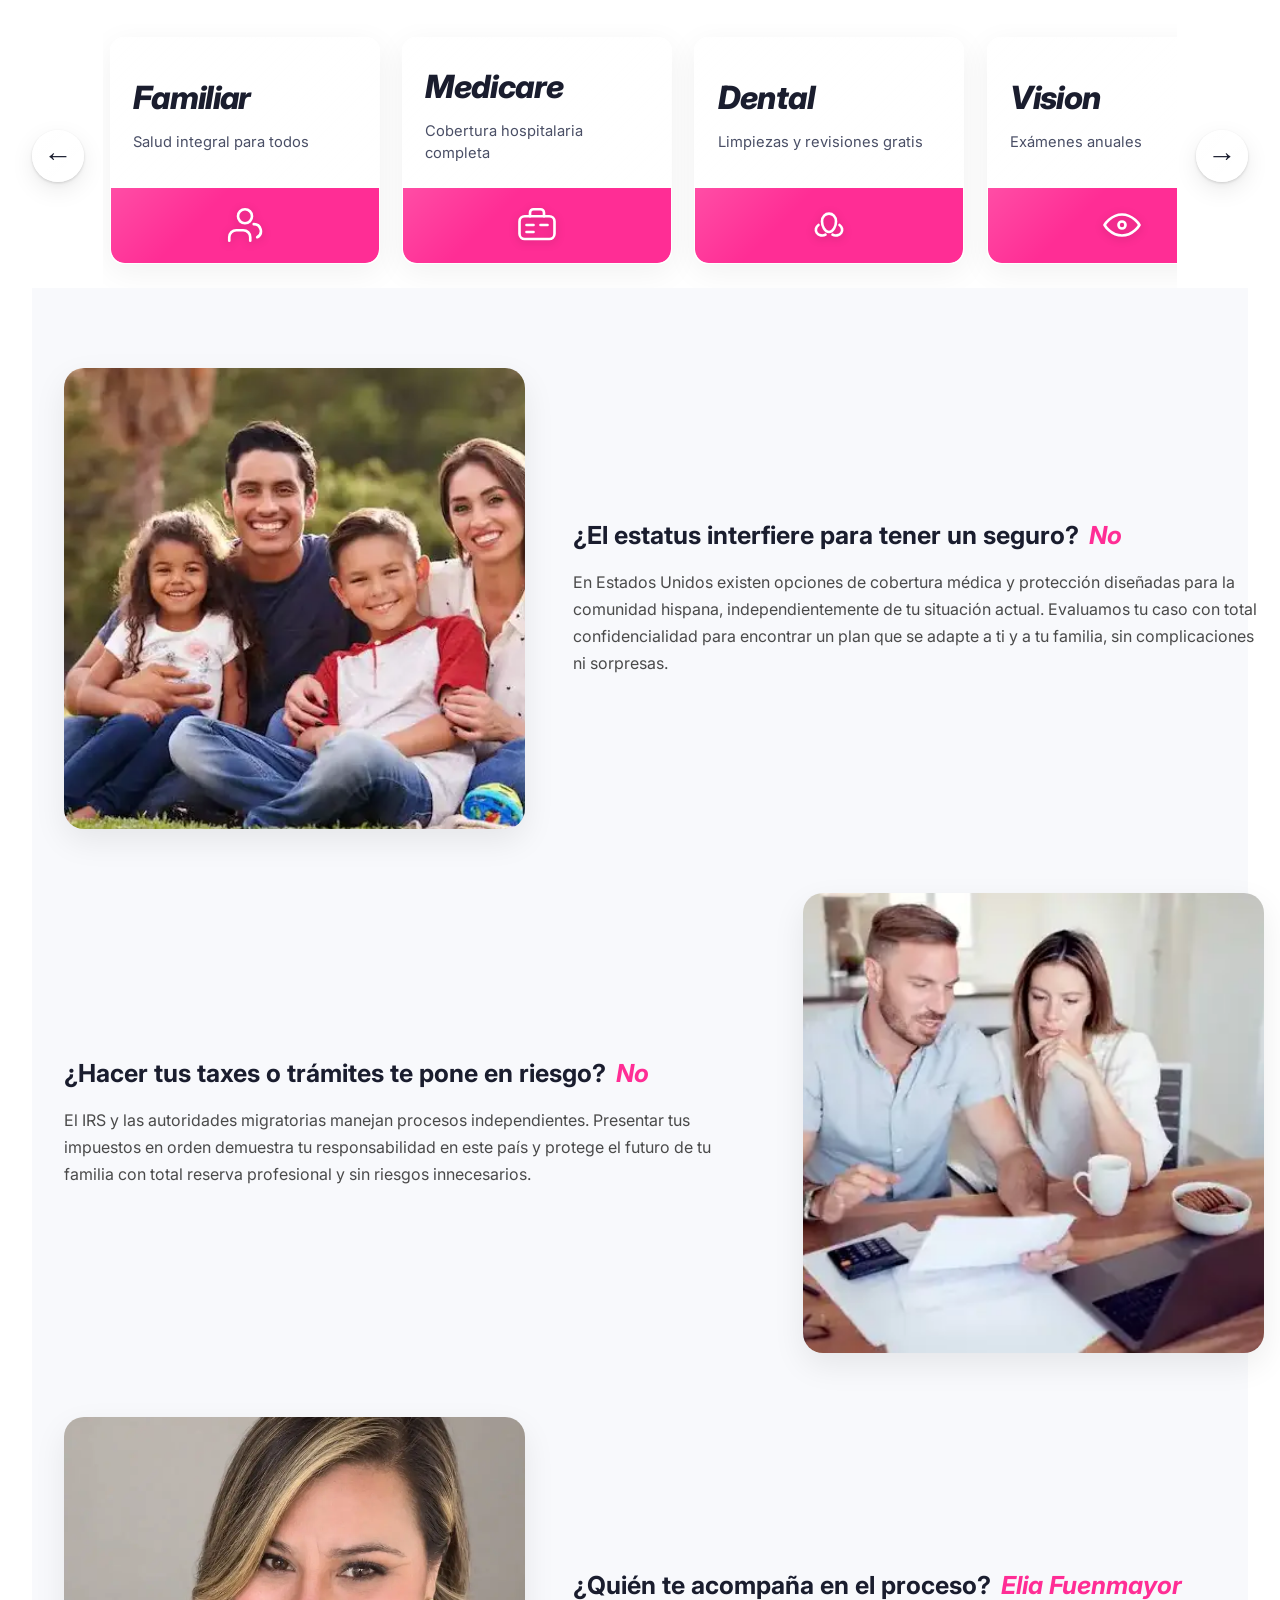
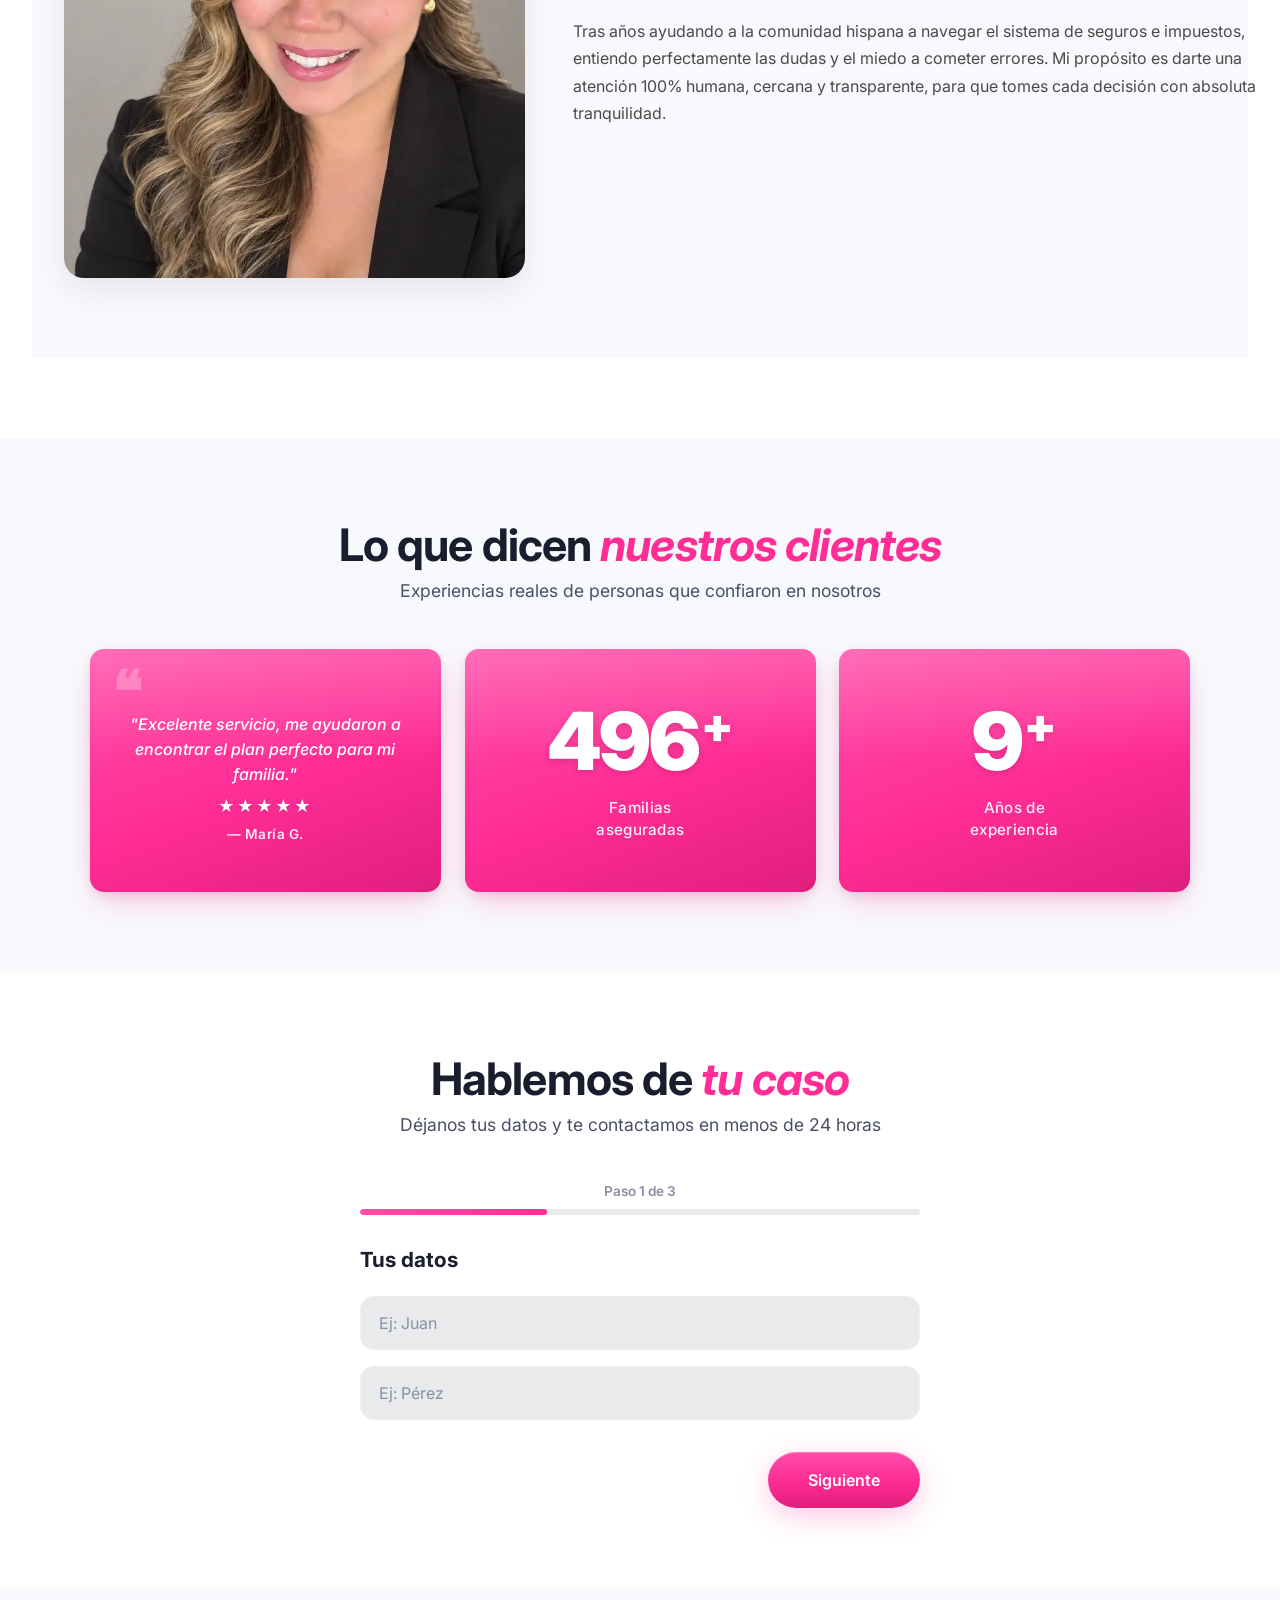
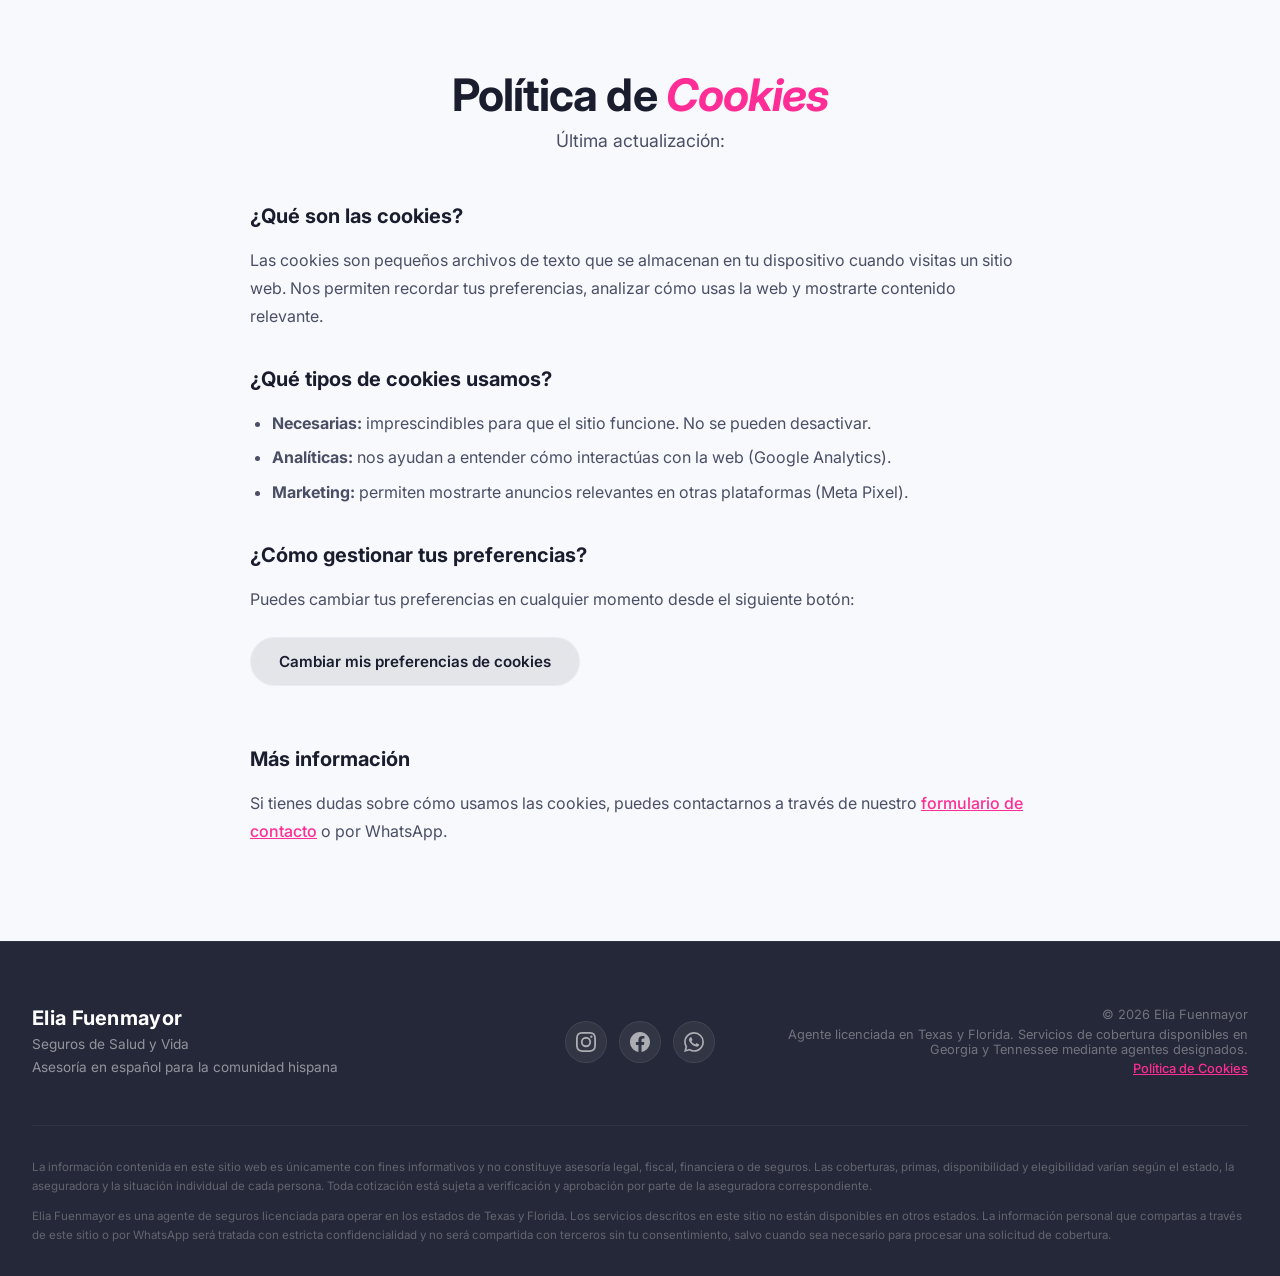
==== commit 8c0442e9: "Update greeting from 'Hello' to 'Goodbye'" ====
--- a/index.html
+++ b/index.html
@@ -38,9 +38,6 @@
   <link rel="icon" href="/img/favicon/favicon-32x32.png" type="image/png" sizes="32x32">
   <link rel="apple-touch-icon" href="/img/favicon/apple-touch-icon.webp">
   <link rel="manifest" href="/img/favicon/site.webmanifest">
-  
-  <!-- ===== GOOGLE SEARCH CONSOLE (se rellena en el paso 8) ===== -->
-  <meta name="google-site-verification" content="google15f6b26986aa391f.html" />
 
   <!-- ===== DATOS ESTRUCTURADOS (Schema.org) ===== -->
   <script type="application/ld+json">
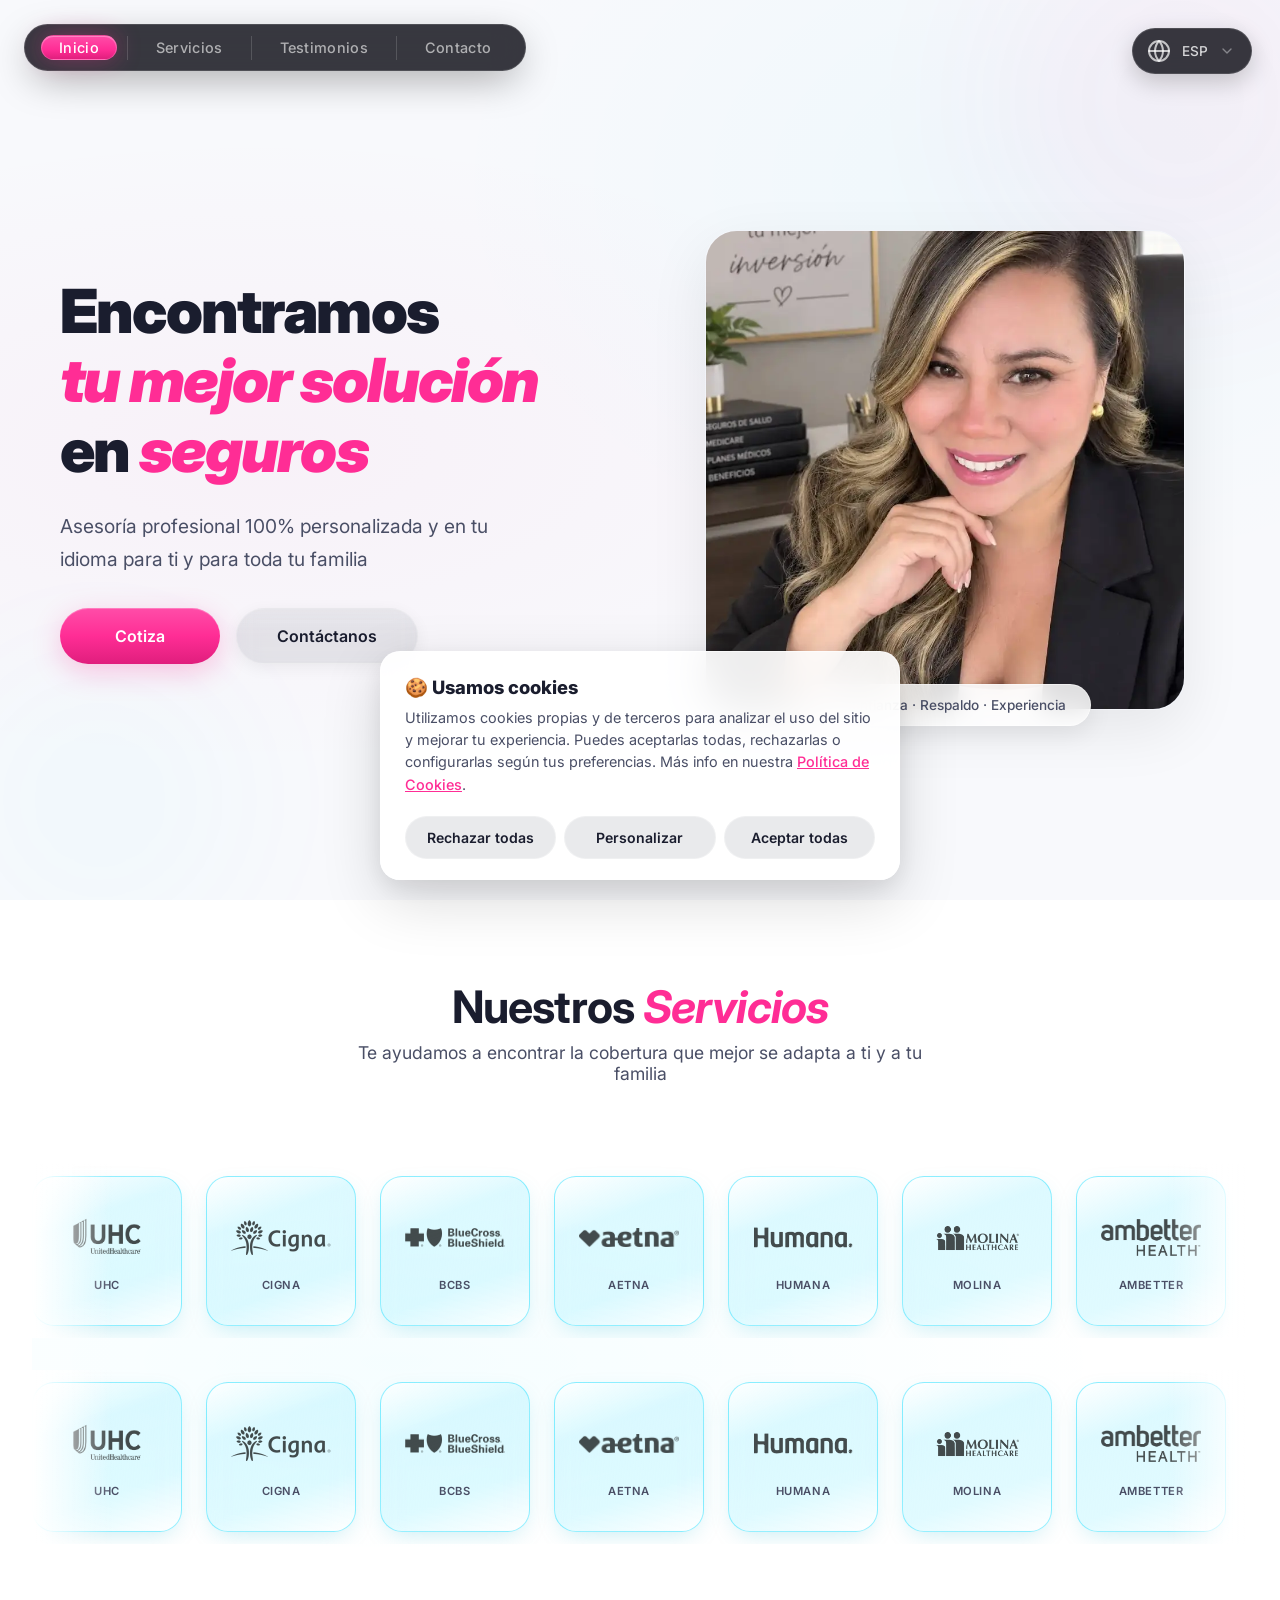
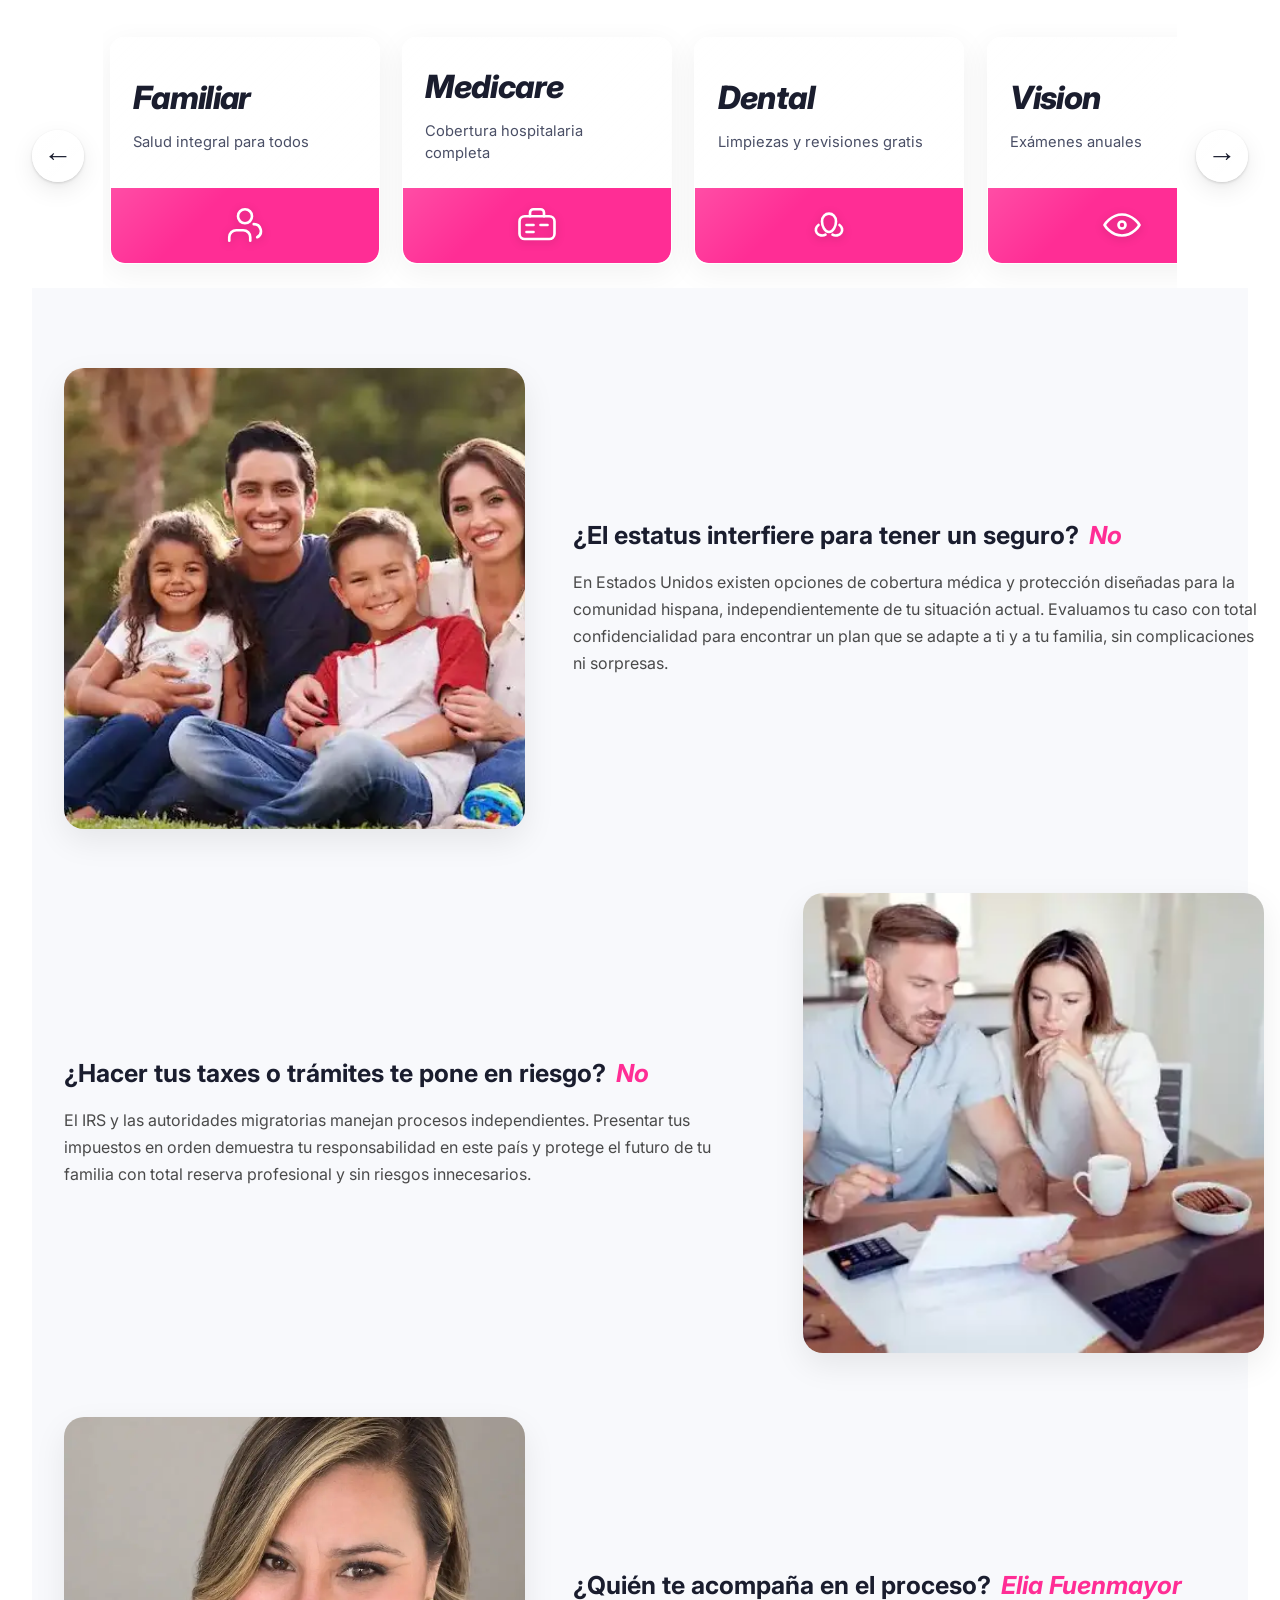
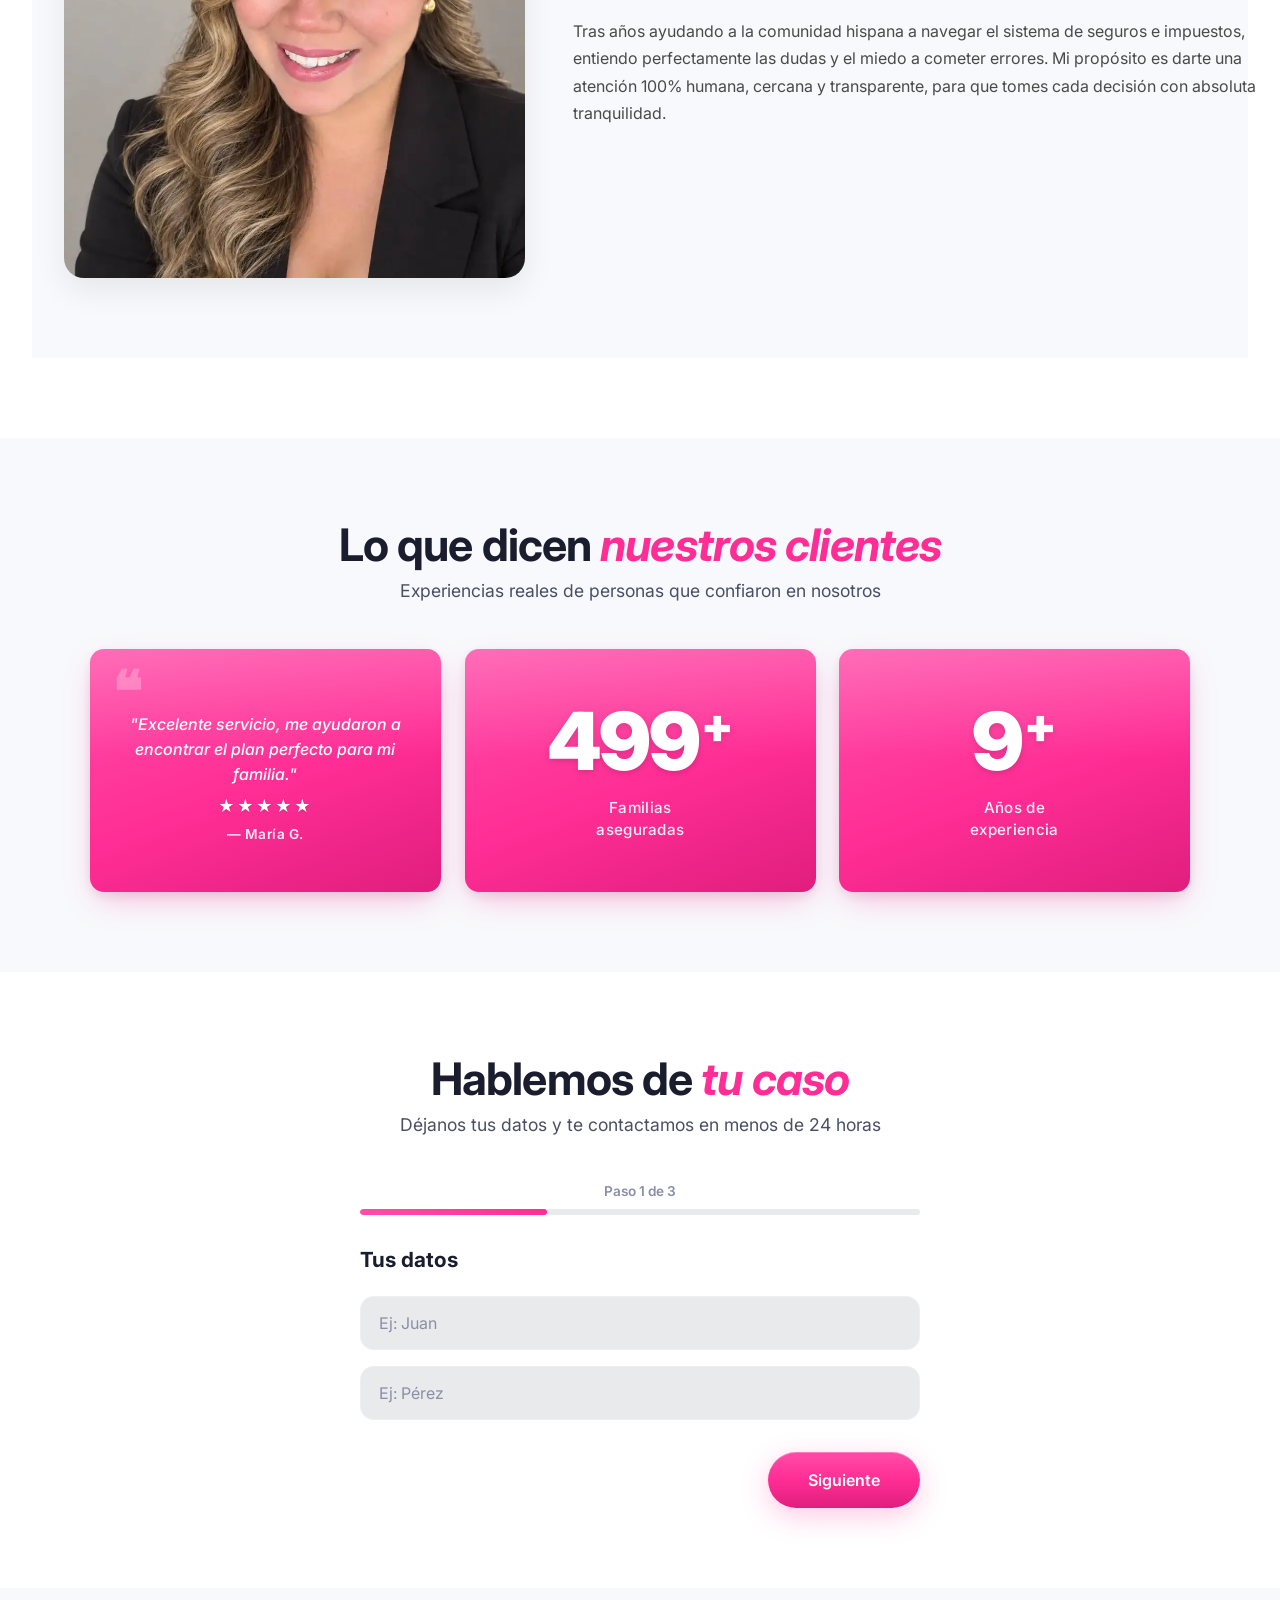
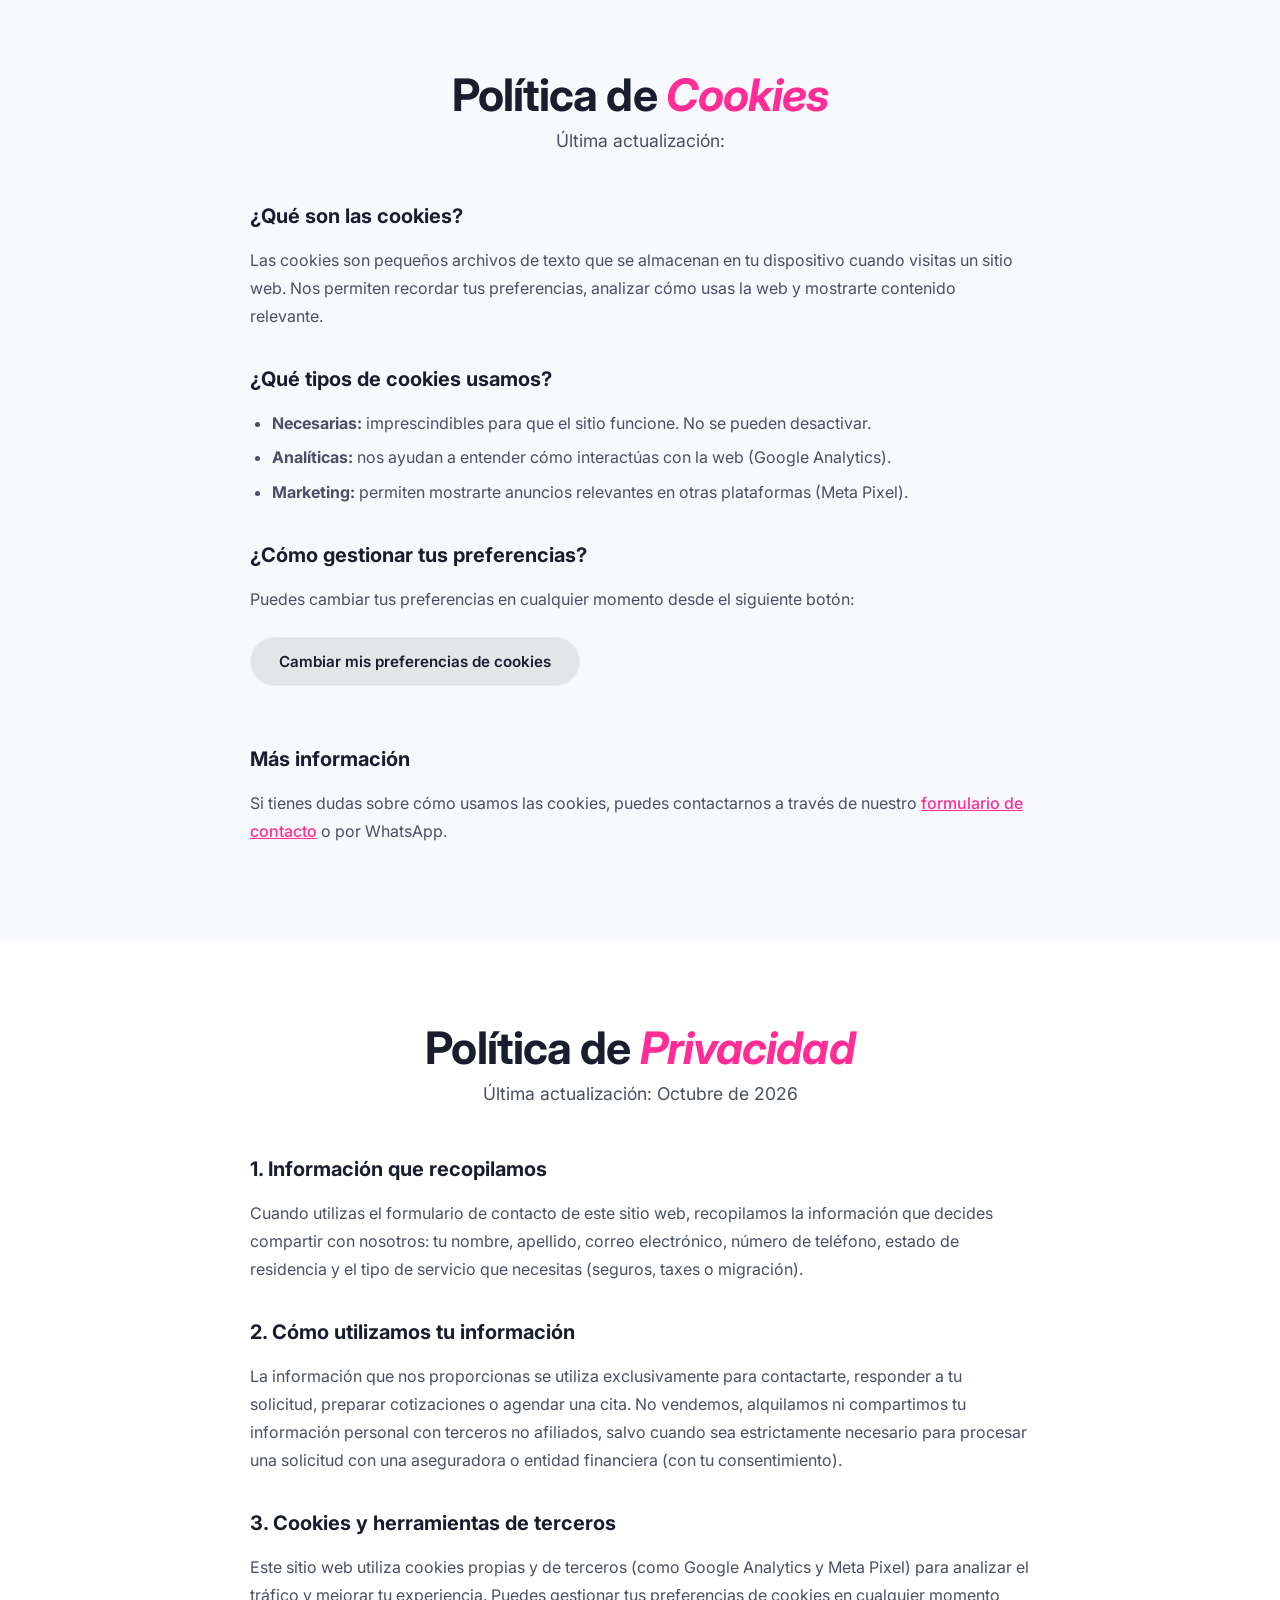
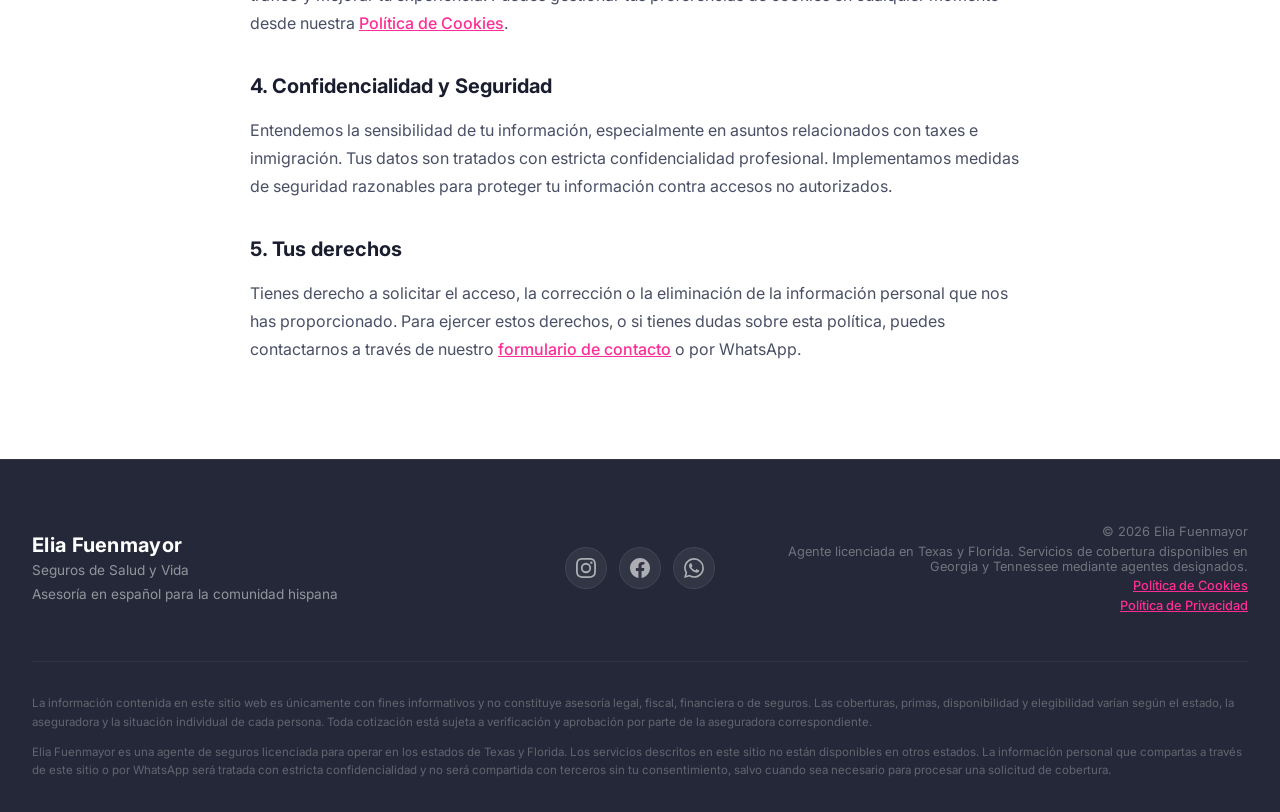
==== commit 51c514e3: "add politica de privacidad" ====
--- a/index.html
+++ b/index.html
@@ -527,6 +527,38 @@
     </p>
   </div>
 </section>
+  <!-- ============================================================ -->
+<!--  SECCIÓN: POLÍTICA DE PRIVACIDAD                             -->
+<!-- ============================================================ -->
+<section id="politica-privacidad" class="cookies-policy-section" style="background: var(--color-bg-white);">
+  <div class="section-header">
+    <h2 class="section-title">
+      <span>Política de</span>
+      <span class="section-title-highlight">Privacidad</span>
+    </h2>
+    <p class="section-subtitle">
+      <span>Última actualización:</span>
+      <span>Octubre de 2026</span>
+    </p>
+  </div>
+
+  <div class="cookies-policy-content">
+    <h3>1. Información que recopilamos</h3>
+    <p>Cuando utilizas el formulario de contacto de este sitio web, recopilamos la información que decides compartir con nosotros: tu nombre, apellido, correo electrónico, número de teléfono, estado de residencia y el tipo de servicio que necesitas (seguros, taxes o migración).</p>
+
+    <h3>2. Cómo utilizamos tu información</h3>
+    <p>La información que nos proporcionas se utiliza exclusivamente para contactarte, responder a tu solicitud, preparar cotizaciones o agendar una cita. No vendemos, alquilamos ni compartimos tu información personal con terceros no afiliados, salvo cuando sea estrictamente necesario para procesar una solicitud con una aseguradora o entidad financiera (con tu consentimiento).</p>
+
+    <h3>3. Cookies y herramientas de terceros</h3>
+    <p>Este sitio web utiliza cookies propias y de terceros (como Google Analytics y Meta Pixel) para analizar el tráfico y mejorar tu experiencia. Puedes gestionar tus preferencias de cookies en cualquier momento desde nuestra <a href="#politica-cookies" class="cookie-link">Política de Cookies</a>.</p>
+
+    <h3>4. Confidencialidad y Seguridad</h3>
+    <p>Entendemos la sensibilidad de tu información, especialmente en asuntos relacionados con taxes e inmigración. Tus datos son tratados con estricta confidencialidad profesional. Implementamos medidas de seguridad razonables para proteger tu información contra accesos no autorizados.</p>
+
+    <h3>5. Tus derechos</h3>
+    <p>Tienes derecho a solicitar el acceso, la corrección o la eliminación de la información personal que nos has proporcionado. Para ejercer estos derechos, o si tienes dudas sobre esta política, puedes contactarnos a través de nuestro <a href="#contacto" class="cookie-link">formulario de contacto</a> o por WhatsApp.</p>
+  </div>
+</section>
  <!-- ============================================================ -->
 <!--  FOOTER                                                      -->
 <!-- ============================================================ -->
@@ -598,6 +630,7 @@
   <span>© <span id="year"></span> Elia Fuenmayor</span>
   <span data-i18n="footer_licencia">Agente licenciada en Texas y Florida. Servicios de cobertura disponibles en Georgia y Tennessee mediante agentes designados.</span>
   <a href="#politica-cookies" class="cookie-link" data-i18n="footer_politica">Política de Cookies</a>
+  <a href="#politica-privacidad" class="cookie-link">Política de Privacidad</a>
 </div> 
 
   </div>
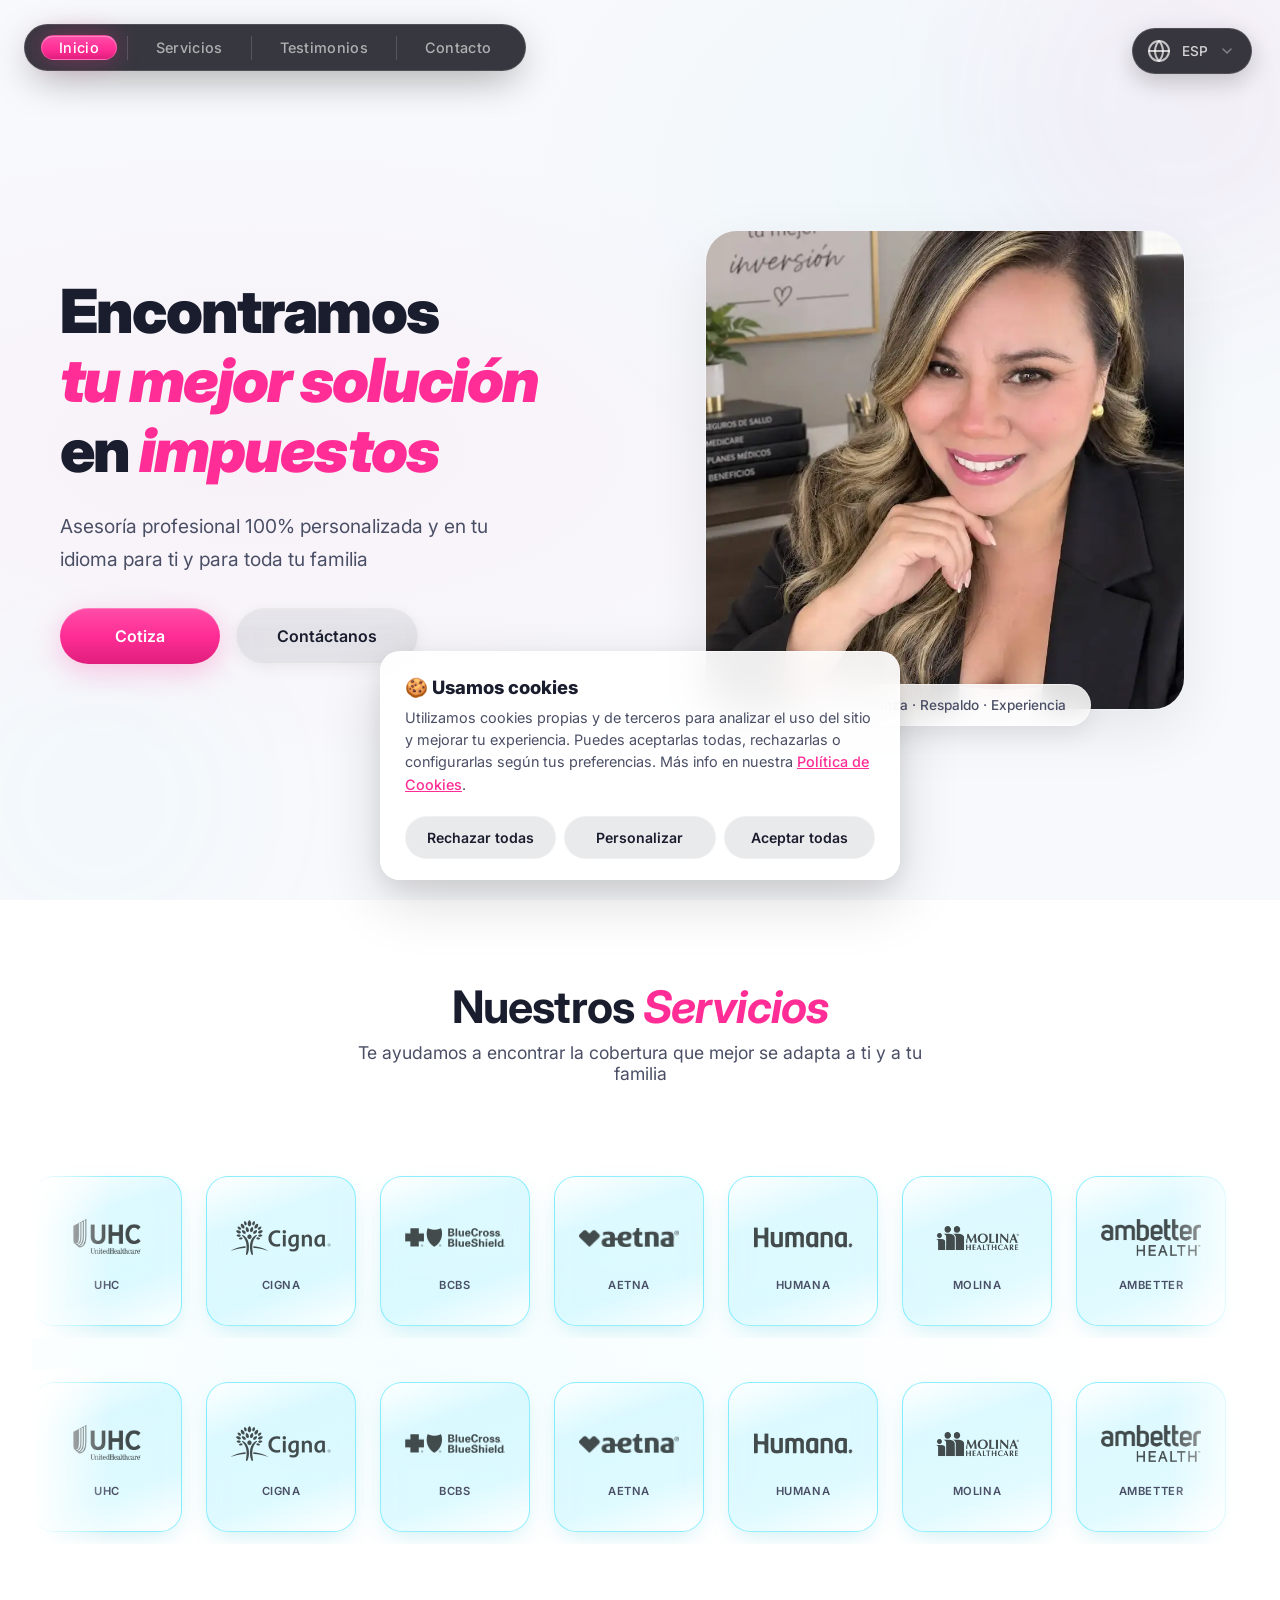
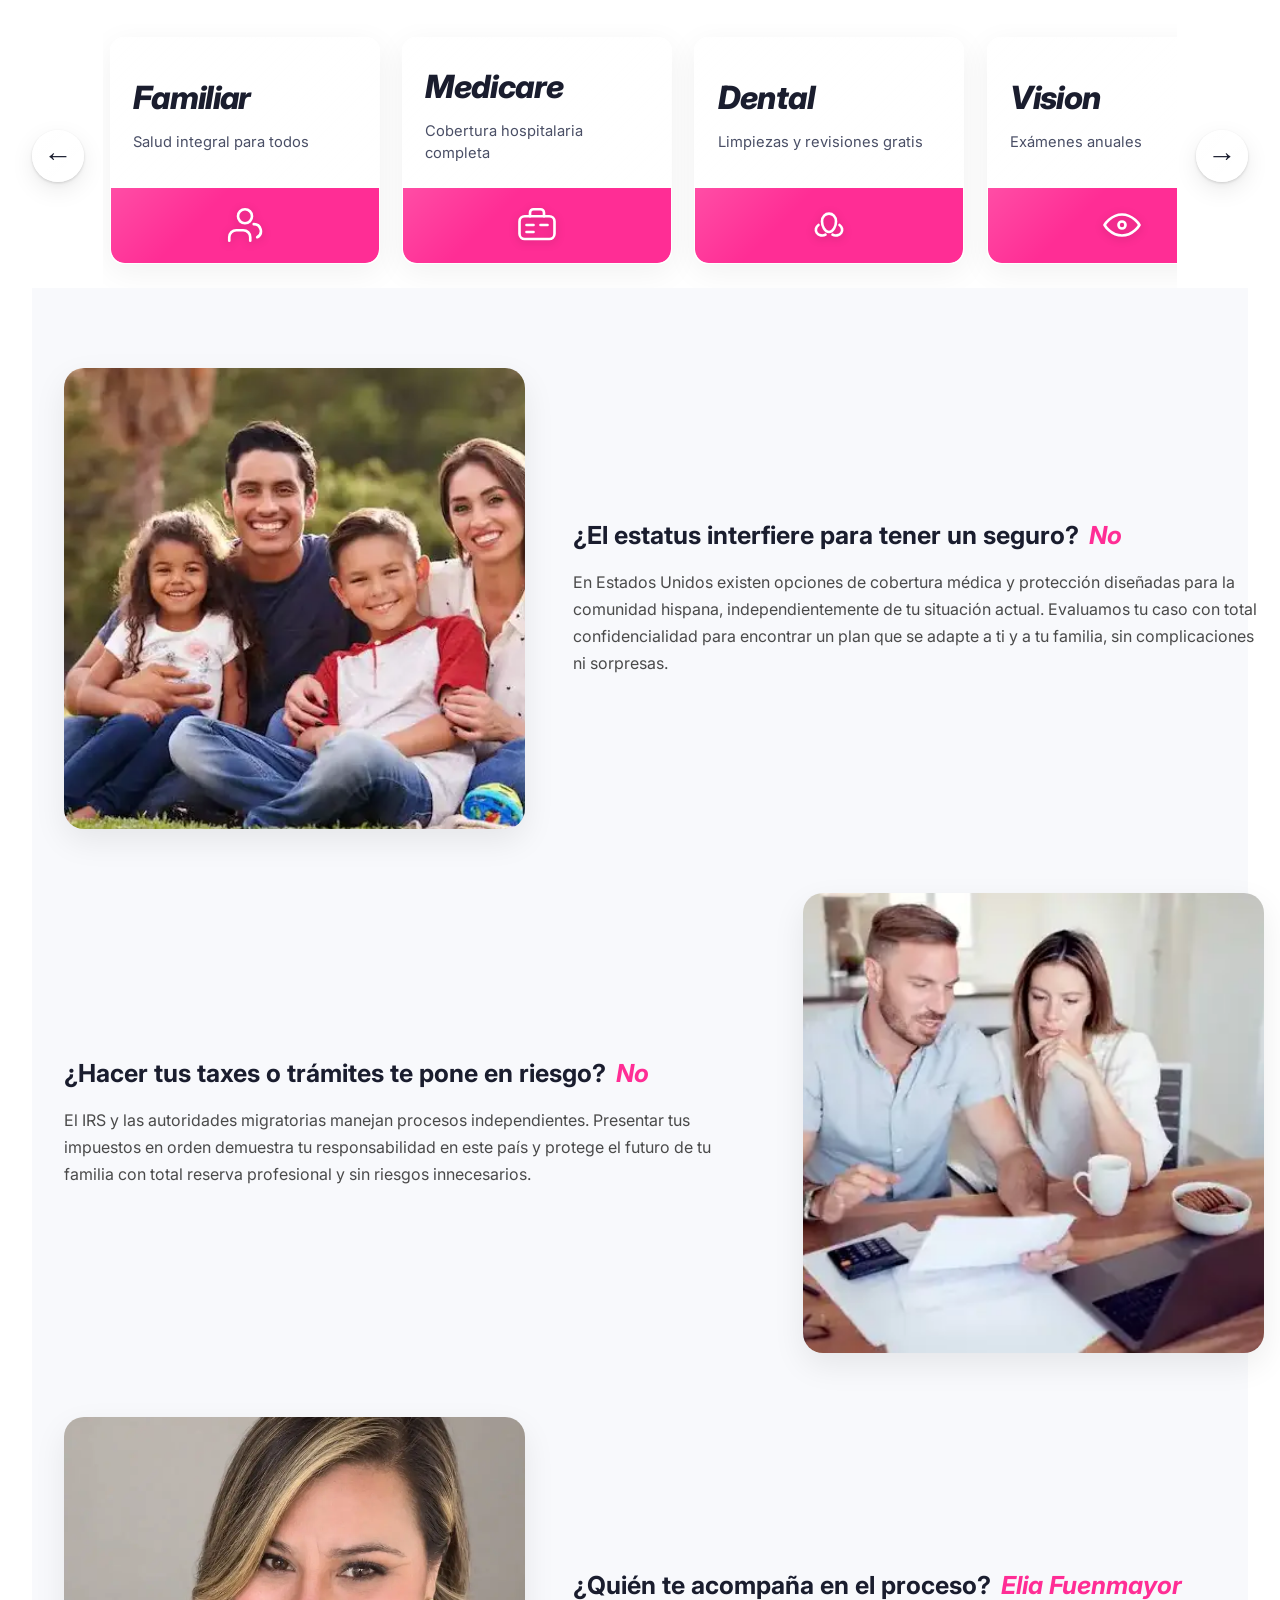
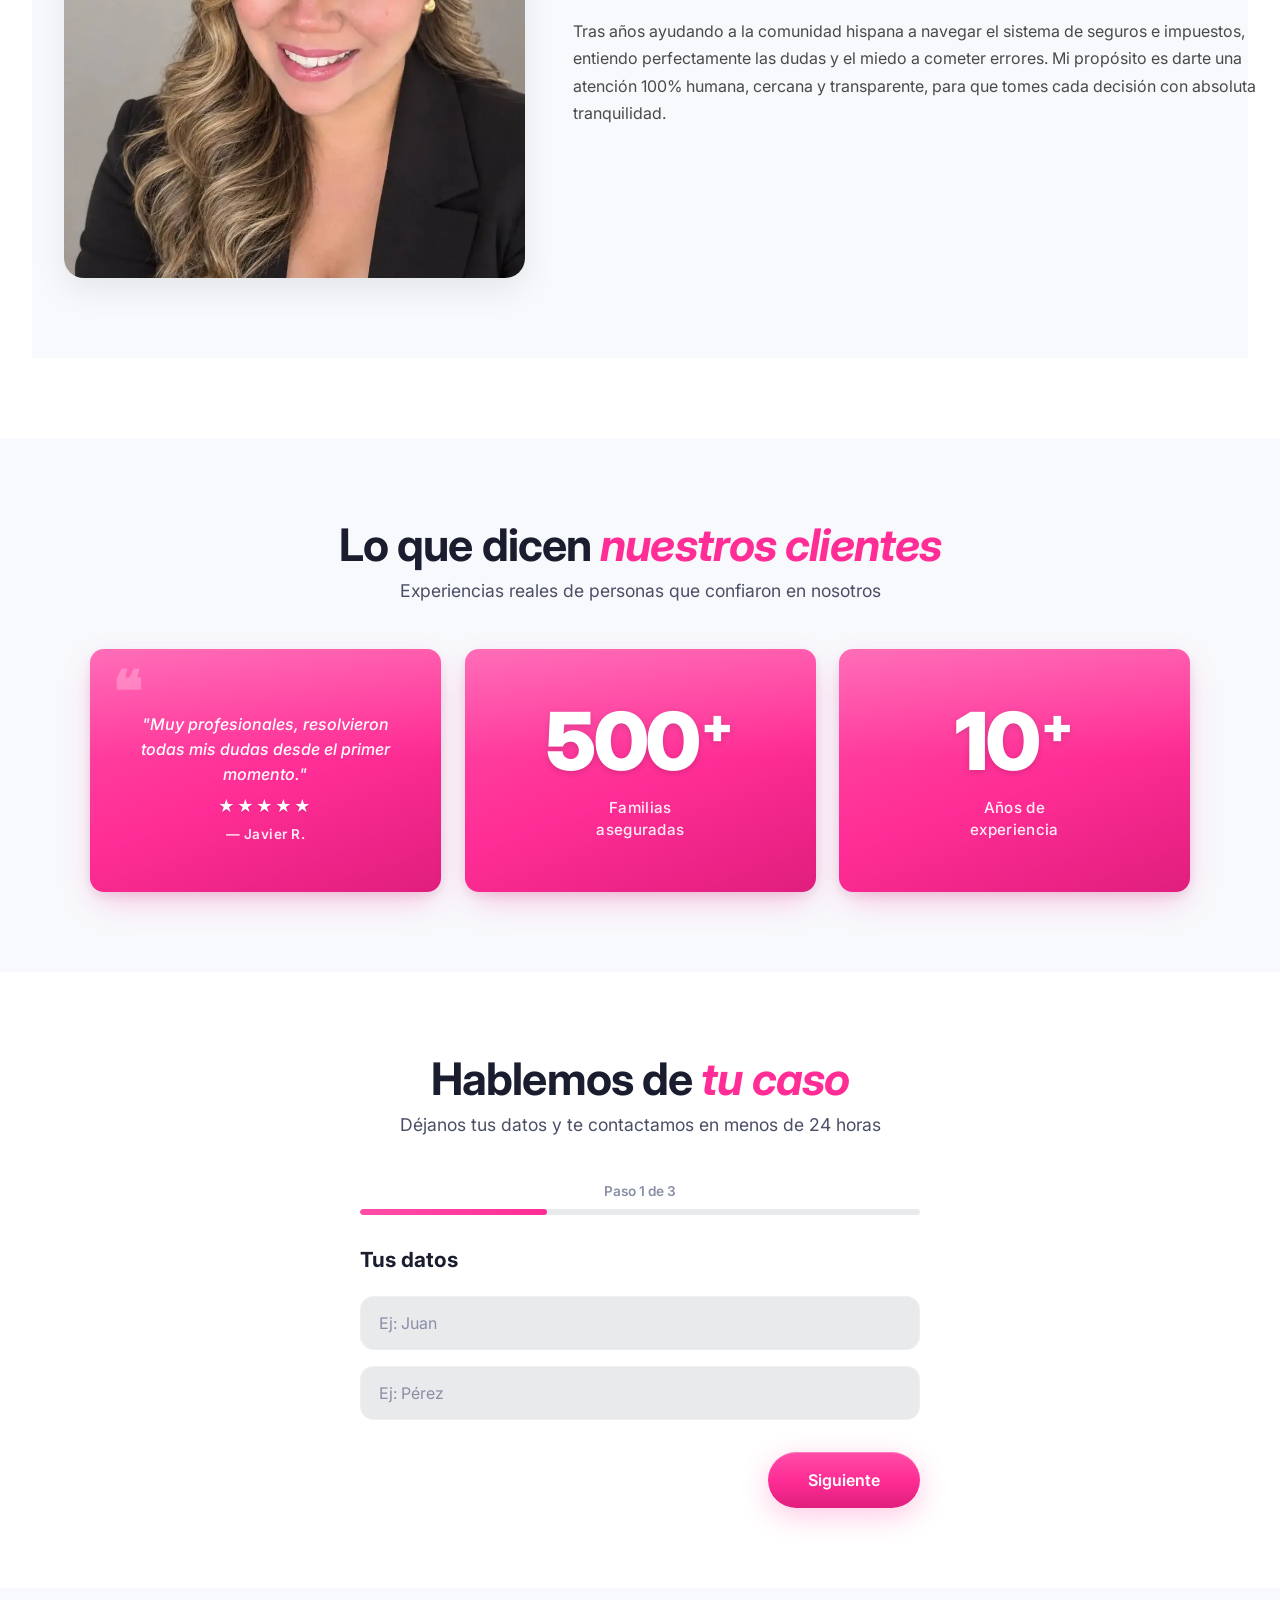
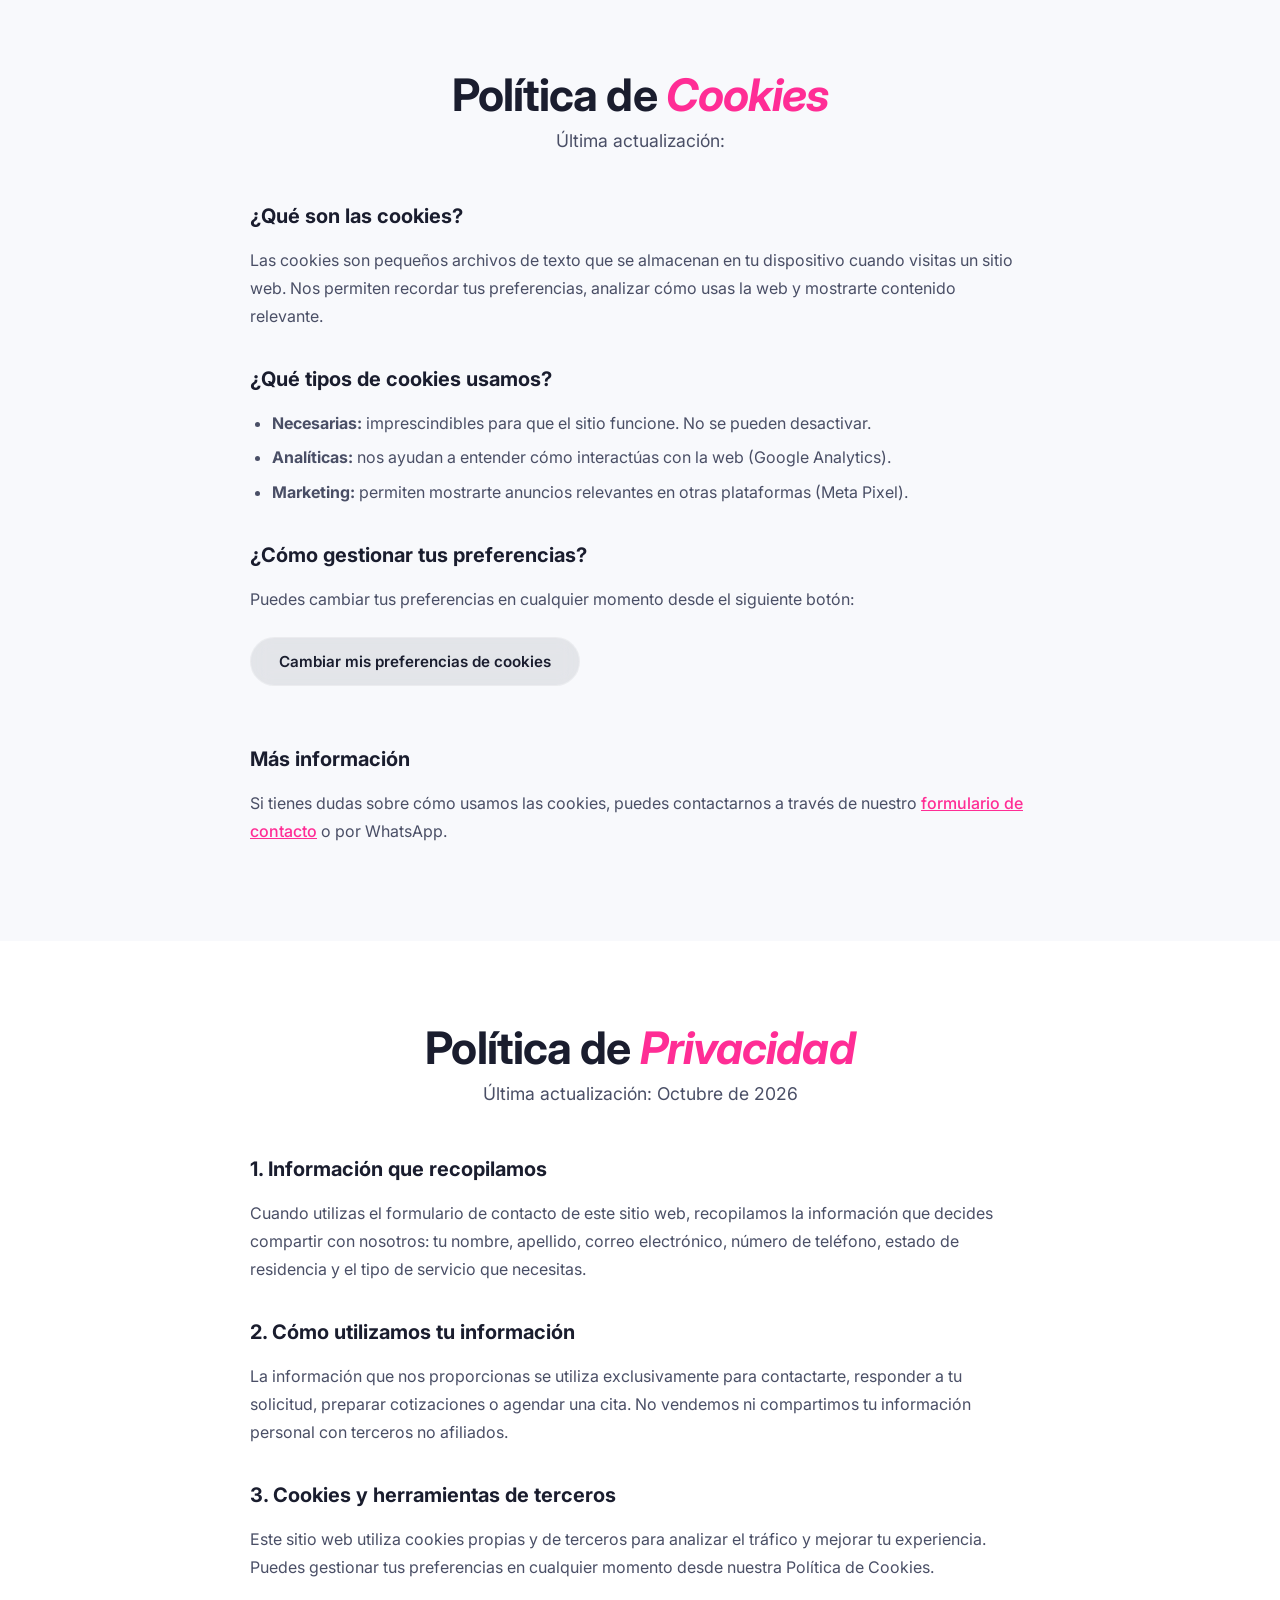
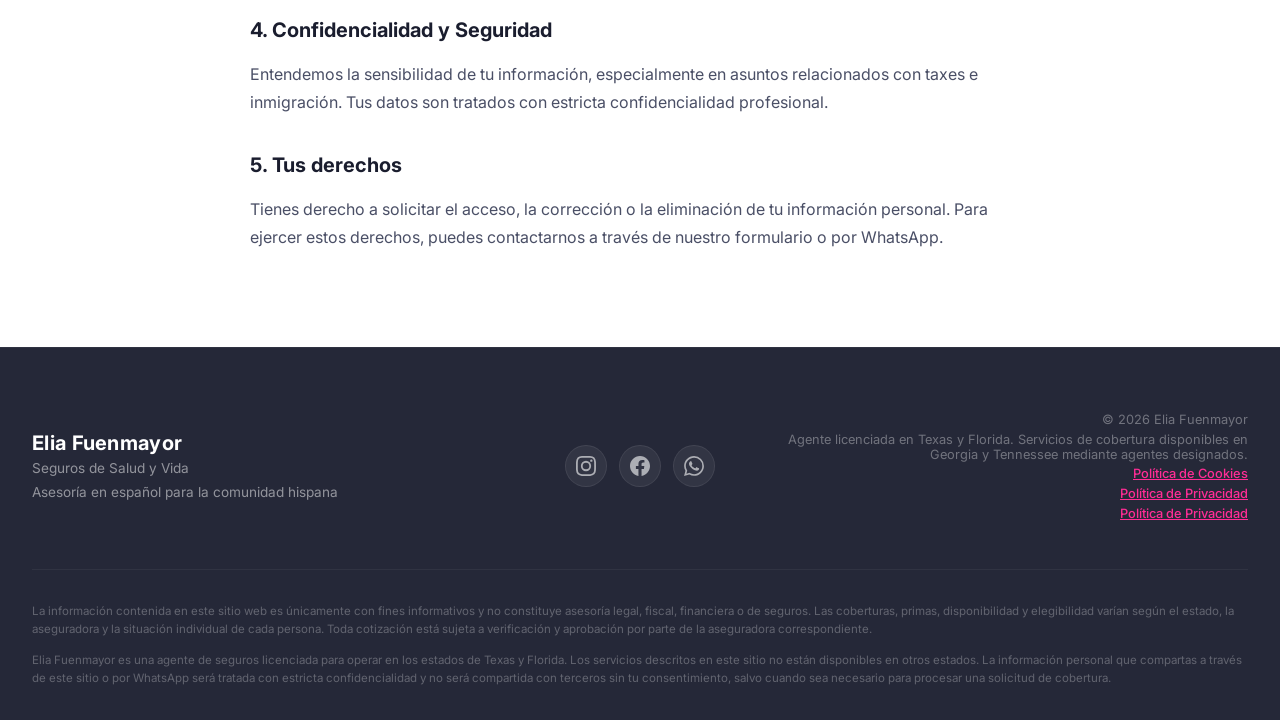
==== commit 7f670bd4: "actualizacion de la politica de privacidad i18n" ====
--- a/index.html
+++ b/index.html
@@ -527,36 +527,36 @@
     </p>
   </div>
 </section>
-  <!-- ============================================================ -->
+ <!-- ============================================================ -->
 <!--  SECCIÓN: POLÍTICA DE PRIVACIDAD                             -->
 <!-- ============================================================ -->
 <section id="politica-privacidad" class="cookies-policy-section" style="background: var(--color-bg-white);">
   <div class="section-header">
     <h2 class="section-title">
-      <span>Política de</span>
-      <span class="section-title-highlight">Privacidad</span>
+      <span data-i18n="priv_titulo_1">Política de</span>
+      <span class="section-title-highlight" data-i18n="priv_titulo_2">Privacidad</span>
     </h2>
     <p class="section-subtitle">
-      <span>Última actualización:</span>
+      <span data-i18n="priv_actualizacion">Última actualización:</span>
       <span>Octubre de 2026</span>
     </p>
   </div>
 
   <div class="cookies-policy-content">
-    <h3>1. Información que recopilamos</h3>
-    <p>Cuando utilizas el formulario de contacto de este sitio web, recopilamos la información que decides compartir con nosotros: tu nombre, apellido, correo electrónico, número de teléfono, estado de residencia y el tipo de servicio que necesitas (seguros, taxes o migración).</p>
-
-    <h3>2. Cómo utilizamos tu información</h3>
-    <p>La información que nos proporcionas se utiliza exclusivamente para contactarte, responder a tu solicitud, preparar cotizaciones o agendar una cita. No vendemos, alquilamos ni compartimos tu información personal con terceros no afiliados, salvo cuando sea estrictamente necesario para procesar una solicitud con una aseguradora o entidad financiera (con tu consentimiento).</p>
-
-    <h3>3. Cookies y herramientas de terceros</h3>
-    <p>Este sitio web utiliza cookies propias y de terceros (como Google Analytics y Meta Pixel) para analizar el tráfico y mejorar tu experiencia. Puedes gestionar tus preferencias de cookies en cualquier momento desde nuestra <a href="#politica-cookies" class="cookie-link">Política de Cookies</a>.</p>
-
-    <h3>4. Confidencialidad y Seguridad</h3>
-    <p>Entendemos la sensibilidad de tu información, especialmente en asuntos relacionados con taxes e inmigración. Tus datos son tratados con estricta confidencialidad profesional. Implementamos medidas de seguridad razonables para proteger tu información contra accesos no autorizados.</p>
-
-    <h3>5. Tus derechos</h3>
-    <p>Tienes derecho a solicitar el acceso, la corrección o la eliminación de la información personal que nos has proporcionado. Para ejercer estos derechos, o si tienes dudas sobre esta política, puedes contactarnos a través de nuestro <a href="#contacto" class="cookie-link">formulario de contacto</a> o por WhatsApp.</p>
+    <h3 data-i18n="priv_1_titulo">1. Información que recopilamos</h3>
+    <p data-i18n="priv_1_texto">Cuando utilizas el formulario de contacto de este sitio web, recopilamos la información que decides compartir con nosotros: tu nombre, apellido, correo electrónico, número de teléfono, estado de residencia y el tipo de servicio que necesitas.</p>
+
+    <h3 data-i18n="priv_2_titulo">2. Cómo utilizamos tu información</h3>
+    <p data-i18n="priv_2_texto">La información que nos proporcionas se utiliza exclusivamente para contactarte, responder a tu solicitud, preparar cotizaciones o agendar una cita. No vendemos ni compartimos tu información personal con terceros no afiliados.</p>
+
+    <h3 data-i18n="priv_3_titulo">3. Cookies y herramientas de terceros</h3>
+    <p data-i18n="priv_3_texto">Este sitio web utiliza cookies propias y de terceros para analizar el tráfico y mejorar tu experiencia. Puedes gestionar tus preferencias en cualquier momento desde nuestra Política de Cookies.</p>
+
+    <h3 data-i18n="priv_4_titulo">4. Confidencialidad y Seguridad</h3>
+    <p data-i18n="priv_4_texto">Entendemos la sensibilidad de tu información, especialmente en asuntos relacionados con taxes e inmigración. Tus datos son tratados con estricta confidencialidad profesional.</p>
+
+    <h3 data-i18n="priv_5_titulo">5. Tus derechos</h3>
+    <p data-i18n="priv_5_texto">Tienes derecho a solicitar el acceso, la corrección o la eliminación de tu información personal. Para ejercer estos derechos, puedes contactarnos a través de nuestro formulario o por WhatsApp.</p>
   </div>
 </section>
  <!-- ============================================================ -->
@@ -631,6 +631,7 @@
   <span data-i18n="footer_licencia">Agente licenciada en Texas y Florida. Servicios de cobertura disponibles en Georgia y Tennessee mediante agentes designados.</span>
   <a href="#politica-cookies" class="cookie-link" data-i18n="footer_politica">Política de Cookies</a>
   <a href="#politica-privacidad" class="cookie-link">Política de Privacidad</a>
+  <a href="#politica-privacidad" class="cookie-link" data-i18n="footer_privacidad">Política de Privacidad</a>
 </div> 
 
   </div>
--- a/css/style.css
+++ b/css/style.css
@@ -2265,4 +2265,12 @@
 .whatsapp-sticky {
   transform: translateZ(0);
   backface-visibility: hidden;
-}+}
+@media (max-width: 640px) {
+  /* ... código que ya tienes ... */
+
+  /* Añadir espacio al final del footer para que la navbar no tape el texto */
+  .footer {
+    padding-bottom: calc(100px + env(safe-area-inset-bottom, 0px));
+  }
+}
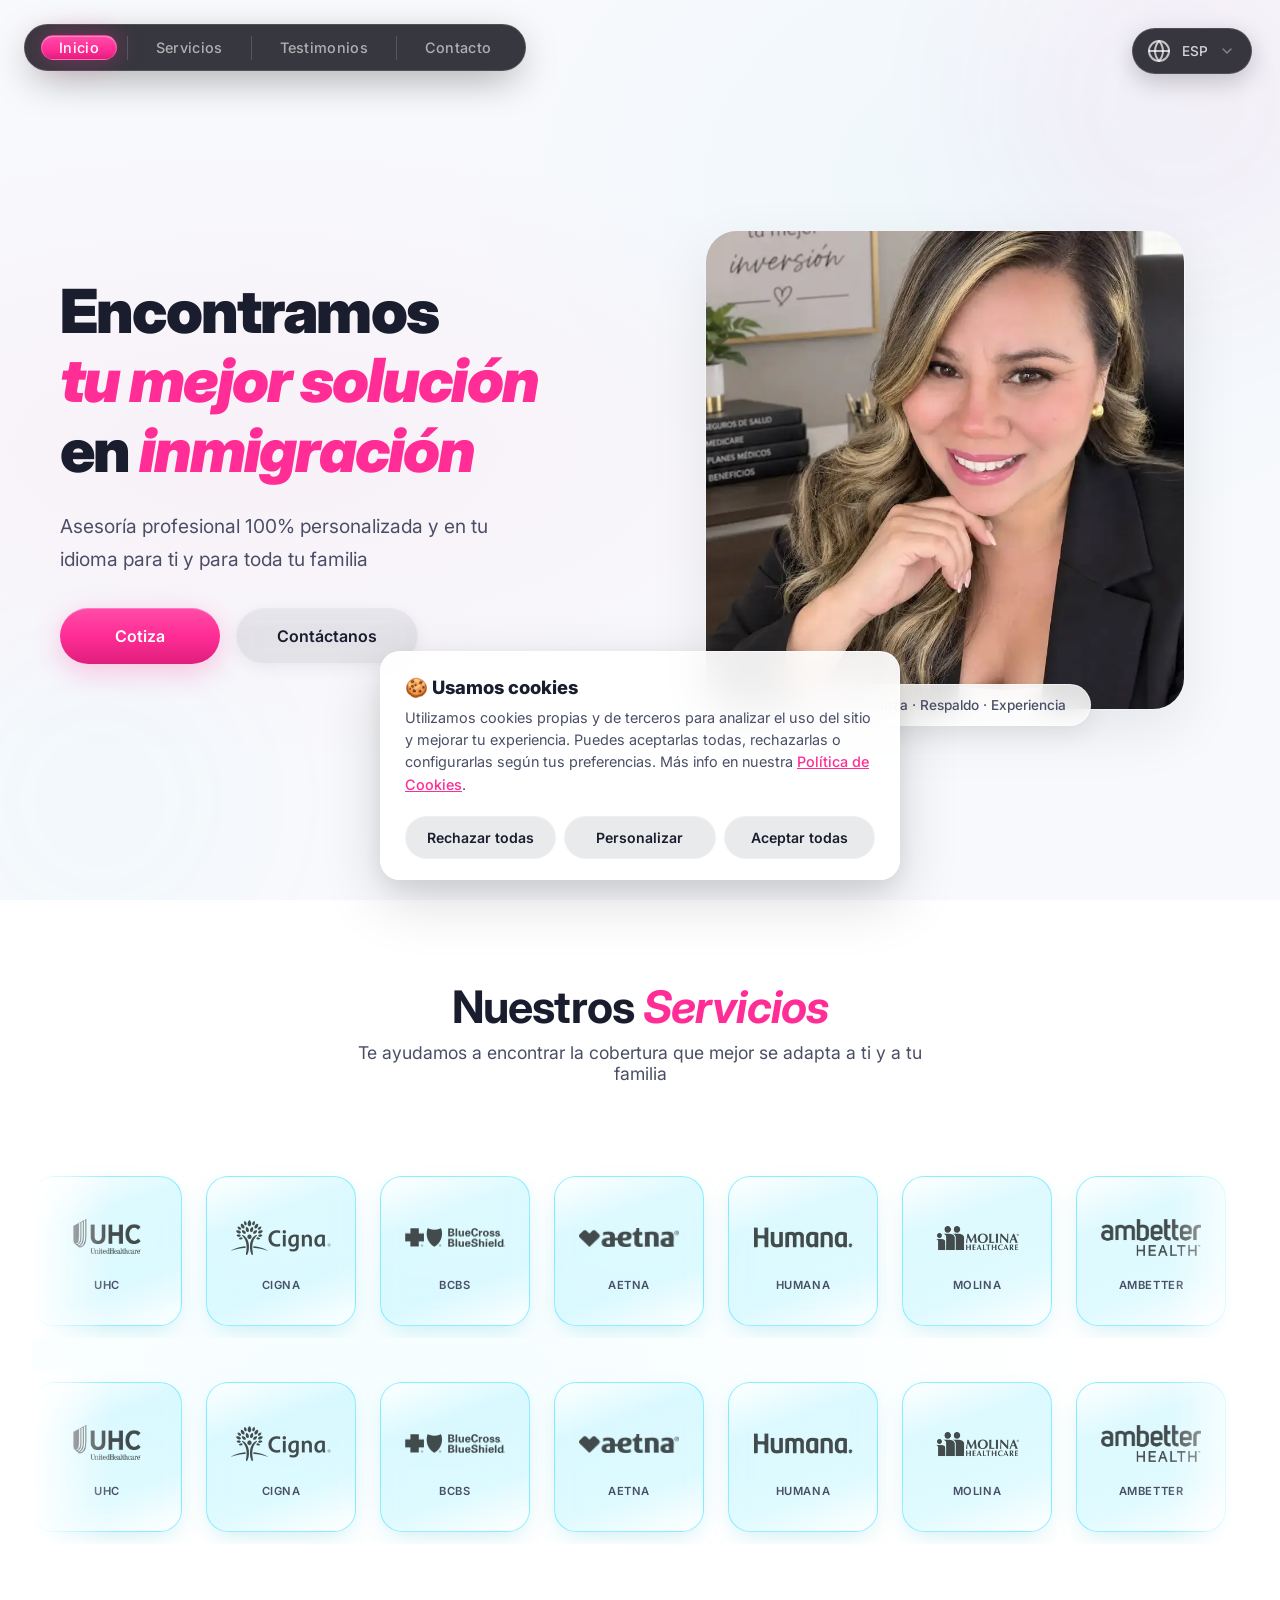
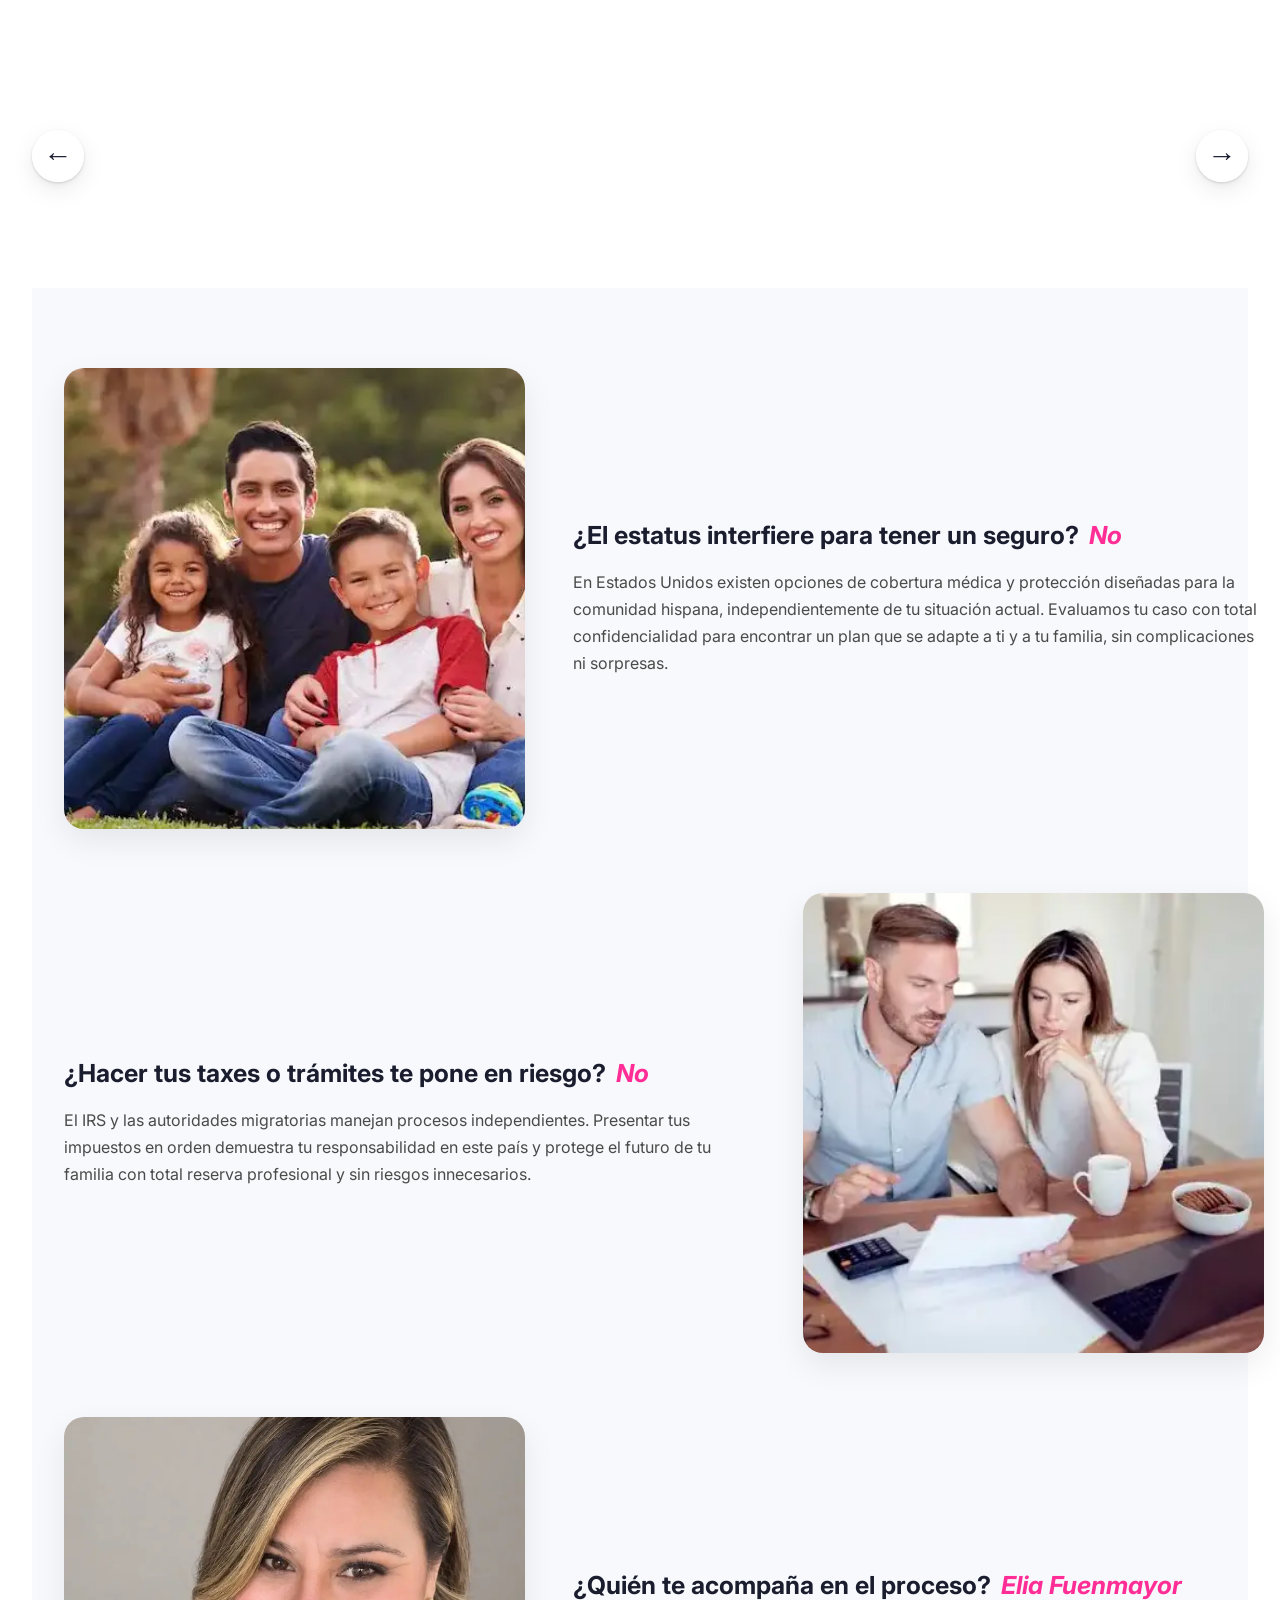
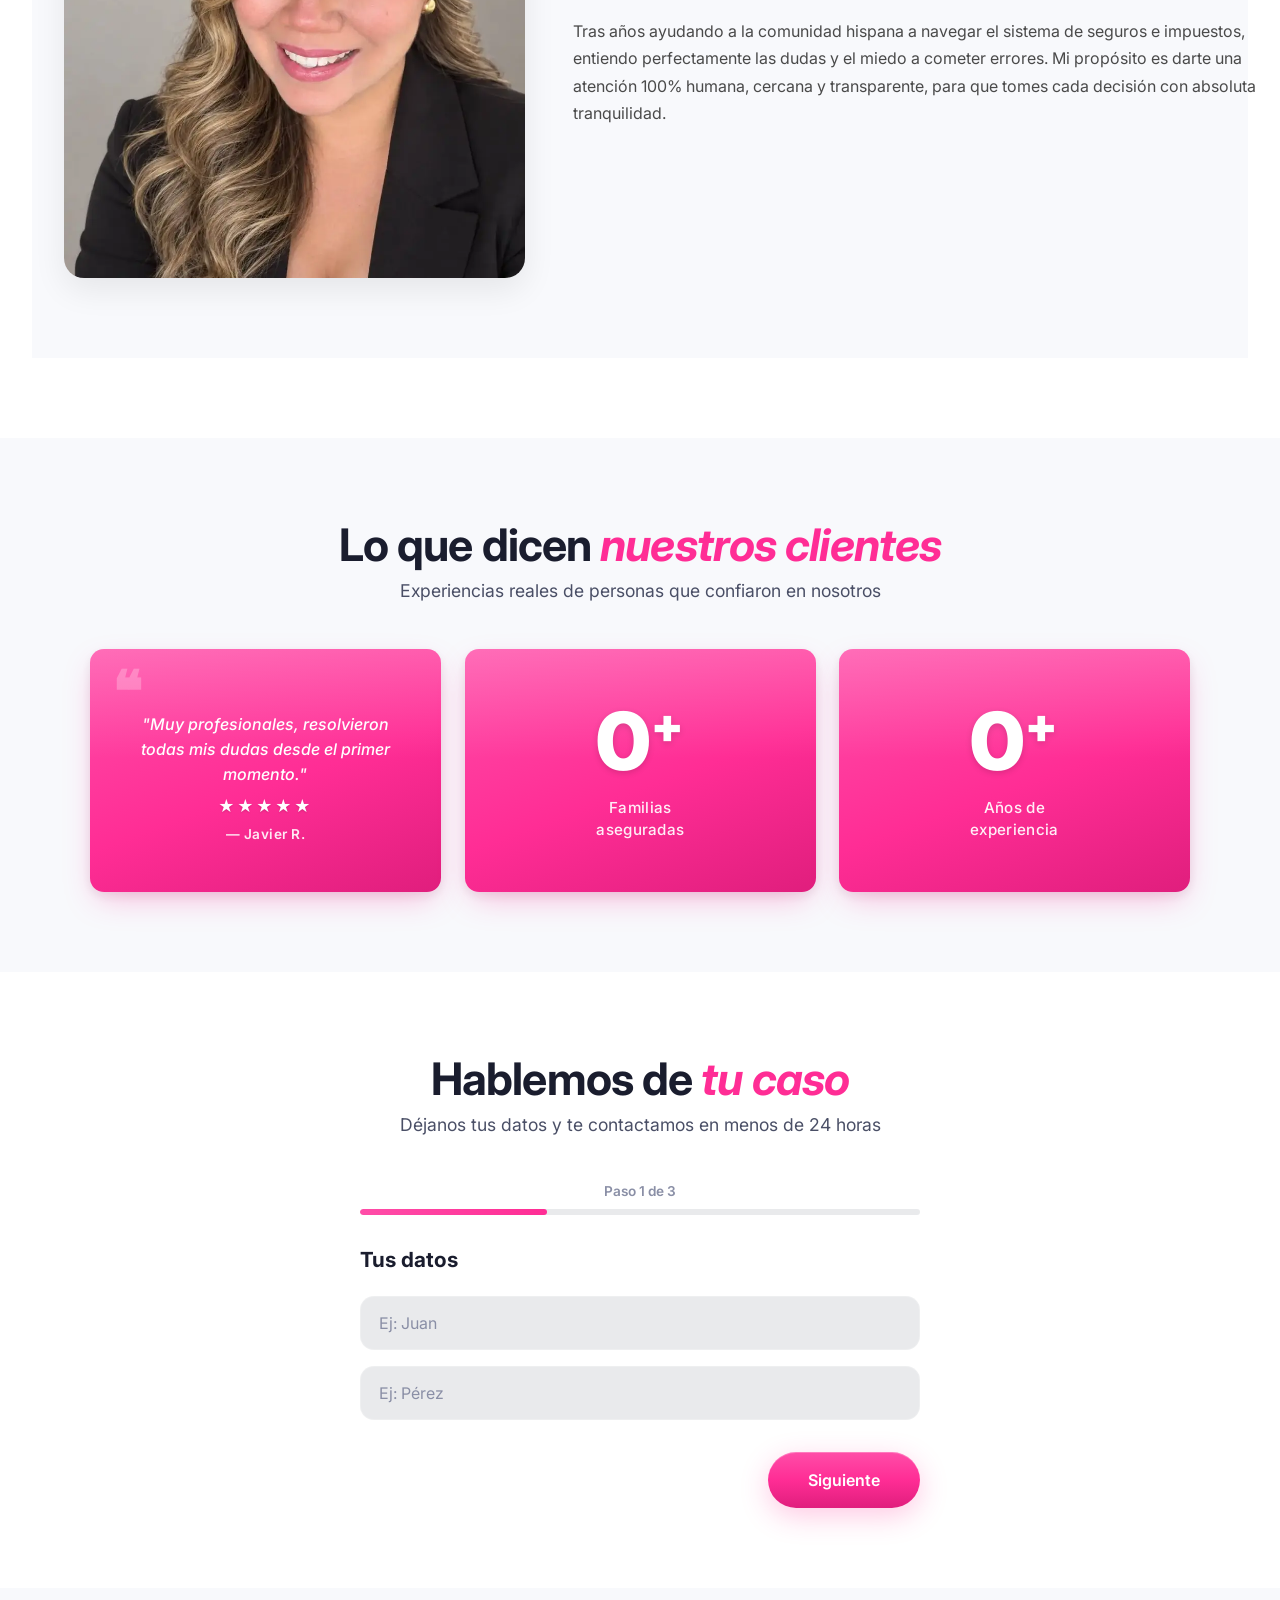
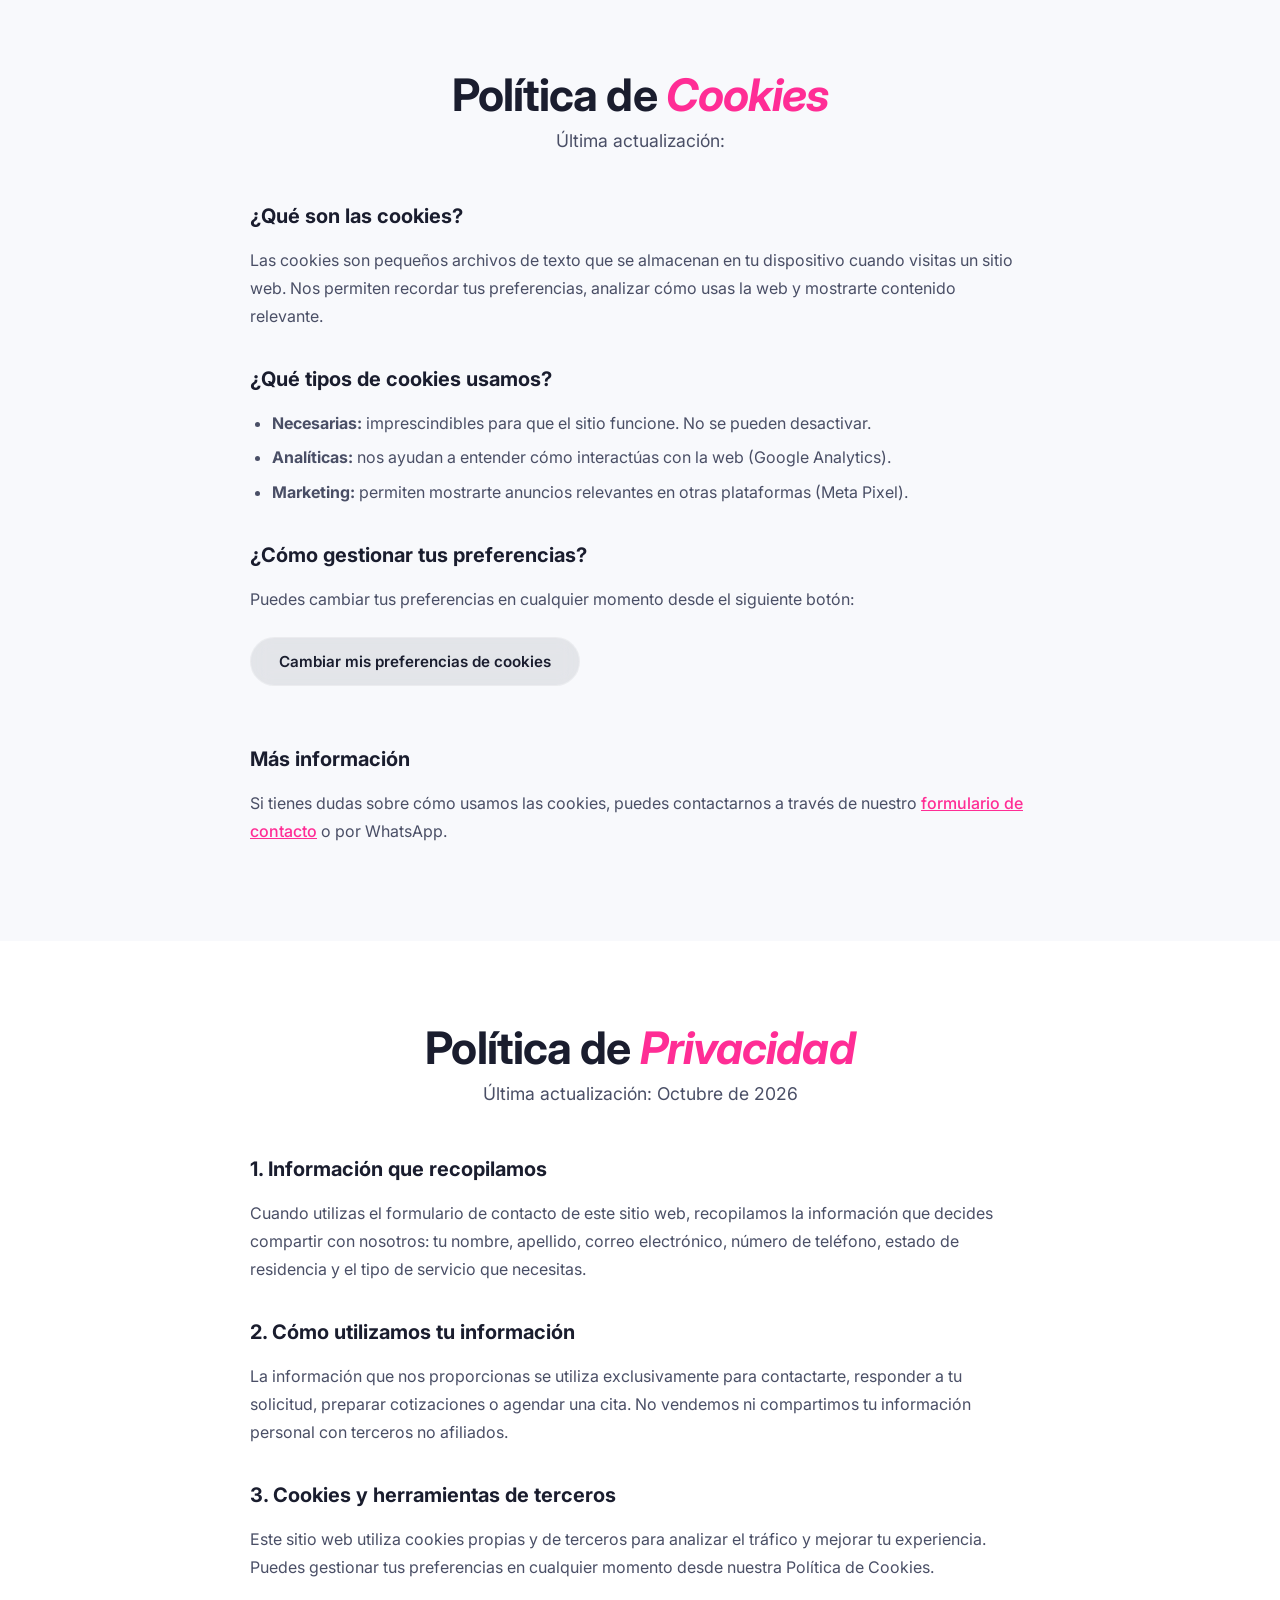
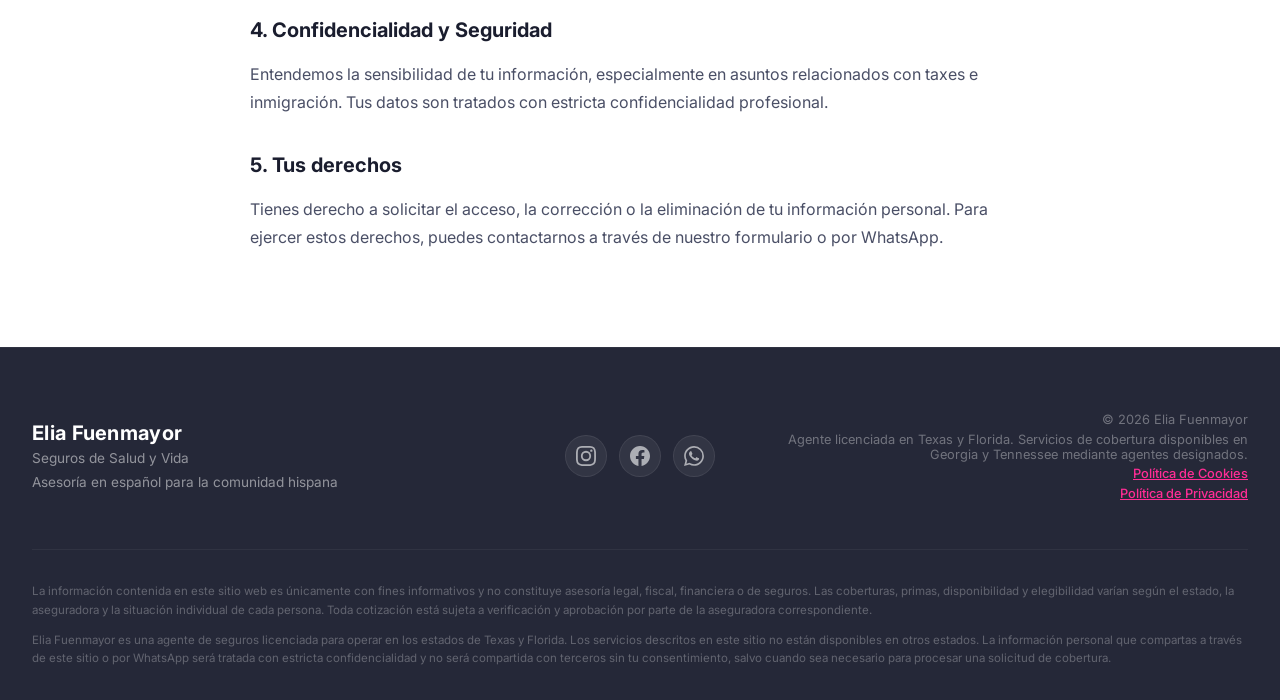
==== commit 9708b99d: "Update index.html" ====
--- a/index.html
+++ b/index.html
@@ -630,7 +630,6 @@
   <span>© <span id="year"></span> Elia Fuenmayor</span>
   <span data-i18n="footer_licencia">Agente licenciada en Texas y Florida. Servicios de cobertura disponibles en Georgia y Tennessee mediante agentes designados.</span>
   <a href="#politica-cookies" class="cookie-link" data-i18n="footer_politica">Política de Cookies</a>
-  <a href="#politica-privacidad" class="cookie-link">Política de Privacidad</a>
   <a href="#politica-privacidad" class="cookie-link" data-i18n="footer_privacidad">Política de Privacidad</a>
 </div> 
 
